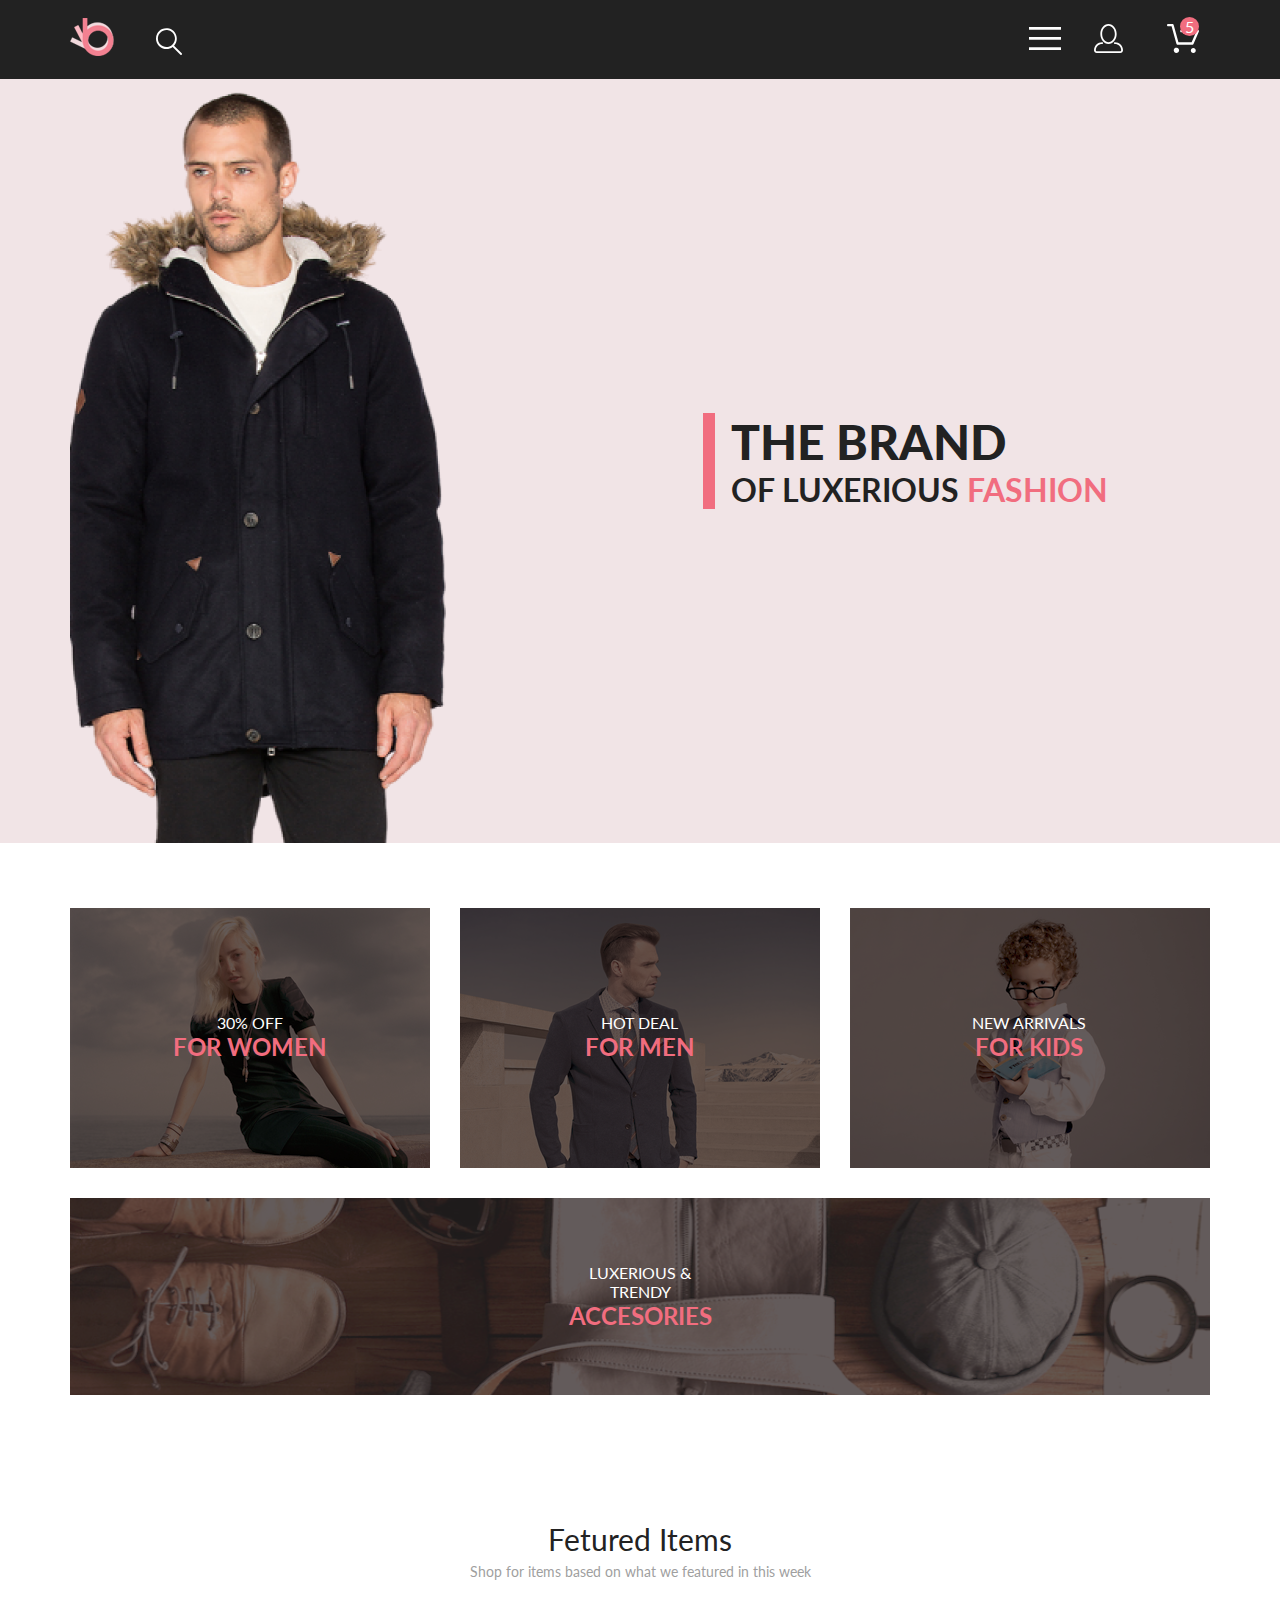
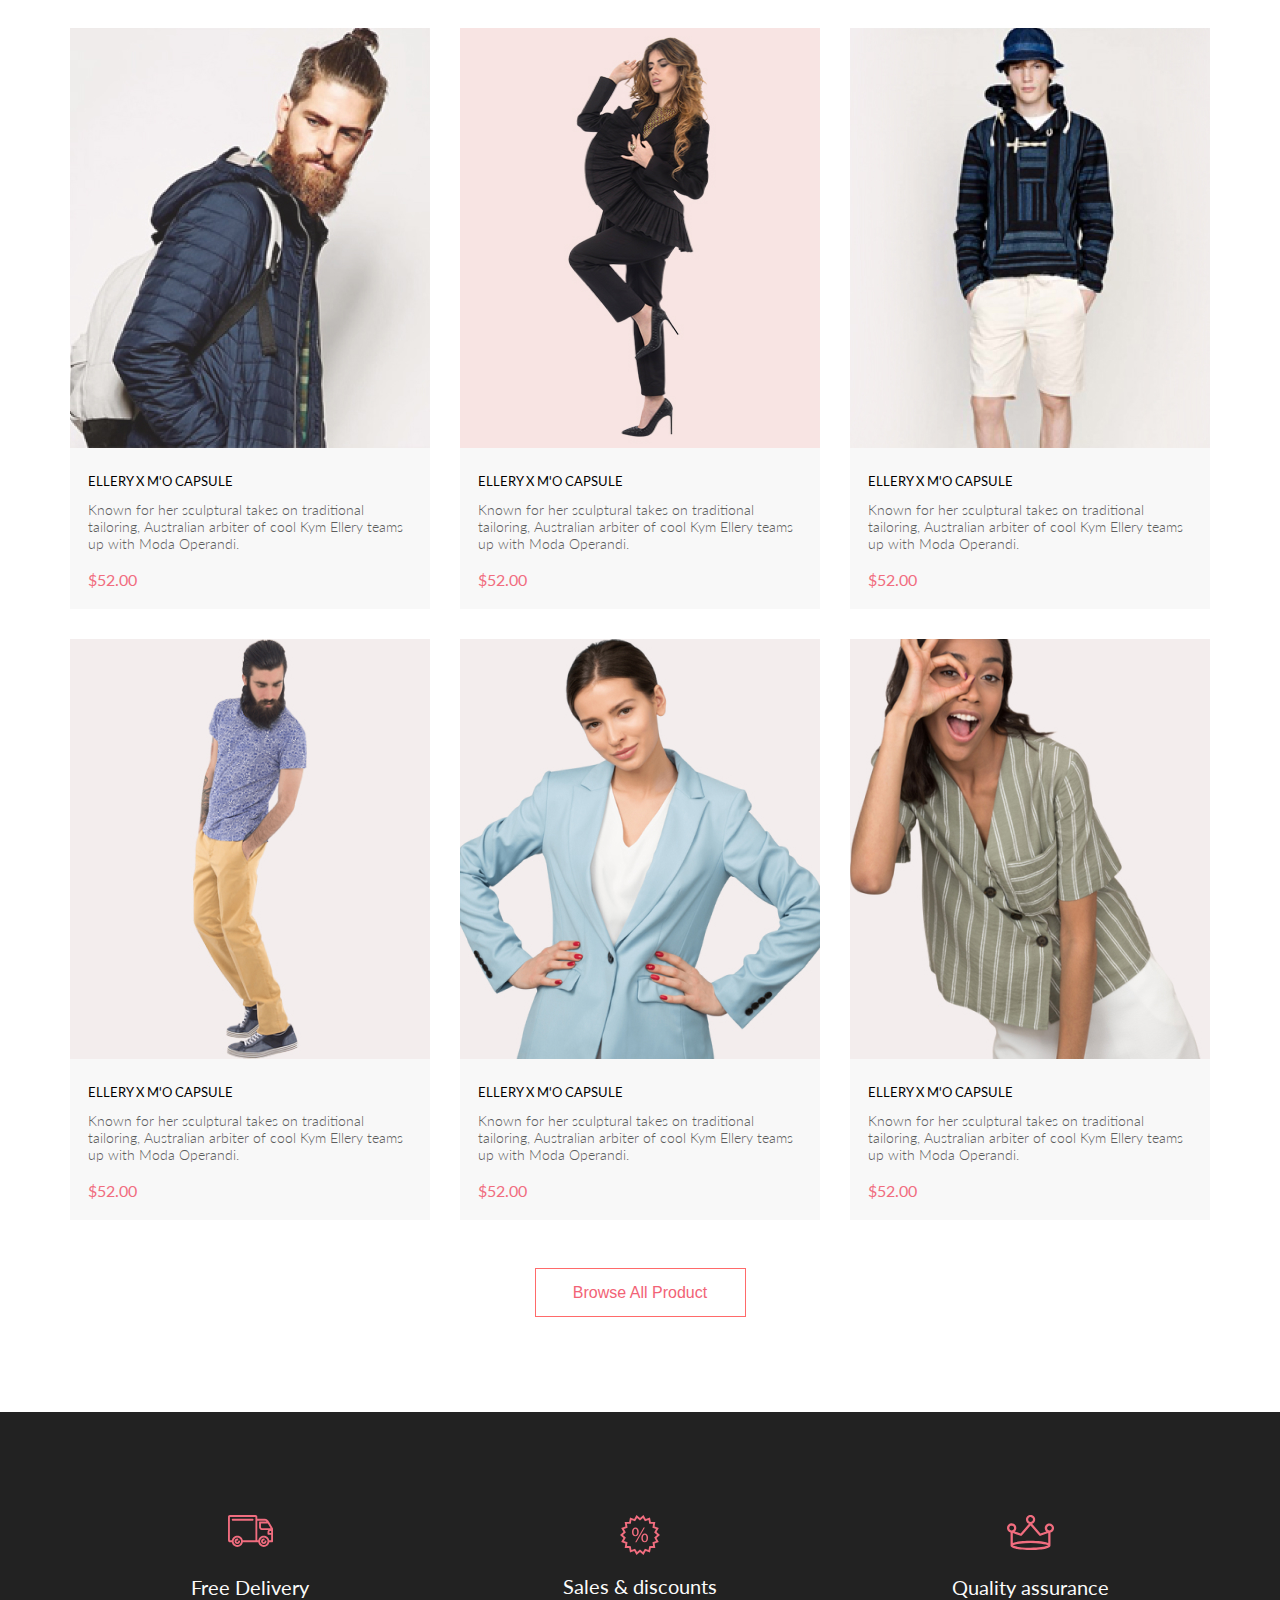
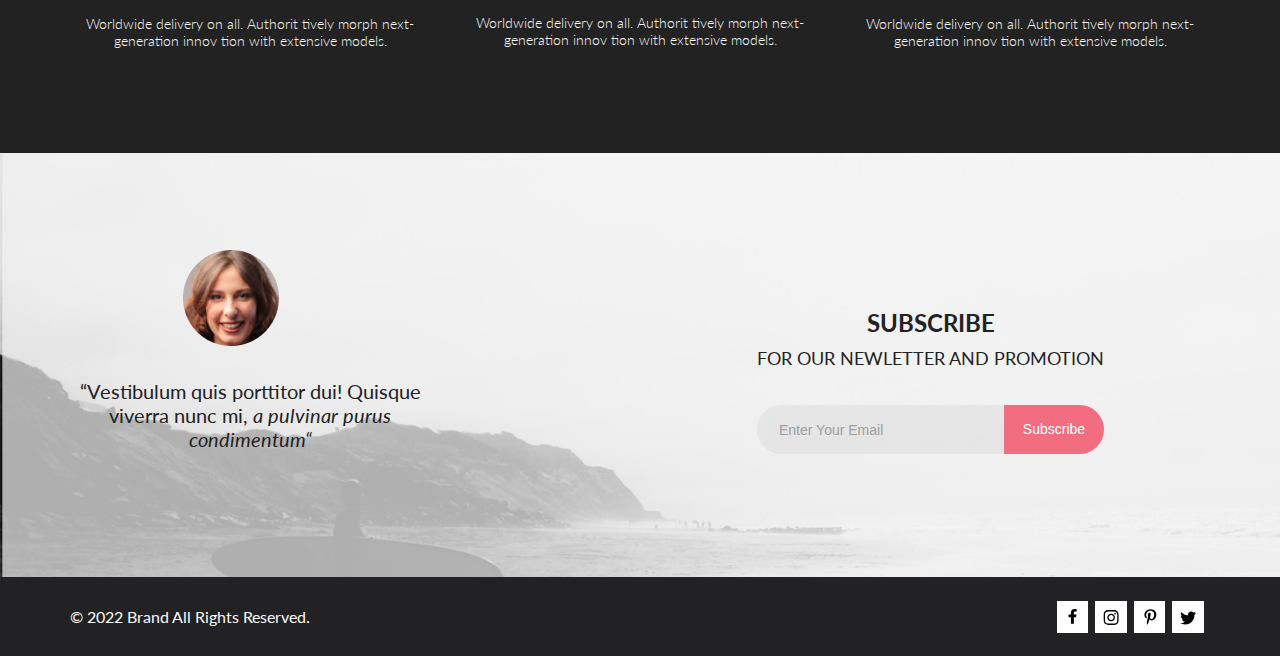
==== index.html @ cbff6684 "first commit" ====
<!DOCTYPE html>
<html lang="en">
<head>
    <meta charset="UTF-8">
    <meta http-equiv="X-UA-Compatible" content="IE=edge">
    <meta name="viewport" content="width=device-width, initial-scale=1.0">
    <title>Digital Marketing</title>
    <link rel="stylesheet" href="css/style.css">
    <link rel="preconnect" href="https://fonts.googleapis.com">
    <link rel="preconnect" href="https://fonts.gstatic.com" crossorigin>
    <link href="https://fonts.googleapis.com/css2?family=Lato:wght@300;400;900&family=Open+Sans:wght@400;600;700;800&display=swap" rel="stylesheet">

</head>
<body>
   <header>
    <div class="wrp-width">
        <div class="center">
            <div class="header-menu">
                <ul class="header-logo-list">
                    <li class="header-logo-item"><a class="header-logo-link" href="#"><img  class="header-logo-icon" src="img/logo.png" alt="logo" height="38"></a></li>
                    <li class="header-search-item"><form action="#" class="page-header-search-form"> <input class="page-header-search-btn" id="search-btn" type="search">
                      <label for="search-btn"><svg class="icon-menu" width="27" height="28" viewBox="0 0 27 28" xmlns="http://www.w3.org/2000/svg">
                        <path d="M19.0589 17.6251C20.6705 15.865 21.6275 13.6039 21.769 11.2216C21.9106 8.83932 21.2281 6.48088 19.8362 4.54232C18.4443 2.60377 16.4278 1.20318 14.1252 0.575765C11.8227 -0.0516554 9.37437 0.132305 7.19143 1.09675C5.0085 2.0612 3.22389 3.74739 2.1373 5.87217C1.05071 7.99695 0.728322 10.4309 1.22426 12.7653C1.72021 15.0997 3.00428 17.1923 4.86085 18.6919C6.71741 20.1914 9.0334 21.0064 11.4199 21.0001C13.6723 21.0031 15.8638 20.2691 17.6599 18.9101L25.4079 26.7171C25.4934 26.8061 25.5958 26.8772 25.7091 26.9261C25.8225 26.9751 25.9444 27.0009 26.0679 27.0021C26.1916 27.0024 26.314 26.9773 26.4276 26.9283C26.5411 26.8793 26.6434 26.8074 26.7279 26.7171C26.9018 26.5362 26.999 26.295 26.999 26.0441C26.999 25.7931 26.9018 25.5519 26.7279 25.371L19.0589 17.6251ZM2.88589 10.5001C2.89873 8.81477 3.41021 7.17101 4.35586 5.776C5.30151 4.38098 6.63899 3.29715 8.1997 2.66114C9.76042 2.02513 11.4745 1.86542 13.1258 2.20213C14.7772 2.53884 16.2919 3.3569 17.479 4.55319C18.6661 5.74948 19.4725 7.27044 19.7965 8.92433C20.1204 10.5782 19.9475 12.291 19.2995 13.8468C18.6515 15.4026 17.5574 16.7316 16.1551 17.6665C14.7529 18.6014 13.1052 19.1002 11.4199 19.1C9.14843 19.0892 6.97409 18.1775 5.3741 16.5652C3.77412 14.9528 2.87924 12.7715 2.88589 10.5001Z" />
                        </svg></label></form></li>
                </ul>
            <nav class="menu-nav">
                <ul class="menu-nav-list">
                    <li class="menu-nav-burger-item">
                        <input class ="menu-burger" id="menu" type="checkbox">
                        <label class="menu-btn" for="menu"><svg class="icon-menu" width="32" height="23" viewBox="0 0 32 23" xmlns="http://www.w3.org/2000/svg">
                        <path d="M0 23V20.31H32V23H0ZM0 12.76V10.07H32V12.76H0ZM0 2.69V0H32V2.69H0Z"/>
                        </svg></label>
                        <div class="box">
                            <ul class="menu-list">
                                <li class="menu-list-item">
                                  <a href="#" class="menu-list-close-btn"></a>
                                </li>
                                <li class="menu-list-item">
                                  <span class="menu-list-title">menu</span>
                                </li>
                                <li class="menu-list-item">
                                  <a href="#">man</a>
                                </li>
                                <li class="menu-list-item">
                                  <ul class="menu-sublist">
                                    <li class="menu-sublist-item">
                                      <a href="#">Accessories</a>
                                    </li>
                                    <li class="menu-sublist-item">
                                      <a href="#">Bags</a>
                                    </li>
                                    <li class="menu-sublist-item">
                                      <a href="#">Denim</a>
                                    </li>
                                    <li class="menu-sublist-item">
                                      <a href="#">T-Shirts</a>
                                    </li>
                                  </ul>
                                </li>
                                <li class="menu-list-item">
                                  <a href="#">woman</a>
                                </li>
                                <li class="menu-list-item">
                                  <ul class="menu-sublist">
                                    <li class="menu-sublist-item">
                                      <a href="#">Accessories</a>
                                    </li>
                                    <li class="menu-sublist-item">
                                      <a href="#">Jackets &amp;&nbsp;Coats</a>
                                    </li>
                                    <li class="menu-sublist-item">
                                      <a href="#">Polos</a>
                                    </li>
                                    <li class="menu-sublist-item">
                                      <a href="#">T-Shirts</a>
                                    </li>
                                    <li class="menu-sublist-item">
                                      <a href="#">Shirts</a>
                                    </li>
                                  </ul>
                                </li>
                                <li class="menu-list-item">
                                  <a href="#">kids</a>
                                </li>
                                <li class="menu-list-item">
                                  <ul class="menu-sublist">
                                    <li class="menu-sublist-item">
                                      <a href="#">Accessories</a>
                                    </li>
                                    <li class="menu-sublist-item">
                                      <a href="#">Jackets &amp;&nbsp;Coats</a>
                                    </li>
                                    <li class="menu-sublist-item">
                                      <a href="#">Polos</a>
                                    </li>
                                    <li class="menu-sublist-item">
                                      <a href="#">T-Shirts</a>
                                    </li>
                                    <li class="menu-sublist-item">
                                      <a href="#">Shirts</a>
                                    </li>
                                    <li class="menu-sublist-item">
                                      <a href="#">Bags</a>
                                    </li>
                                  </ul>
                                </li>              
                              </ul>
                        </div>
                        </li>
                    <li class="menu-nav-user-item"><a class="menu-nav-user-link" href="#"><svg class="icon-menu" width="29" height="29" viewBox="0 0 29 29"  xmlns="http://www.w3.org/2000/svg">
                        <path d="M14.5 19.937C19 19.937 22.656 15.464 22.656 9.968C22.656 4.472 19 0 14.5 0C13.3631 0.0217413 12.2463 0.303398 11.2351 0.823397C10.2239 1.34339 9.34507 2.08794 8.66602 3C7.12663 4.99573 6.30819 7.45381 6.34399 9.974C6.34399 15.465 10 19.937 14.5 19.937ZM14.5 1.813C18 1.813 20.844 5.472 20.844 9.969C20.844 14.466 17.998 18.125 14.5 18.125C11.002 18.125 8.15603 14.465 8.15503 9.969C8.15403 5.473 11 1.813 14.5 1.813ZM20.844 18.125C20.6036 18.125 20.373 18.2205 20.203 18.3905C20.033 18.5605 19.9375 18.7911 19.9375 19.0315C19.9375 19.2719 20.033 19.5025 20.203 19.6725C20.373 19.8425 20.6036 19.938 20.844 19.938C22.526 19.9399 24.1386 20.6088 25.3279 21.7982C26.5172 22.9875 27.1861 24.6 27.188 26.282C27.1875 26.5221 27.0918 26.7523 26.922 26.9221C26.7522 27.0918 26.5221 27.1875 26.282 27.188H2.71997C2.47985 27.1875 2.24975 27.0918 2.07996 26.9221C1.91016 26.7523 1.81449 26.5221 1.81396 26.282C1.81608 24.6001 2.48517 22.9877 3.67444 21.7985C4.86371 20.6092 6.47608 19.9401 8.15796 19.938C8.39824 19.938 8.62868 19.8425 8.79858 19.6726C8.96849 19.5027 9.06396 19.2723 9.06396 19.032C9.06396 18.7917 8.96849 18.5613 8.79858 18.3914C8.62868 18.2215 8.39824 18.126 8.15796 18.126C5.99541 18.1279 3.92201 18.9875 2.39258 20.5164C0.863144 22.0453 0.00264777 24.1185 0 26.281C0.000794067 27.0019 0.287502 27.693 0.797241 28.2027C1.30698 28.7125 1.99811 28.9992 2.71899 29H26.282C27.0027 28.9989 27.6936 28.7121 28.2031 28.2024C28.7126 27.6927 28.9992 27.0017 29 26.281C28.9974 24.1187 28.1372 22.0457 26.6083 20.5168C25.0793 18.9878 23.0063 18.1276 20.844 18.125Z"/>
                        </svg>
                        </a></li>
                    <li class="menu-nav-basket-item"><a class="menu-nav-basket-link" href="#"><svg class="icon-menu icon-menu__basket" width="32" height="29" viewBox="0 0 32 29"  xmlns="http://www.w3.org/2000/svg">
                        <path d="M26.2009 29C25.5532 28.9738 24.9415 28.6948 24.4972 28.2227C24.0529 27.7506 23.8114 27.1232 23.8245 26.475C23.8376 25.8269 24.1043 25.2097 24.5673 24.7559C25.0303 24.3022 25.6527 24.048 26.301 24.048C26.9493 24.048 27.5717 24.3022 28.0347 24.7559C28.4977 25.2097 28.7644 25.8269 28.7775 26.475C28.7906 27.1232 28.549 27.7506 28.1047 28.2227C27.6604 28.6948 27.0488 28.9738 26.401 29H26.2009ZM6.75293 26.32C6.75293 25.79 6.91011 25.2718 7.20459 24.8311C7.49907 24.3904 7.91764 24.0469 8.40735 23.844C8.89705 23.6412 9.43594 23.5881 9.95581 23.6915C10.4757 23.7949 10.9532 24.0502 11.328 24.425C11.7028 24.7998 11.9581 25.2773 12.0615 25.7972C12.1649 26.317 12.1118 26.8559 11.9089 27.3456C11.7061 27.8353 11.3626 28.2539 10.9219 28.5483C10.4812 28.8428 9.96304 29 9.43298 29C9.08087 29.0003 8.73212 28.9311 8.40674 28.7966C8.08136 28.662 7.78569 28.4646 7.53662 28.2158C7.28755 27.9669 7.09001 27.6713 6.9552 27.3461C6.82039 27.0208 6.75098 26.6721 6.75098 26.32H6.75293ZM10.553 20.686C10.2935 20.6868 10.0409 20.6024 9.83411 20.4457C9.62727 20.2891 9.47758 20.0689 9.40796 19.819L4.57495 2.36401H1.18201C0.868521 2.36401 0.567859 2.23947 0.346191 2.01781C0.124523 1.79614 0 1.49549 0 1.18201C0 0.868519 0.124523 0.567873 0.346191 0.346205C0.567859 0.124537 0.868521 5.81268e-06 1.18201 5.81268e-06H5.46301C5.7225 -0.00080736 5.97504 0.0837201 6.18176 0.240568C6.38848 0.397416 6.53784 0.617884 6.60693 0.868006L11.4399 18.323H24.6179L29.001 8.27501H14.401C14.2428 8.27961 14.0854 8.25242 13.9379 8.19507C13.7904 8.13771 13.6559 8.05134 13.5424 7.94108C13.4288 7.83082 13.3386 7.69891 13.277 7.55315C13.2154 7.40739 13.1836 7.25075 13.1836 7.0925C13.1836 6.93426 13.2154 6.77762 13.277 6.63186C13.3386 6.4861 13.4288 6.35419 13.5424 6.24393C13.6559 6.13367 13.7904 6.0473 13.9379 5.98994C14.0854 5.93259 14.2428 5.90541 14.401 5.91001H30.814C31.0097 5.90996 31.2022 5.95866 31.3744 6.05172C31.5465 6.14478 31.6928 6.27926 31.7999 6.44301C31.9078 6.60729 31.9734 6.79569 31.9908 6.99145C32.0083 7.18721 31.9771 7.38424 31.9 7.565L26.495 19.977C26.4026 20.1876 26.251 20.3668 26.0585 20.4927C25.866 20.6186 25.641 20.6858 25.411 20.686H10.553Z"/>
                        </svg>
                        <span class="quantity">5</span>
                        </a></li>
                </ul>
              </nav>
        </div>
        </div>
    </div>
  </header>
  <main>
    <section class="top-content-backgroung">
        <div class="top-content center">
            <div class="top-content-img">
            </div>
            <div class="top-content-logo">
                <div class="top-content-info">
                    <h2 class="top-content-title">
                        the brand
                        <span class="top-content-subtitle">
                          of luxerious <span>fashion</span>
                        </span>
                      </h2>
                </div>
            </div>
        </div>
    </section> 
<section class="advantages center">
        <div class="advantages-top">
            <ul class="advantages-top-list">
                <li>
                    <div class="advantages-top-item women">
                        <a class="advantages-top-link" href="#">30% off <br><span class="color-txt">for women</span></a> 
                    </div>
                </li>
                <li>
                    <div class="advantages-top-item men">
                        <a class="advantages-top-link"  href="#">hot deal <br><span class="color-txt">for men</span></a> 
                    </div>
                </li>
                <li>
                    <div class="advantages-top-item kids">
                        <a class="advantages-top-link" href="#">new arrivals <br><span class="color-txt">for kids</span></a> 
                    </div>
                </li>
                <li class="advantages-list-item-big">
                    <div class="advantages-top-item advantages-top-item__big">
                        <a class="advantages-top-link" href="#">luxerious & trendy <br><span class="color-txt">accesories</span></a> 
                   </div>
                </li>
            </ul>
            </div>
        </section>
        <section class="product center">
            <div class="product-info">
                <h2 class="product-title">Fetured Items</h2>
                <p class="product-info-txt">Shop for items based on what we featured in this week</p>
            </div>
            <div class="product-content">
                <ul class="product-content-list">
                    <li class="products-item">
                        <div class="product-content-item">
                            <div class="product-content-img">
                               <a class="products-item-link" href="#"><img class="products-item-photo" src="img/product-img1.jpg" alt="photo-product-1" height="420"></a> 
                            </div>
                            <div class="product-content-info"><h3 class="product-content-title">ELLERY X M'O CAPSULE</h3>
                                <p class="product-content-txt">Known for her sculptural takes on traditional tailoring, Australian arbiter of cool Kym Ellery teams up with Moda Operandi.</p>
                                <a class="product-price" href="#">$52.00</a></div>
                                <button class="products-item-btn txt" type="button">
                                    <svg width="27" height="25" viewBox="0 0 27 25" xmlns="http://www.w3.org/2000/svg">
                                      <path d="M21.876 22.2662C21.921 22.2549 21.9423 22.2339 21.96 22.2129C21.9678 22.2037 21.9756 22.1946 21.9835 22.1855C22.02 22.1438 22.0233 22.0553 22.0224 22.0105C22.0092 21.9044 21.9185 21.8315 21.8412 21.8315C21.8375 21.8315 21.8336 21.8317 21.8312 21.8318C21.7531 21.8372 21.6653 21.9409 21.6719 22.0625C21.6813 22.1793 21.7675 22.2662 21.8392 22.2662H21.876ZM8.21954 22.2599C8.31873 22.2599 8.39935 22.1655 8.39935 22.0496C8.39935 21.9341 8.31873 21.8401 8.21954 21.8401C8.12042 21.8401 8.03973 21.9341 8.03973 22.0496C8.03973 22.1655 8.12042 22.2599 8.21954 22.2599ZM21.9995 24.2662C21.9517 24.2662 21.8878 24.2662 21.8392 24.2662C20.7017 24.2662 19.7567 23.3545 19.6765 22.198C19.5964 20.9929 20.4937 19.9183 21.6953 19.8364C21.7441 19.8331 21.7928 19.8315 21.8412 19.8315C22.9799 19.8315 23.9413 20.7324 24.019 21.8884C24.0505 22.4915 23.8741 23.0612 23.4898 23.5012C23.1055 23.9575 22.5764 24.2177 21.9995 24.2662ZM8.21954 24.2599C7.01532 24.2599 6.03973 23.2709 6.03973 22.0496C6.03973 20.8291 7.01532 19.8401 8.21954 19.8401C9.42371 19.8401 10.3994 20.8291 10.3994 22.0496C10.3994 23.2709 9.42371 24.2599 8.21954 24.2599ZM21.1984 17.3938H9.13306C8.70013 17.3938 8.31586 17.1005 8.20331 16.6775L4.27753 2.24768H1.52173C0.993408 2.24768 0.560547 1.80859 0.560547 1.27039C0.560547 0.733032 0.993408 0.292969 1.52173 0.292969H4.99933C5.43134 0.292969 5.81561 0.586304 5.9281 1.01025L9.85394 15.4391H20.5576L24.1144 7.13379H12.2578C11.7286 7.13379 11.2957 6.69373 11.2957 6.15649C11.2957 5.61914 11.7286 5.17908 12.2578 5.17908H25.5886C25.9091 5.17908 26.2141 5.34192 26.3896 5.61914C26.566 5.89539 26.5984 6.23743 26.4697 6.547L22.0795 16.807C21.9193 17.1653 21.5827 17.3938 21.1984 17.3938Z"/>
                                    </svg>
                                    <span>Add to Cart</span>
                                  </button>
                        </div>
                    </li>
                    <li class="products-item">
                        <div class="product-content-item background">
                            <div class="product-content-img">
                                <a class="products-item-link" href="#"><img class="products-item-photo" src="img/product-img2.png" alt="photo-product-2" height="420"></a>
                            </div>
                            <div class="product-content-info"><h3 class="product-content-title">ELLERY X M'O CAPSULE</h3>
                                <p class="product-content-txt">Known for her sculptural takes on traditional tailoring, Australian arbiter of cool Kym Ellery teams up with Moda Operandi.</p>
                                <a class="product-price" href="#">$52.00</a></div>
                                <button class="products-item-btn txt" type="button">
                                    <svg width="27" height="25" viewBox="0 0 27 25" xmlns="http://www.w3.org/2000/svg">
                                      <path d="M21.876 22.2662C21.921 22.2549 21.9423 22.2339 21.96 22.2129C21.9678 22.2037 21.9756 22.1946 21.9835 22.1855C22.02 22.1438 22.0233 22.0553 22.0224 22.0105C22.0092 21.9044 21.9185 21.8315 21.8412 21.8315C21.8375 21.8315 21.8336 21.8317 21.8312 21.8318C21.7531 21.8372 21.6653 21.9409 21.6719 22.0625C21.6813 22.1793 21.7675 22.2662 21.8392 22.2662H21.876ZM8.21954 22.2599C8.31873 22.2599 8.39935 22.1655 8.39935 22.0496C8.39935 21.9341 8.31873 21.8401 8.21954 21.8401C8.12042 21.8401 8.03973 21.9341 8.03973 22.0496C8.03973 22.1655 8.12042 22.2599 8.21954 22.2599ZM21.9995 24.2662C21.9517 24.2662 21.8878 24.2662 21.8392 24.2662C20.7017 24.2662 19.7567 23.3545 19.6765 22.198C19.5964 20.9929 20.4937 19.9183 21.6953 19.8364C21.7441 19.8331 21.7928 19.8315 21.8412 19.8315C22.9799 19.8315 23.9413 20.7324 24.019 21.8884C24.0505 22.4915 23.8741 23.0612 23.4898 23.5012C23.1055 23.9575 22.5764 24.2177 21.9995 24.2662ZM8.21954 24.2599C7.01532 24.2599 6.03973 23.2709 6.03973 22.0496C6.03973 20.8291 7.01532 19.8401 8.21954 19.8401C9.42371 19.8401 10.3994 20.8291 10.3994 22.0496C10.3994 23.2709 9.42371 24.2599 8.21954 24.2599ZM21.1984 17.3938H9.13306C8.70013 17.3938 8.31586 17.1005 8.20331 16.6775L4.27753 2.24768H1.52173C0.993408 2.24768 0.560547 1.80859 0.560547 1.27039C0.560547 0.733032 0.993408 0.292969 1.52173 0.292969H4.99933C5.43134 0.292969 5.81561 0.586304 5.9281 1.01025L9.85394 15.4391H20.5576L24.1144 7.13379H12.2578C11.7286 7.13379 11.2957 6.69373 11.2957 6.15649C11.2957 5.61914 11.7286 5.17908 12.2578 5.17908H25.5886C25.9091 5.17908 26.2141 5.34192 26.3896 5.61914C26.566 5.89539 26.5984 6.23743 26.4697 6.547L22.0795 16.807C21.9193 17.1653 21.5827 17.3938 21.1984 17.3938Z"/>
                                    </svg>
                                    <span>Add to Cart</span>
                                  </button>
                        </div>
                    </li>
                    <li class="products-item">
                        <div class="product-content-item">
                            <div class="product-content-img">
                                <a class="products-item-link" href="#"><img class="products-item-photo" src="img/product-img3.jpg" alt="photo-product-3" height="420"></a>
                            </div>
                            <div class="product-content-info"><h3 class="product-content-title">ELLERY X M'O CAPSULE</h3>
                                <p class="product-content-txt">Known for her sculptural takes on traditional tailoring, Australian arbiter of cool Kym Ellery teams up with Moda Operandi.</p>
                                <a class="product-price" href="#">$52.00</a></div>
                                <button class="products-item-btn txt" type="button">
                                    <svg width="27" height="25" viewBox="0 0 27 25" xmlns="http://www.w3.org/2000/svg">
                                      <path d="M21.876 22.2662C21.921 22.2549 21.9423 22.2339 21.96 22.2129C21.9678 22.2037 21.9756 22.1946 21.9835 22.1855C22.02 22.1438 22.0233 22.0553 22.0224 22.0105C22.0092 21.9044 21.9185 21.8315 21.8412 21.8315C21.8375 21.8315 21.8336 21.8317 21.8312 21.8318C21.7531 21.8372 21.6653 21.9409 21.6719 22.0625C21.6813 22.1793 21.7675 22.2662 21.8392 22.2662H21.876ZM8.21954 22.2599C8.31873 22.2599 8.39935 22.1655 8.39935 22.0496C8.39935 21.9341 8.31873 21.8401 8.21954 21.8401C8.12042 21.8401 8.03973 21.9341 8.03973 22.0496C8.03973 22.1655 8.12042 22.2599 8.21954 22.2599ZM21.9995 24.2662C21.9517 24.2662 21.8878 24.2662 21.8392 24.2662C20.7017 24.2662 19.7567 23.3545 19.6765 22.198C19.5964 20.9929 20.4937 19.9183 21.6953 19.8364C21.7441 19.8331 21.7928 19.8315 21.8412 19.8315C22.9799 19.8315 23.9413 20.7324 24.019 21.8884C24.0505 22.4915 23.8741 23.0612 23.4898 23.5012C23.1055 23.9575 22.5764 24.2177 21.9995 24.2662ZM8.21954 24.2599C7.01532 24.2599 6.03973 23.2709 6.03973 22.0496C6.03973 20.8291 7.01532 19.8401 8.21954 19.8401C9.42371 19.8401 10.3994 20.8291 10.3994 22.0496C10.3994 23.2709 9.42371 24.2599 8.21954 24.2599ZM21.1984 17.3938H9.13306C8.70013 17.3938 8.31586 17.1005 8.20331 16.6775L4.27753 2.24768H1.52173C0.993408 2.24768 0.560547 1.80859 0.560547 1.27039C0.560547 0.733032 0.993408 0.292969 1.52173 0.292969H4.99933C5.43134 0.292969 5.81561 0.586304 5.9281 1.01025L9.85394 15.4391H20.5576L24.1144 7.13379H12.2578C11.7286 7.13379 11.2957 6.69373 11.2957 6.15649C11.2957 5.61914 11.7286 5.17908 12.2578 5.17908H25.5886C25.9091 5.17908 26.2141 5.34192 26.3896 5.61914C26.566 5.89539 26.5984 6.23743 26.4697 6.547L22.0795 16.807C21.9193 17.1653 21.5827 17.3938 21.1984 17.3938Z"/>
                                    </svg>
                                    <span>Add to Cart</span>
                                  </button>
                        </div>
                    </li>
                    <li class="products-item">
                        <div class="product-content-item">
                            <div class="product-content-img">
                                <a class="products-item-link" href="#"><img class="products-item-photo" src="img/product-img4.jpg" alt="photo-product-4" height="420"></a>
                            </div>
                            <div class="product-content-info"><h3 class="product-content-title">ELLERY X M'O CAPSULE</h3>
                                <p class="product-content-txt">Known for her sculptural takes on traditional tailoring, Australian arbiter of cool Kym Ellery teams up with Moda Operandi.</p>
                                <a class="product-price" href="#">$52.00</a></div>
                                <button class="products-item-btn txt" type="button">
                                    <svg width="27" height="25" viewBox="0 0 27 25" xmlns="http://www.w3.org/2000/svg">
                                      <path d="M21.876 22.2662C21.921 22.2549 21.9423 22.2339 21.96 22.2129C21.9678 22.2037 21.9756 22.1946 21.9835 22.1855C22.02 22.1438 22.0233 22.0553 22.0224 22.0105C22.0092 21.9044 21.9185 21.8315 21.8412 21.8315C21.8375 21.8315 21.8336 21.8317 21.8312 21.8318C21.7531 21.8372 21.6653 21.9409 21.6719 22.0625C21.6813 22.1793 21.7675 22.2662 21.8392 22.2662H21.876ZM8.21954 22.2599C8.31873 22.2599 8.39935 22.1655 8.39935 22.0496C8.39935 21.9341 8.31873 21.8401 8.21954 21.8401C8.12042 21.8401 8.03973 21.9341 8.03973 22.0496C8.03973 22.1655 8.12042 22.2599 8.21954 22.2599ZM21.9995 24.2662C21.9517 24.2662 21.8878 24.2662 21.8392 24.2662C20.7017 24.2662 19.7567 23.3545 19.6765 22.198C19.5964 20.9929 20.4937 19.9183 21.6953 19.8364C21.7441 19.8331 21.7928 19.8315 21.8412 19.8315C22.9799 19.8315 23.9413 20.7324 24.019 21.8884C24.0505 22.4915 23.8741 23.0612 23.4898 23.5012C23.1055 23.9575 22.5764 24.2177 21.9995 24.2662ZM8.21954 24.2599C7.01532 24.2599 6.03973 23.2709 6.03973 22.0496C6.03973 20.8291 7.01532 19.8401 8.21954 19.8401C9.42371 19.8401 10.3994 20.8291 10.3994 22.0496C10.3994 23.2709 9.42371 24.2599 8.21954 24.2599ZM21.1984 17.3938H9.13306C8.70013 17.3938 8.31586 17.1005 8.20331 16.6775L4.27753 2.24768H1.52173C0.993408 2.24768 0.560547 1.80859 0.560547 1.27039C0.560547 0.733032 0.993408 0.292969 1.52173 0.292969H4.99933C5.43134 0.292969 5.81561 0.586304 5.9281 1.01025L9.85394 15.4391H20.5576L24.1144 7.13379H12.2578C11.7286 7.13379 11.2957 6.69373 11.2957 6.15649C11.2957 5.61914 11.7286 5.17908 12.2578 5.17908H25.5886C25.9091 5.17908 26.2141 5.34192 26.3896 5.61914C26.566 5.89539 26.5984 6.23743 26.4697 6.547L22.0795 16.807C21.9193 17.1653 21.5827 17.3938 21.1984 17.3938Z"/>
                                    </svg>
                                    <span>Add to Cart</span>
                                  </button>
                        </div>
                    </li>
                    <li class="products-item">
                        <div class="product-content-item">
                            <div class="product-content-img">
                                <a class="products-item-link" href="#"><img class="products-item-photo" src="img/product-img5.jpg" alt="photo-product-5" height="420"></a>
                            </div>
                            <div class="product-content-info"><h3 class="product-content-title">ELLERY X M'O CAPSULE</h3>
                                <p class="product-content-txt">Known for her sculptural takes on traditional tailoring, Australian arbiter of cool Kym Ellery teams up with Moda Operandi.</p>
                                <a class="product-price" href="#">$52.00</a></div>
                                <button class="products-item-btn txt" type="button">
                                    <svg width="27" height="25" viewBox="0 0 27 25" xmlns="http://www.w3.org/2000/svg">
                                      <path d="M21.876 22.2662C21.921 22.2549 21.9423 22.2339 21.96 22.2129C21.9678 22.2037 21.9756 22.1946 21.9835 22.1855C22.02 22.1438 22.0233 22.0553 22.0224 22.0105C22.0092 21.9044 21.9185 21.8315 21.8412 21.8315C21.8375 21.8315 21.8336 21.8317 21.8312 21.8318C21.7531 21.8372 21.6653 21.9409 21.6719 22.0625C21.6813 22.1793 21.7675 22.2662 21.8392 22.2662H21.876ZM8.21954 22.2599C8.31873 22.2599 8.39935 22.1655 8.39935 22.0496C8.39935 21.9341 8.31873 21.8401 8.21954 21.8401C8.12042 21.8401 8.03973 21.9341 8.03973 22.0496C8.03973 22.1655 8.12042 22.2599 8.21954 22.2599ZM21.9995 24.2662C21.9517 24.2662 21.8878 24.2662 21.8392 24.2662C20.7017 24.2662 19.7567 23.3545 19.6765 22.198C19.5964 20.9929 20.4937 19.9183 21.6953 19.8364C21.7441 19.8331 21.7928 19.8315 21.8412 19.8315C22.9799 19.8315 23.9413 20.7324 24.019 21.8884C24.0505 22.4915 23.8741 23.0612 23.4898 23.5012C23.1055 23.9575 22.5764 24.2177 21.9995 24.2662ZM8.21954 24.2599C7.01532 24.2599 6.03973 23.2709 6.03973 22.0496C6.03973 20.8291 7.01532 19.8401 8.21954 19.8401C9.42371 19.8401 10.3994 20.8291 10.3994 22.0496C10.3994 23.2709 9.42371 24.2599 8.21954 24.2599ZM21.1984 17.3938H9.13306C8.70013 17.3938 8.31586 17.1005 8.20331 16.6775L4.27753 2.24768H1.52173C0.993408 2.24768 0.560547 1.80859 0.560547 1.27039C0.560547 0.733032 0.993408 0.292969 1.52173 0.292969H4.99933C5.43134 0.292969 5.81561 0.586304 5.9281 1.01025L9.85394 15.4391H20.5576L24.1144 7.13379H12.2578C11.7286 7.13379 11.2957 6.69373 11.2957 6.15649C11.2957 5.61914 11.7286 5.17908 12.2578 5.17908H25.5886C25.9091 5.17908 26.2141 5.34192 26.3896 5.61914C26.566 5.89539 26.5984 6.23743 26.4697 6.547L22.0795 16.807C21.9193 17.1653 21.5827 17.3938 21.1984 17.3938Z"/>
                                    </svg>
                                    <span>Add to Cart</span>
                                  </button>
                        </div>
                    </li>
                    <li class="products-item">
                       <div class="product-content-item">
                        <div class="product-content-img">
                            <a class="products-item-link" href="#"><img class="products-item-photo" src="img/product-img6.jpg" alt="photo-product-6" height="420"></a>
                        </div>
                        <div class="product-content-info"><h3 class="product-content-title">ELLERY X M'O CAPSULE</h3>
                            <p class="product-content-txt">Known for her sculptural takes on traditional tailoring, Australian arbiter of cool Kym Ellery teams up with Moda Operandi.</p>
                            <a class="product-price" href="#">$52.00</a></div>
                            <button class="products-item-btn txt" type="button">
                                <svg width="27" height="25" viewBox="0 0 27 25" xmlns="http://www.w3.org/2000/svg">
                                  <path d="M21.876 22.2662C21.921 22.2549 21.9423 22.2339 21.96 22.2129C21.9678 22.2037 21.9756 22.1946 21.9835 22.1855C22.02 22.1438 22.0233 22.0553 22.0224 22.0105C22.0092 21.9044 21.9185 21.8315 21.8412 21.8315C21.8375 21.8315 21.8336 21.8317 21.8312 21.8318C21.7531 21.8372 21.6653 21.9409 21.6719 22.0625C21.6813 22.1793 21.7675 22.2662 21.8392 22.2662H21.876ZM8.21954 22.2599C8.31873 22.2599 8.39935 22.1655 8.39935 22.0496C8.39935 21.9341 8.31873 21.8401 8.21954 21.8401C8.12042 21.8401 8.03973 21.9341 8.03973 22.0496C8.03973 22.1655 8.12042 22.2599 8.21954 22.2599ZM21.9995 24.2662C21.9517 24.2662 21.8878 24.2662 21.8392 24.2662C20.7017 24.2662 19.7567 23.3545 19.6765 22.198C19.5964 20.9929 20.4937 19.9183 21.6953 19.8364C21.7441 19.8331 21.7928 19.8315 21.8412 19.8315C22.9799 19.8315 23.9413 20.7324 24.019 21.8884C24.0505 22.4915 23.8741 23.0612 23.4898 23.5012C23.1055 23.9575 22.5764 24.2177 21.9995 24.2662ZM8.21954 24.2599C7.01532 24.2599 6.03973 23.2709 6.03973 22.0496C6.03973 20.8291 7.01532 19.8401 8.21954 19.8401C9.42371 19.8401 10.3994 20.8291 10.3994 22.0496C10.3994 23.2709 9.42371 24.2599 8.21954 24.2599ZM21.1984 17.3938H9.13306C8.70013 17.3938 8.31586 17.1005 8.20331 16.6775L4.27753 2.24768H1.52173C0.993408 2.24768 0.560547 1.80859 0.560547 1.27039C0.560547 0.733032 0.993408 0.292969 1.52173 0.292969H4.99933C5.43134 0.292969 5.81561 0.586304 5.9281 1.01025L9.85394 15.4391H20.5576L24.1144 7.13379H12.2578C11.7286 7.13379 11.2957 6.69373 11.2957 6.15649C11.2957 5.61914 11.7286 5.17908 12.2578 5.17908H25.5886C25.9091 5.17908 26.2141 5.34192 26.3896 5.61914C26.566 5.89539 26.5984 6.23743 26.4697 6.547L22.0795 16.807C21.9193 17.1653 21.5827 17.3938 21.1984 17.3938Z"/>
                                </svg>
                                <span>Add to Cart</span>
                              </button>
                        </div> 
                    </li>
                </ul>
            </div>
            <div class="content-btn">
                <button class="content-button">Browse All Product</button>
            </div>
        </section>
        <section class="promo">
            <div class="promo-info center">
                <ul class="promo-info-list">
                    <li class="promo-info-item">
                        <div class="promo-content">
                        <div class="promo-icon__delivery"></div>
                        <h3 class="promo-title">Free Delivery</h3>
                        <p class="promo-txt">Worldwide delivery on&nbsp;all. Authorit tively morph next-generation innov tion with extensive models.</p>
                        </div>
                    </li>
                    <li class="promo-info-item">
                        <div class="promo-content">
                        <div class="promo-icon__discount"></div>
                        <h3 class="promo-title">Sales & discounts</h3>
                        <p class="promo-txt">Worldwide delivery on&nbsp;all. Authorit tively morph next-generation innov tion with extensive models.</p>
                        </div>
                    </li>
                    <li class="promo-info-item">
                        <div class="promo-content">
                        <div class="promo-icon__assurance"></div>
                        <h3 class="promo-title">Quality assurance</h3>
                        <p class="promo-txt">Worldwide delivery on&nbsp;all. Authorit tively morph next-generation innov tion with extensive models.</p>
                         </div>
                    </li>
                </ul>
            </div>
        </section>
      </main> 
        <footer class="footer">
            <section class="feedback-info center">
                    <div class="feedback-info-content">
                    <div class="feedback-photo"><img src="img/background-feedback.png" alt="" height="96"></div>
                    <p class="feedback-txt">“Vestibulum quis porttitor dui! Quisque viverra nunc mi, <i>a pulvinar purus condimentum“</i></p>
                </div>
                <div class="feedback-form">
                    <div class="feedback-form-info"><h3 class="feedback-title">SUBSCRIBE 
                        <span class="text-decoration">FOR OUR NEWLETTER AND PROMOTION</span> </h3>
                        </div>
                    <div class="form">
                        <form action="#" class="subscription">
                        <input class="form-email" placeholder="Enter Your Email" type="email">
                        <button class="form-submit" type="submit">Subscribe</button>
                    </form>
                    </div>
                </div>
        </section>
        <section class="footer-wrp">
        <div class="copyright center ">
            <p class="copyright-txt">© 2022  Brand  All Rights Reserved.</p>
            <div class="network">
                <ul class="network-logos-list">
                    <li>
                        <div class="network-logos-item"><a class="network-logos-link" href="https://www.facebook.com/" target="_blank"><svg class="network-svg network-svg__facebook" width="9" height="15" viewBox="0 0 9 15"  xmlns="http://www.w3.org/2000/svg">
                            <path d="M8.08836 8.28L8.50686 5.61602H5.89022V3.88729C5.89022 3.15848 6.25574 2.44806 7.42765 2.44806H8.61722V0.179975C8.61722 0.179975 7.53772 0 6.50561 0C4.35073 0 2.9422 1.27593 2.9422 3.5857V5.61602H0.546875V8.28H2.9422V14.72H5.89022V8.28H8.08836Z" />
                            </svg></a> </div></li> 
                    <li>
                        <div class="network-logos-item"><a class="network-logos-link" href="https://instagram.com/" target="_blank"><svg class="network-svg network-svg__instagram"width="16" height="15" viewBox="0 0 16 15"  xmlns="http://www.w3.org/2000/svg">
                            <path d="M8.13677 3.68162C6.02163 3.68162 4.31555 5.38494 4.31555 7.49666C4.31555 9.60838 6.02163 11.3117 8.13677 11.3117C10.2519 11.3117 11.958 9.60838 11.958 7.49666C11.958 5.38494 10.2519 3.68162 8.13677 3.68162ZM8.13677 9.97693C6.76991 9.97693 5.65248 8.86463 5.65248 7.49666C5.65248 6.12869 6.76658 5.01639 8.13677 5.01639C9.50695 5.01639 10.6211 6.12869 10.6211 7.49666C10.6211 8.86463 9.50363 9.97693 8.13677 9.97693ZM13.0056 3.52557C13.0056 4.02029 12.6065 4.41541 12.1143 4.41541C11.6188 4.41541 11.223 4.01697 11.223 3.52557C11.223 3.03416 11.6221 2.63572 12.1143 2.63572C12.6065 2.63572 13.0056 3.03416 13.0056 3.52557ZM15.5364 4.42869C15.4799 3.2367 15.2072 2.18084 14.3325 1.31092C13.4612 0.440997 12.4036 0.168732 11.2097 0.108966C9.9792 0.0392395 6.29101 0.0392395 5.0605 0.108966C3.8699 0.165411 2.81233 0.437677 1.93768 1.3076C1.06302 2.17752 0.793639 3.23338 0.733776 4.42537C0.663937 5.65389 0.663937 9.33611 0.733776 10.5646C0.790313 11.7566 1.06302 12.8125 1.93768 13.6824C2.81233 14.5523 3.86658 14.8246 5.0605 14.8844C6.29101 14.9541 9.9792 14.9541 11.2097 14.8844C12.4036 14.8279 13.4612 14.5556 14.3325 13.6824C15.2039 12.8125 15.4766 11.7566 15.5364 10.5646C15.6063 9.33611 15.6063 5.65721 15.5364 4.42869ZM13.9468 11.8828C13.6874 12.5336 13.1852 13.0349 12.53 13.2972C11.5489 13.6857 9.22094 13.5961 8.13677 13.5961C7.05259 13.5961 4.72128 13.6824 3.74353 13.2972C3.09169 13.0383 2.58951 12.5369 2.32678 11.8828C1.93768 10.9033 2.02747 8.57908 2.02747 7.49666C2.02747 6.41424 1.941 4.0867 2.32678 3.11053C2.58619 2.45975 3.08837 1.95838 3.74353 1.69608C4.72461 1.3076 7.05259 1.39725 8.13677 1.39725C9.22094 1.39725 11.5523 1.31092 12.53 1.69608C13.1818 1.95506 13.684 2.45643 13.9468 3.11053C14.3359 4.09002 14.2461 6.41424 14.2461 7.49666C14.2461 8.57908 14.3359 10.9066 13.9468 11.8828Z"/>
                            </svg></a></div></li>
                    <li>
                        <div class="network-logos-item pinteres"><a class="network-logos-link" href="https://ru.pinterest.com/" target="_blank"><svg class="network-svg network-svg__pinteres" width="13" height="16" viewBox="0 0 13 16"  xmlns="http://www.w3.org/2000/svg">
                            <path d="M6.7402 0.203125C3.55552 0.203125 0.408081 2.34063 0.408081 5.8C0.408081 8 1.63726 9.25 2.38221 9.25C2.68951 9.25 2.86643 8.3875 2.86643 8.14375C2.86643 7.85313 2.13079 7.23438 2.13079 6.025C2.13079 3.5125 4.03043 1.73125 6.48878 1.73125C8.60259 1.73125 10.167 2.94062 10.167 5.1625C10.167 6.82187 9.50585 9.93437 7.3641 9.93437C6.59121 9.93437 5.93006 9.37187 5.93006 8.56563C5.93006 7.38438 6.74951 6.24062 6.74951 5.02187C6.74951 2.95312 3.83487 3.32812 3.83487 5.82812C3.83487 6.35313 3.90006 6.93437 4.13286 7.4125C3.70451 9.26875 2.82919 12.0344 2.82919 13.9469C2.82919 14.5375 2.91299 15.1188 2.96886 15.7094C3.0744 15.8281 3.02163 15.8156 3.18304 15.7563C4.74744 13.6 4.69157 13.1781 5.39928 10.3562C5.78107 11.0875 6.76814 11.4812 7.55034 11.4812C10.8468 11.4812 12.3274 8.24688 12.3274 5.33125C12.3274 2.22813 9.66415 0.203125 6.7402 0.203125Z" />
                            </svg></a></div></li>
                    <li>
                        <div class="network-logos-item twitter"><a class="network-logos-link" href="https://twitter.com/" target="_blank"><svg class="network-svg network-svg__twitter" width="17" height="14" viewBox="0 0 17 14"  xmlns="http://www.w3.org/2000/svg">
                            <path d="M14.4181 3.74107C14.4281 3.88319 14.4281 4.02535 14.4281 4.16747C14.4281 8.50247 11.1509 13.4974 5.16096 13.4974C3.31558 13.4974 1.60132 12.9593 0.159302 12.0253C0.421495 12.0558 0.673569 12.0659 0.94585 12.0659C2.46851 12.0659 3.8702 11.5482 4.98953 10.6649C3.5576 10.6345 2.3576 9.69032 1.94415 8.39081C2.14585 8.42125 2.34751 8.44156 2.5593 8.44156C2.85172 8.44156 3.14418 8.40094 3.41643 8.32991C1.92401 8.02531 0.80465 6.70553 0.80465 5.11163V5.07103C1.23825 5.31469 1.74249 5.46697 2.2769 5.48725C1.39959 4.89841 0.824826 3.89335 0.824826 2.75628C0.824826 2.14716 0.98614 1.58878 1.26851 1.10147C2.87187 3.09131 5.28195 4.39078 7.98443 4.53294C7.93403 4.28928 7.90376 4.0355 7.90376 3.78169C7.90376 1.97457 9.35586 0.502502 11.1609 0.502502C12.0987 0.502502 12.9457 0.89844 13.5407 1.53803C14.2768 1.39591 14.9827 1.12178 15.6079 0.746159C15.3659 1.5076 14.8516 2.14719 14.176 2.55325C14.8315 2.48222 15.4668 2.29944 16.0516 2.04566C15.608 2.69538 15.0533 3.27403 14.4181 3.74107Z"/>
                            </svg>
                            </a></div></li>
                </ul>
            </div>
        </div>
    </section>
        </footer>
</body>
</html>
---- css/style.css ----
* {
    margin: 0;
    padding: 0;
}
body {
    font-family: 'Lato', sans-serif;
}
.center {
    max-width: 1140px;
    width: 100%;
    margin: 0 auto;
}
.wrp-width {
    max-width: 1600px;
    width: 100%;
    margin: 0 auto;
    position: relative;
}
a {
    text-decoration: none;
}
ul {
    list-style-type: none;
}
header {
    background-color: #222222;
}
.header-menu {
    display: flex;
    justify-content: space-between;
}
.header-logo-list {
    display: flex;
    flex-direction: row;
    justify-content: flex-start;
    gap: 41px; 
}
.header-logo-item {
    margin: 18px 0 19px 0;
}
.header-logo-icon:hover {
    outline: 3px solid rgb(0, 132, 255);
}
.header-search-item {
    margin:28px 0 20px 0; 
}
.page-header-search-form {
    position: relative;
}
.page-header-search-btn {
    width: 0px;
    min-height: 20px;
    padding: 0px;
    box-sizing: border-box;
    background-color: transparent;
    border: none;
    position: absolute;
    top: -1px;
    left: 33px;
    color: #000;
    font-size: 16px;
    font-family: Arial;
    text-transform: capitalize;
  }
   .page-header-search-btn:focus {
    width: 180px;
    min-height: 20px;
    transition: width 1s ease;
    border: 2px solid #fff;
    padding: 5px;
    background-color: #FFFFFF;
  }
  .page-header-search-btn:focus ~ label > svg {
    fill: rgb(0, 132, 255);
  }
  .page-header-search-btn:active ~ label > svg {
    fill: red;
  }
  .icon-menu{
    fill: #FFFFFF;
}
.icon-menu:hover {
    fill:rgb(0, 132, 255);
    cursor: pointer;
}
.icon-menu:active {
    fill:red;
}
.menu-nav-basket-link {
    position: relative;
}
.menu-btn {
    display: block;
    box-sizing: border-box;
}
.box {
    visibility: hidden;
    width: 232px;
    height: 634px;
    background-color: #FFFFFF;
    position: absolute;
    top: 80px;
    right:0;
}
input[type="checkbox"] {
    display: none;
}
input[type="checkbox"]:checked ~ .box {
    visibility: visible;
}
.menu-list-title {
    display: block;
    margin: 32px 144px 24px 33px;
    font-weight: 700;
    color: #000000;
    text-transform: uppercase;
  }
.menu-title > a,
.menu-list-item > a,
.menu-sublist-item > a {
  font-style: normal;
  font-size: 14px;
  line-height: 17px;
  font-weight: normal;
}
.menu-list-item > a {
    display: block;
    margin: 0 0 12px 32px;
    color: #F16D7F;
    text-transform: uppercase;
    text-decoration: none;
  } 
  .menu-sublist {
    padding: 0 0 0 21.5px;
    box-sizing: border-box;
    list-style: none;
  }
    .menu-sublist-item > a {
    display: block;
    width: 100%;
    height: 100%;
    margin: 0 0 11px 0;
    padding: 0 0 0 55px;
    box-sizing: border-box;
    color: #6F6E6E;
  }
  .menu-sublist-item:hover a {
    text-decoration: underline;
  } 
  .menu-sublist-item:active a {
    text-decoration: none;
  }
.menu-nav-basket-link span {
    display: block;
    width: 19px;
    height: 19px;
    background-color: #F16D7F;
    border-radius: 50%;
    display: flex;
    justify-content: center;
    align-items: center;
    color: #fff;
    position: absolute;
    top: -20px;
    left: 24px;
}
.menu-list-close-btn {
    display: block;
    width: 12px;
    height: 12px;
    margin: 0;
    padding: 0;
    position: relative;
    top: 0;
    left: 170px;
  }
  .menu-list-close-btn::before,
  .menu-list-close-btn::after {
    content: "";
    display: block;
    width: 18px;
    height: 2px;
    background: #6F6E6E;
    border-radius: 10px;
    position: absolute;
    top: 10px;
    left: -3px;
    transform: rotate(45deg);
  }
  .menu-list-close-btn::after {
    transform: rotate(-45deg)
  }
  .menu-list-close-btn:hover::before,
  .menu-list-close-btn:hover::after {
    background: #B7B6B6;
  }
  .menu-list-close-btn:active::before,
  .menu-list-close-btn:active::after{
    background: #535353;
  }
.menu-nav {
    display: flex;
    align-content: center;
}
.icon-menu__basket {
    margin:0 11px;
    
}
.menu-nav-list {
    display: flex;
    flex-direction: row;
    align-items: center;
    justify-content: flex-end;
    gap: 33px;
}
.top-content-backgroung {
    background-color:#F1E4E6;
    margin: 0 0 65px 0;
}
.top-content {
    display: flex;
    align-items: center;
}
.top-content-img {
    max-width: 569px;
    width: 100%; 
    min-height: 764px;
    box-sizing: border-box;
    background: url(../img/top-content-img.png);
    background-repeat: no-repeat;
    background-size: cover;
    background-position: right;
}
.top-content-logo {
    padding-left: 64px;
}
.top-content-info {
    border-left: 12px solid #F16D7F;
    padding-left: 16px;
    margin-top: auto;
}
 .top-content-title {
    max-width: 377px;
    width: 100%;
    font-style: normal;
    font-weight: 900;
    font-size: 48px;
    line-height: 58px;
    color: #222222;
    text-transform: uppercase;
} 
 .top-content-subtitle {
    display: block;
    font-style: normal;
    font-weight: 700;
    font-size: 32px;
    line-height: 38px;
    color: #222222;
} 
.top-content-subtitle span {
    color: #F16D7F;
} 
.advantages-top {
    margin: 0 auto 30px auto;
}
.advantages-top-list {
    display: grid;
    grid-template-columns:  repeat(3, minmax(30%, 362px));
    gap: 30px;
}
.advantages-top-item {
    max-width: 360px;
    min-height: 260px;
    width: 100%;
    box-sizing: border-box;
    position: relative;
}
.advantages-top-item:hover {
    background-color: rgba(224, 206, 206, 0.7);
    transition: background-color 0.7s ease;
}
.advantages-list-item-big {
    grid-column: span 3;
    grid-row: span 3;
}
.advantages-top-link {
    font-style: normal;
    font-weight: 400;
    font-size: 16px;
    line-height: 19px;
    text-align: center;
    text-transform:uppercase;
    color: #FFFFFF;
}
.color-txt {
    font-style: normal;
    font-weight: 700;
    font-size: 24px;
    line-height: 29px;
    text-align: center;
    text-transform:uppercase;
    color:#F16D7F;
}
.women {
    padding: 105px 103px 105px;
    display: flex;
    background: url(../img/women-top.jpg);
    background-repeat: no-repeat;
    background-size:cover;
    position: relative;
    background-color: rgba(33, 22, 22, 0.7);
    background-blend-mode: darken;
}
.men {
    padding: 105px 125px 105px;
    display: flex;
    background: url(../img/men-top.jpg);
    background-repeat: no-repeat;
    background-size:cover;
    position: relative;
    background-color: rgba(33, 22, 22, 0.7);
    background-blend-mode: darken;
}
.kids {
    padding: 105px 122px 105px;
    display: flex;
    background: url(../img/kids\ top.jpg);
    background-repeat: no-repeat;
    background-size:cover;
    position: relative;
    background-color: rgba(33, 22, 22, 0.7);
    background-blend-mode: darken;
}
.advantages-top-item__big {
    padding: 65px 490px 65px;
    display: flex;
    max-width: 1140px;
    width: 100%;
    min-height: 180px;
    box-sizing: border-box;
    background: url(../img/accesories-top.png);
    background-repeat: no-repeat;
    background-size:cover;
    margin: 0 0 96px 0;
    position: relative;
    background-color: rgba(33, 22, 22, 0.7);
    background-blend-mode: darken;
    justify-content: center;
}
.product-title {
    font-style: normal;
    font-weight: 400;
    font-size: 30px;
    line-height: 36px;
    color: #222222;
    margin: 0 0 6px 0;
    text-align: center;
}
.product-info-txt {
    font-style: normal;
    font-weight: 400;
    font-size: 14px;
    line-height: 17px;
    color: #9F9F9F;
    margin: 0 0 48px 0;
    text-align: center;
}
.product-content {
    margin: 0 0 48px 0;
}
.product-content-img {
    position: relative;
}
.products-item {
    display: block;
    max-width: 360px;
    position: relative;
    background: #F8F8F8;
    text-decoration: none;
    box-sizing: border-box;
}
.products-item:hover .products-item-btn {
    display: flex
  }
  .products-item:hover .products-item-btn:hover {
    background-color: #ccc;
    color: #000;
    border: 1px solid #000;
  }
  .products-item:hover .products-item-btn:hover svg {
    fill: #000;
  }
  .products-item:hover .products-item-btn:active {
    background-color: transparent;
    color: #fff;
    border: 1px solid #fff;
  }
  .products-item:hover .products-item-btn:active svg {
    fill: #fff;
  }
  .products-item:hover .product-content-img::before {
    content: "";
    display: block;
    width: 100%;
    height: 100%;
    background: rgba(58, 56, 56, 0.86);
    position: absolute;
    top: 0;
    left: 0;
  }

.product-content-list {
    display: grid;
    grid-template-columns: repeat(3, minmax(30%, 360px));
    gap: 30px;
}
.product-content-item {
    display: block;
    max-width: 360px;
    background: #F8F8F8;
    text-decoration: none;
    box-sizing: border-box;
}
.background {
    background-color: #F7E4E2;
}
.products-item-photo {
    width: 100%;
    display: block;
    margin: 0 auto;
    box-sizing: border-box;
  }
.product-content-info {
    padding: 25px 18px 20px 18px;
    box-sizing: border-box;
    text-align: left;
    background-color: #F8F8F8;
}
.product-content-title {
    display: block;
    margin: 0 0 12px 0;
    text-transform: uppercase;
    font-style: normal;
    font-weight: 400;
    font-size: 13px;
    line-height: 16px;
    color: #000000;
}
.product-content-txt {
    font-style: normal;
    font-weight: 300;
    font-size: 14px;
    line-height: 17px;
    color: #5D5D5D;
    margin: 0 0 18px 0;
}
.product-price {
    font-style: normal;
    font-weight: 400;
    font-size: 16px;
    line-height: 19px;
    color: #F16D7F;
    margin: 0 0 19px 0;
}
.products-item-btn {
    display: none;
    justify-content: center;
    align-items: center;
    width: 160px;
    padding: 10px;
    box-sizing: border-box;
    border: 1px solid #FFFFFF;
    background: transparent;
    text-align: center;
    font-size: 14px;
    line-height: 17px;
    color: #FFFFFF;
    position: absolute;
    top: 30%;
    left: calc(50% - 80px);
  }
  .products-item-btn svg {
    fill: #fff;
    margin: 0 11px 0 0;
  }
  .products-btn {
    display: block;
    width: 100%;
    max-width: 211px;
    margin: 0 auto;
    padding: 14.5px;
    background-color: #fff;
    border: 2px solid #F26376;
    box-sizing: border-box;
    color: #F26376;
    font-style: normal;
    font-weight: 400;
    font-size: 16px;
    line-height: 19.2px;
    text-align: center;
    word-break: break-all;
  }
.content-btn {
    display: flex;
    justify-content: center;
    flex-wrap: wrap;
    margin: 0 0 95px 0;
}
.content-button {
    font-style: normal;
    font-weight: 400;
    font-size: 16px;
    line-height: 19px;
    color: #F26376;
    border: 1px solid #FF6A6A;
    display: block;
    max-width: 211px;
    width: 100%;
    min-height: 47px;
    text-align: center;
    padding: 14px;
    box-sizing: border-box;
    background-color: #FFFFFF;
    transition: background-color 1s ease;
}
.content-button:hover {
    color: #FFFFFF;
    background-color: #F26376;
}
.content-button:active {
    color: #F26376;
    background-color: #FFFFFF;
}
.promo {
    background-color: #222222;
}
.promo-info {
    padding: 103px 0 104px 0;
}
.promo-info-list {
    display: flex;
    flex-direction: row;
    justify-content: center;
    gap: 30px;
}
.promo-content {
    display: flex;
    flex-direction: column;
    align-items: center;
}
.promo-icon__delivery {
    max-width: 45px;
    min-height: 32px;
    width: 100%;
    box-sizing: border-box;
    background: url(/img/Forma\ 1.svg);
    background-repeat: no-repeat;
    background-size: cover;
    margin: 0 0 28px 0;
}
.promo-icon__discount {
    max-width: 40px;
    min-height: 40px;
    width: 100%;
    box-sizing: border-box;
    background: url(/img/Forma\ 2.svg);
    background-repeat: no-repeat;
    background-size: cover;
    margin: 0 0 19px 0; 
}
.promo-icon__assurance {
    max-width: 47px;
    min-height: 35px;
    width: 100%;
    box-sizing: border-box;
    background: url(/img/Forma\ 3.svg);
    background-repeat: no-repeat;
    background-size: cover;
    margin: 0 0 25px 0;
}
.promo-title {
    max-width: 360px;
    font-weight: 400;
    font-size: 19.96px;
    line-height: 24px;
    color: #FBFBFB;
    margin: 0 0 16px 0;
}
.promo-txt {
    max-width: 360px;
    width: 100%;
    font-weight: 300;
    font-size: 14px;
    line-height: 17px;
    text-align: center;
    color: #FBFBFB;
}
.footer {
    background: url(/img/footer-background.jpg);
    background-repeat: no-repeat;
    background-size: cover;
}
.feedback-info-content {
    display: flex;
    flex-direction: column;
    align-items: center;
}
.feedback-photo {
    max-width: 96px;
    width: 100%;
    min-height: 98px;
    margin: 97px 365px 30px 0;
}
.feedback-txt {
    max-width: 360px;
    width: 100%;
    font-style: normal;
    font-weight: 400;
    font-size: 20px;
    line-height: 24px;
    text-align: center;
    color: #222224;
    margin: 0 327px 126px 0;
}
.feedback-info {
    display: flex;
}
.feedback-title {
    font-weight: 700;
    font-size: 24px;
    line-height: 40px;
    text-align: center;
    color: #222224;
    margin: 150px 0 32px 0;
}
.text-decoration {
    font-weight: 400;
    font-size: 18px;
    line-height: 30px;
    text-align: center;
    color: #222224;
    display: block;
}
.subscription {
    display: flex;
}
.form-email {
    max-width: 256px;
    width: 100%;
    min-height: 49px;
    display: block;
    box-sizing: border-box;
    border: none;
    border-bottom-left-radius: 28px;
    border-top-left-radius: 28px;
    background: #E1E1E1;
    padding: 7px 64px 6px 22px;
    font-weight: 400;
    font-size: 14px;
    line-height: 17px;
    display: flex;
    align-items: center;
    color: #222224;
    opacity: 0.67; 
}
.form-submit {
    max-width: 100px;
    width: 100%;
    min-height: 49px;
    box-sizing: border-box;
    border: none;
    border-bottom-right-radius: 28px;
    border-top-right-radius: 28px;
    background: #F16D7F;
    justify-content: center;
    font-weight: 400;
    font-size: 14px;
    line-height: 17px;
    display: flex;
    align-items: center;
    text-align: center;
    color: #FFFFFF;
    transition: background-color 1s ease;
}
input[type="email"]:hover {
    cursor: pointer;
}
.form-submit:hover {
    color:#F16D7F;
    background-color: #FFFFFF;
}
.form-submit:active {
    color:#FFFFFF;
    background-color: #F16D7F;
}
.footer-wrp {
    background-color:#222224;
}
.copyright {
    display: flex;
    gap: 655px;
    flex-direction: row;
}
.copyright-txt {
    font-weight: 400;
    font-size: 16px;
    line-height: 19px;
    color: #FBFBFB;
    margin: 30px 0 30px 0;
    max-width: 332px;
    width: 100%;
}
.network-logos-list {
    display: flex;
    align-items: center;
    flex-direction: row;
    gap:7px; 
    margin: 24px 0 23px 0;
}
.network-logos-item {
    width: 31.45px;
    height: 32px;
    background-color: #FFFFFF;
    transition: background-color 1s ease;

}
.network-logos-item:hover {
    background-color: #F16D7F;
}
.network-logos-item:active {
    background-color: #FFFFFF;
}
.network-svg__facebook {
    fill: #000000;
    margin: 8px 10.59px 8px 11px;
}
.network-svg__instagram {
    fill: #000000;
    margin: 9px 8.6px 8px 8px;
}
.network-svg__pinteres {
    fill: #000000;
    margin: 8px 9.6px 8px 9.93px; 
}
.network-svg__twitter {
    fill: #000000;
    margin: 9.5px 7.61px 9.5px 7.95px; 
}
.network-svg:hover {
    fill: #FFFFFF;
}
.network-svg:active {
    fill:#F16D7F;
}
  @media (max-width:1155px) {
    .center {
        max-width: 980px;
    }  
    .advantages-list-item-big {
        grid-column: span 3;
        grid-row: span 3;
    }
    .product-content-list {
        grid-template-columns: repeat(2, minmax(30%, 360px));
        justify-content: center;
        align-items: center;
    }
    .copyright {
        justify-content: space-between;
    }

}  
@media (max-width:1024px) {
    .center {
        max-width: 768px;
    }
    .header-menu {
        gap: 424px;
    }
    .menu-nav-list {
        gap: 0;
    }
   .menu-nav-burger-link {
    margin-right: 25px;
   }
   .menu-nav-user-link {
    margin-right: 42px;
    margin-left: 25px;
   }
   .top-content-img {
    max-width: 386px;
    min-height: 368px;
    background-position: center;
   }
   .top-content-logo {
    padding-left: 39px;
   }
   .top-content-title {
    font-size: 44px;
    line-height: 53px;
   } 
    .top-content-subtitle {
    font-size: 24px;
    line-height: 29px;
   } 
   .advantages-top-item {
    max-width: 232px;
    min-height: 168px;
   }
   .women {
    padding: 59px 39px;
   }
   .men {
    padding: 57px 61px 61px 61px;
   }
   .kids {
    padding: 58px 58px 59px 58px;
   }
   .advantages-top-item__big {
    max-width: 734px;
    min-height: 116px;
    padding: 33px 287px;
    margin: 0 0 109px 0;
   }
   .advantages-top-list {
    grid-template-columns: repeat(3, minmax(30%, 232px));
    gap: 19px;
    justify-content: center;
   }
   .product-content-list {
    grid-template-columns: repeat(2, minmax(30%, 360px));
    gap: 16px;
   }
   .promo-info-list {
    flex-direction: column;
    gap:48px;
}
.feedback-info {
    justify-content: center;
    flex-direction: column;
}
.feedback-photo {
    margin: 53px;
}
.feedback-txt {
    margin: 0 0 48px 0;
}
.feedback-title {
    margin: 0;
}
.text-decoration {
    margin-bottom: 27px;
}
.subscription {
    justify-content: center;
    margin: 0 0 140px 0;
}
.copyright {
    gap: 305px;
}
.copyright-txt {
    max-width: 251px;
}
.network-logos-list {
    justify-content: flex-end;
    margin: 24px;
}
}
@media (max-width:767px) {
    .center {
        max-width: 343px;
    }
    .header-menu {
        gap:0; 
    }
    .menu-nav-user-item {
        display: none;
    }
    .menu-nav-basket-item {
        display: none;
    }
    .top-content {
        min-height: 363px;
    }
    .top-content-img {
        display: none;
    }
    .top-content-title {
        font-weight: 900;
        font-size: 38px;
        line-height: 45.6px;
    }
    .top-content-subtitle {
        font-weight: 700;
        font-size: 20px;
        line-height: 24px;
    }
    .advantages-top-list {
        grid-template-columns: repeat(1, minmax(232px, 343px));
        gap: 32px;
        justify-content: center;
    }
    .advantages-top-item {
        max-width: 343px;
        min-height: 247px;
        width: 100%;
    }
    .women {
    justify-content: center;
    align-items: center;
    }
    .men {
    justify-content: center;
    align-items: center;
    }
    .kids {
    justify-content: center;
    align-items: center;
    }
    .advantages-list-item-big {
        grid-column: span 1;
        grid-row: span 1;
    }
    .advantages-top-item__big {
        max-width: 343px;
        min-height: 111px;
        width: 100%;
        padding: 30px 91px 31px 92px;
        margin: 0 auto 64px 0;
    }
    .product-info-txt {
        margin: 0 auto 64px 0;
    }
    .product-content {
        margin: 0 auto 41px 0;
    }
    .product-content-list {
        grid-template-columns: repeat(1, minmax(30%, 359px));
    }
    .product-content-img {
        min-height: 418px;
    }
    .content-btn {
        margin: 0 0 85px 0;
    }
    .promo-info-list {
        gap: 46px;
    }
    .feedback-photo {
        margin: 29px;
        max-width: 92px;
        width: 100%;
        min-height: 92px;
    }
    .feedback-txt {
        font-size: 18px;
        line-height: 22px;
        margin: 0 0 59px 0;
    }
    .feedback-title {
        font-size: 24px;
        line-height: 36.77px;
    }
    .text-decoration {
        font-size: 14px;
        line-height: 21.45px;
        margin-bottom: 22px;
    }
    .subscription {
        margin-bottom: 109px;
    }
    .network-logos-list {
        justify-content: center;
        margin: 43px 0 0 0;
    }
    .copyright {
        flex-direction: column-reverse;
        gap: 40px;
    }
    .copyright-txt {
        margin: 0 auto 9px auto;
    }
}
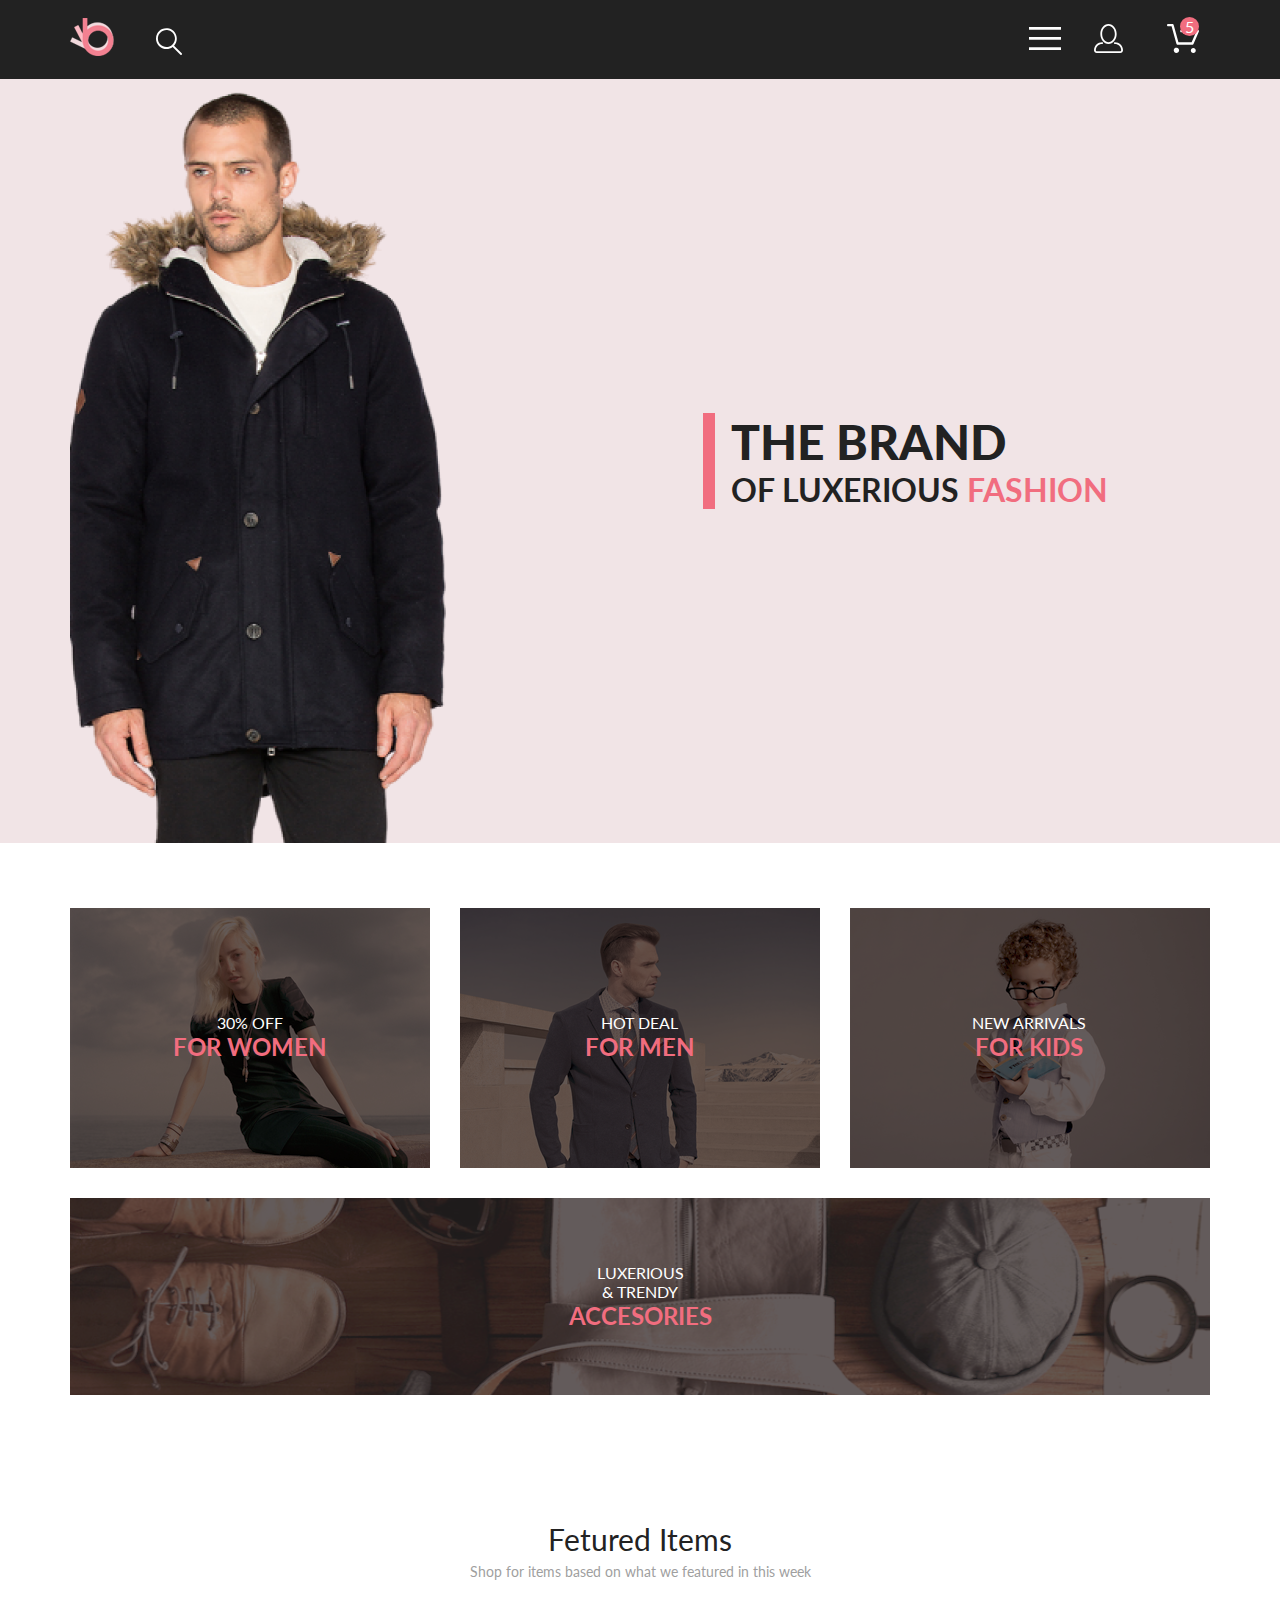
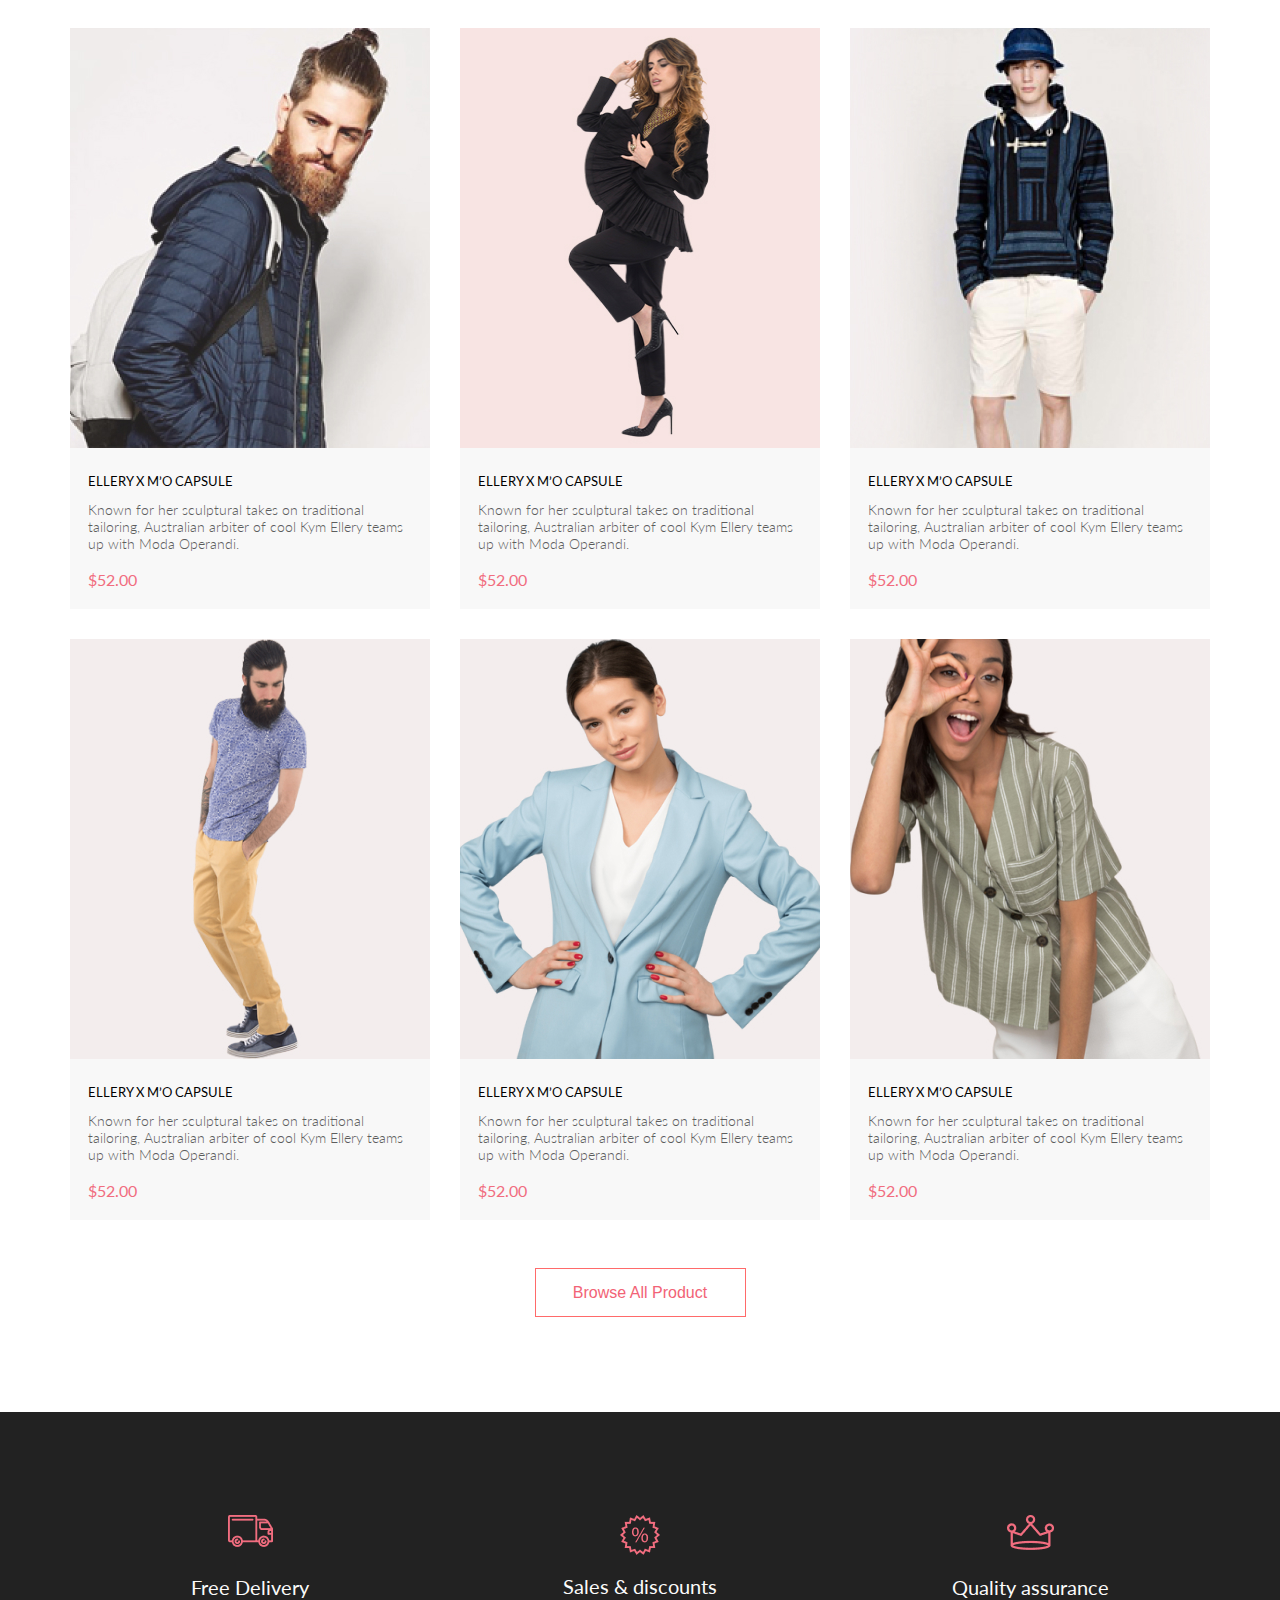
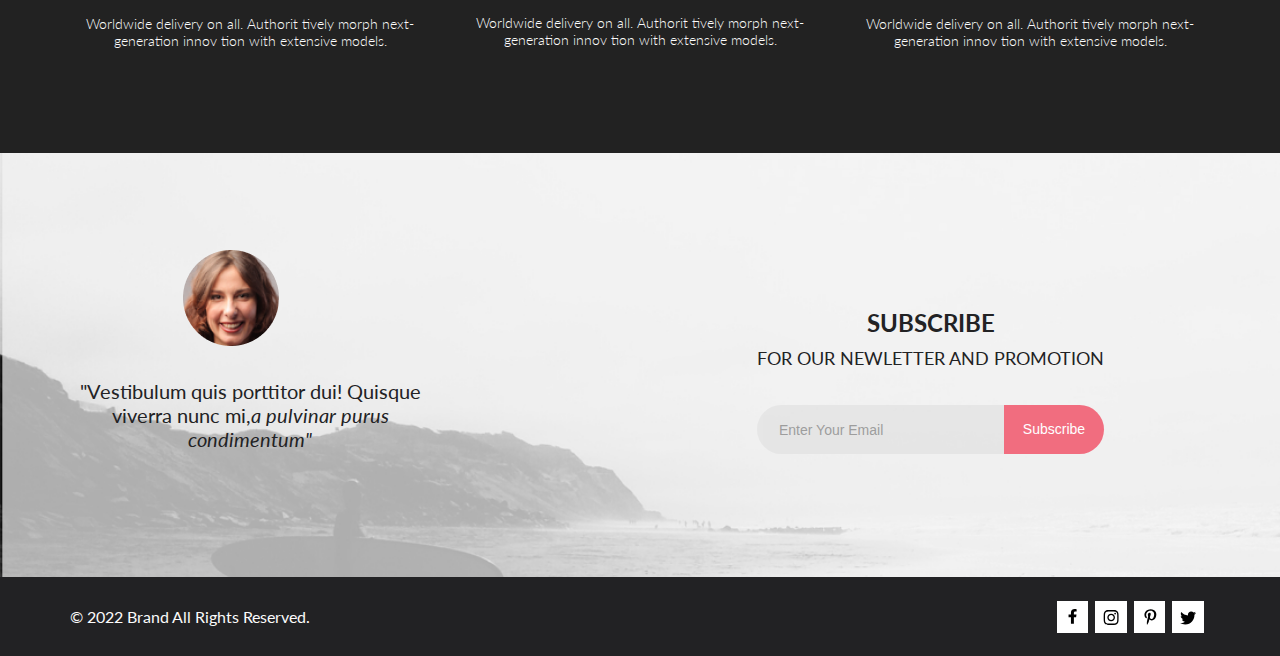
==== commit 5dbeb2f3: "added text" ====
--- a/index.html
+++ b/index.html
@@ -159,7 +159,7 @@
                 </li>
                 <li class="advantages-list-item-big">
                     <div class="advantages-top-item advantages-top-item__big">
-                        <a class="advantages-top-link" href="#">luxerious & trendy <br><span class="color-txt">accesories</span></a> 
+                        <a class="advantages-top-link" href="#">luxerious &amp;&nbsp;trendy<br><span class="color-txt">accesories</span></a> 
                    </div>
                 </li>
             </ul>
@@ -168,7 +168,7 @@
         <section class="product center">
             <div class="product-info">
                 <h2 class="product-title">Fetured Items</h2>
-                <p class="product-info-txt">Shop for items based on what we featured in this week</p>
+                <p class="product-info-txt">Shop for items based on&nbsp;what we&nbsp;featured in&nbsp;this week</p>
             </div>
             <div class="product-content">
                 <ul class="product-content-list">
@@ -177,14 +177,14 @@
                             <div class="product-content-img">
                                <a class="products-item-link" href="#"><img class="products-item-photo" src="img/product-img1.jpg" alt="photo-product-1" height="420"></a> 
                             </div>
-                            <div class="product-content-info"><h3 class="product-content-title">ELLERY X M'O CAPSULE</h3>
-                                <p class="product-content-txt">Known for her sculptural takes on traditional tailoring, Australian arbiter of cool Kym Ellery teams up with Moda Operandi.</p>
-                                <a class="product-price" href="#">$52.00</a></div>
-                                <button class="products-item-btn txt" type="button">
-                                    <svg width="27" height="25" viewBox="0 0 27 25" xmlns="http://www.w3.org/2000/svg">
-                                      <path d="M21.876 22.2662C21.921 22.2549 21.9423 22.2339 21.96 22.2129C21.9678 22.2037 21.9756 22.1946 21.9835 22.1855C22.02 22.1438 22.0233 22.0553 22.0224 22.0105C22.0092 21.9044 21.9185 21.8315 21.8412 21.8315C21.8375 21.8315 21.8336 21.8317 21.8312 21.8318C21.7531 21.8372 21.6653 21.9409 21.6719 22.0625C21.6813 22.1793 21.7675 22.2662 21.8392 22.2662H21.876ZM8.21954 22.2599C8.31873 22.2599 8.39935 22.1655 8.39935 22.0496C8.39935 21.9341 8.31873 21.8401 8.21954 21.8401C8.12042 21.8401 8.03973 21.9341 8.03973 22.0496C8.03973 22.1655 8.12042 22.2599 8.21954 22.2599ZM21.9995 24.2662C21.9517 24.2662 21.8878 24.2662 21.8392 24.2662C20.7017 24.2662 19.7567 23.3545 19.6765 22.198C19.5964 20.9929 20.4937 19.9183 21.6953 19.8364C21.7441 19.8331 21.7928 19.8315 21.8412 19.8315C22.9799 19.8315 23.9413 20.7324 24.019 21.8884C24.0505 22.4915 23.8741 23.0612 23.4898 23.5012C23.1055 23.9575 22.5764 24.2177 21.9995 24.2662ZM8.21954 24.2599C7.01532 24.2599 6.03973 23.2709 6.03973 22.0496C6.03973 20.8291 7.01532 19.8401 8.21954 19.8401C9.42371 19.8401 10.3994 20.8291 10.3994 22.0496C10.3994 23.2709 9.42371 24.2599 8.21954 24.2599ZM21.1984 17.3938H9.13306C8.70013 17.3938 8.31586 17.1005 8.20331 16.6775L4.27753 2.24768H1.52173C0.993408 2.24768 0.560547 1.80859 0.560547 1.27039C0.560547 0.733032 0.993408 0.292969 1.52173 0.292969H4.99933C5.43134 0.292969 5.81561 0.586304 5.9281 1.01025L9.85394 15.4391H20.5576L24.1144 7.13379H12.2578C11.7286 7.13379 11.2957 6.69373 11.2957 6.15649C11.2957 5.61914 11.7286 5.17908 12.2578 5.17908H25.5886C25.9091 5.17908 26.2141 5.34192 26.3896 5.61914C26.566 5.89539 26.5984 6.23743 26.4697 6.547L22.0795 16.807C21.9193 17.1653 21.5827 17.3938 21.1984 17.3938Z"/>
-                                    </svg>
-                                    <span>Add to Cart</span>
+                            <div class="product-content-info"><h3 class="product-content-title">ELLERY X&nbsp;M&rsquo;O CAPSULE</h3>
+                                <p class="product-content-txt">Known for her sculptural takes on&nbsp;traditional tailoring, Australian arbiter of&nbsp;cool Kym Ellery teams up&nbsp;with Moda Operandi.</p>
+                                <a class="product-price" href="#">$52.00</a></div>
+                                <button class="products-item-btn txt" type="button">
+                                    <svg width="27" height="25" viewBox="0 0 27 25" xmlns="http://www.w3.org/2000/svg">
+                                      <path d="M21.876 22.2662C21.921 22.2549 21.9423 22.2339 21.96 22.2129C21.9678 22.2037 21.9756 22.1946 21.9835 22.1855C22.02 22.1438 22.0233 22.0553 22.0224 22.0105C22.0092 21.9044 21.9185 21.8315 21.8412 21.8315C21.8375 21.8315 21.8336 21.8317 21.8312 21.8318C21.7531 21.8372 21.6653 21.9409 21.6719 22.0625C21.6813 22.1793 21.7675 22.2662 21.8392 22.2662H21.876ZM8.21954 22.2599C8.31873 22.2599 8.39935 22.1655 8.39935 22.0496C8.39935 21.9341 8.31873 21.8401 8.21954 21.8401C8.12042 21.8401 8.03973 21.9341 8.03973 22.0496C8.03973 22.1655 8.12042 22.2599 8.21954 22.2599ZM21.9995 24.2662C21.9517 24.2662 21.8878 24.2662 21.8392 24.2662C20.7017 24.2662 19.7567 23.3545 19.6765 22.198C19.5964 20.9929 20.4937 19.9183 21.6953 19.8364C21.7441 19.8331 21.7928 19.8315 21.8412 19.8315C22.9799 19.8315 23.9413 20.7324 24.019 21.8884C24.0505 22.4915 23.8741 23.0612 23.4898 23.5012C23.1055 23.9575 22.5764 24.2177 21.9995 24.2662ZM8.21954 24.2599C7.01532 24.2599 6.03973 23.2709 6.03973 22.0496C6.03973 20.8291 7.01532 19.8401 8.21954 19.8401C9.42371 19.8401 10.3994 20.8291 10.3994 22.0496C10.3994 23.2709 9.42371 24.2599 8.21954 24.2599ZM21.1984 17.3938H9.13306C8.70013 17.3938 8.31586 17.1005 8.20331 16.6775L4.27753 2.24768H1.52173C0.993408 2.24768 0.560547 1.80859 0.560547 1.27039C0.560547 0.733032 0.993408 0.292969 1.52173 0.292969H4.99933C5.43134 0.292969 5.81561 0.586304 5.9281 1.01025L9.85394 15.4391H20.5576L24.1144 7.13379H12.2578C11.7286 7.13379 11.2957 6.69373 11.2957 6.15649C11.2957 5.61914 11.7286 5.17908 12.2578 5.17908H25.5886C25.9091 5.17908 26.2141 5.34192 26.3896 5.61914C26.566 5.89539 26.5984 6.23743 26.4697 6.547L22.0795 16.807C21.9193 17.1653 21.5827 17.3938 21.1984 17.3938Z"/>
+                                    </svg>
+                                    <span>Add to&nbsp;Cart</span>
                                   </button>
                         </div>
                     </li>
@@ -193,14 +193,14 @@
                             <div class="product-content-img">
                                 <a class="products-item-link" href="#"><img class="products-item-photo" src="img/product-img2.png" alt="photo-product-2" height="420"></a>
                             </div>
-                            <div class="product-content-info"><h3 class="product-content-title">ELLERY X M'O CAPSULE</h3>
-                                <p class="product-content-txt">Known for her sculptural takes on traditional tailoring, Australian arbiter of cool Kym Ellery teams up with Moda Operandi.</p>
-                                <a class="product-price" href="#">$52.00</a></div>
-                                <button class="products-item-btn txt" type="button">
-                                    <svg width="27" height="25" viewBox="0 0 27 25" xmlns="http://www.w3.org/2000/svg">
-                                      <path d="M21.876 22.2662C21.921 22.2549 21.9423 22.2339 21.96 22.2129C21.9678 22.2037 21.9756 22.1946 21.9835 22.1855C22.02 22.1438 22.0233 22.0553 22.0224 22.0105C22.0092 21.9044 21.9185 21.8315 21.8412 21.8315C21.8375 21.8315 21.8336 21.8317 21.8312 21.8318C21.7531 21.8372 21.6653 21.9409 21.6719 22.0625C21.6813 22.1793 21.7675 22.2662 21.8392 22.2662H21.876ZM8.21954 22.2599C8.31873 22.2599 8.39935 22.1655 8.39935 22.0496C8.39935 21.9341 8.31873 21.8401 8.21954 21.8401C8.12042 21.8401 8.03973 21.9341 8.03973 22.0496C8.03973 22.1655 8.12042 22.2599 8.21954 22.2599ZM21.9995 24.2662C21.9517 24.2662 21.8878 24.2662 21.8392 24.2662C20.7017 24.2662 19.7567 23.3545 19.6765 22.198C19.5964 20.9929 20.4937 19.9183 21.6953 19.8364C21.7441 19.8331 21.7928 19.8315 21.8412 19.8315C22.9799 19.8315 23.9413 20.7324 24.019 21.8884C24.0505 22.4915 23.8741 23.0612 23.4898 23.5012C23.1055 23.9575 22.5764 24.2177 21.9995 24.2662ZM8.21954 24.2599C7.01532 24.2599 6.03973 23.2709 6.03973 22.0496C6.03973 20.8291 7.01532 19.8401 8.21954 19.8401C9.42371 19.8401 10.3994 20.8291 10.3994 22.0496C10.3994 23.2709 9.42371 24.2599 8.21954 24.2599ZM21.1984 17.3938H9.13306C8.70013 17.3938 8.31586 17.1005 8.20331 16.6775L4.27753 2.24768H1.52173C0.993408 2.24768 0.560547 1.80859 0.560547 1.27039C0.560547 0.733032 0.993408 0.292969 1.52173 0.292969H4.99933C5.43134 0.292969 5.81561 0.586304 5.9281 1.01025L9.85394 15.4391H20.5576L24.1144 7.13379H12.2578C11.7286 7.13379 11.2957 6.69373 11.2957 6.15649C11.2957 5.61914 11.7286 5.17908 12.2578 5.17908H25.5886C25.9091 5.17908 26.2141 5.34192 26.3896 5.61914C26.566 5.89539 26.5984 6.23743 26.4697 6.547L22.0795 16.807C21.9193 17.1653 21.5827 17.3938 21.1984 17.3938Z"/>
-                                    </svg>
-                                    <span>Add to Cart</span>
+                            <div class="product-content-info"><h3 class="product-content-title">ELLERY X&nbsp;M&rsquo;O CAPSULE</h3>
+                                <p class="product-content-txt">Known for her sculptural takes on&nbsp;traditional tailoring, Australian arbiter of&nbsp;cool Kym Ellery teams up&nbsp;with Moda Operandi.</p>
+                                <a class="product-price" href="#">$52.00</a></div>
+                                <button class="products-item-btn txt" type="button">
+                                    <svg width="27" height="25" viewBox="0 0 27 25" xmlns="http://www.w3.org/2000/svg">
+                                      <path d="M21.876 22.2662C21.921 22.2549 21.9423 22.2339 21.96 22.2129C21.9678 22.2037 21.9756 22.1946 21.9835 22.1855C22.02 22.1438 22.0233 22.0553 22.0224 22.0105C22.0092 21.9044 21.9185 21.8315 21.8412 21.8315C21.8375 21.8315 21.8336 21.8317 21.8312 21.8318C21.7531 21.8372 21.6653 21.9409 21.6719 22.0625C21.6813 22.1793 21.7675 22.2662 21.8392 22.2662H21.876ZM8.21954 22.2599C8.31873 22.2599 8.39935 22.1655 8.39935 22.0496C8.39935 21.9341 8.31873 21.8401 8.21954 21.8401C8.12042 21.8401 8.03973 21.9341 8.03973 22.0496C8.03973 22.1655 8.12042 22.2599 8.21954 22.2599ZM21.9995 24.2662C21.9517 24.2662 21.8878 24.2662 21.8392 24.2662C20.7017 24.2662 19.7567 23.3545 19.6765 22.198C19.5964 20.9929 20.4937 19.9183 21.6953 19.8364C21.7441 19.8331 21.7928 19.8315 21.8412 19.8315C22.9799 19.8315 23.9413 20.7324 24.019 21.8884C24.0505 22.4915 23.8741 23.0612 23.4898 23.5012C23.1055 23.9575 22.5764 24.2177 21.9995 24.2662ZM8.21954 24.2599C7.01532 24.2599 6.03973 23.2709 6.03973 22.0496C6.03973 20.8291 7.01532 19.8401 8.21954 19.8401C9.42371 19.8401 10.3994 20.8291 10.3994 22.0496C10.3994 23.2709 9.42371 24.2599 8.21954 24.2599ZM21.1984 17.3938H9.13306C8.70013 17.3938 8.31586 17.1005 8.20331 16.6775L4.27753 2.24768H1.52173C0.993408 2.24768 0.560547 1.80859 0.560547 1.27039C0.560547 0.733032 0.993408 0.292969 1.52173 0.292969H4.99933C5.43134 0.292969 5.81561 0.586304 5.9281 1.01025L9.85394 15.4391H20.5576L24.1144 7.13379H12.2578C11.7286 7.13379 11.2957 6.69373 11.2957 6.15649C11.2957 5.61914 11.7286 5.17908 12.2578 5.17908H25.5886C25.9091 5.17908 26.2141 5.34192 26.3896 5.61914C26.566 5.89539 26.5984 6.23743 26.4697 6.547L22.0795 16.807C21.9193 17.1653 21.5827 17.3938 21.1984 17.3938Z"/>
+                                    </svg>
+                                    <span>Add to&nbsp;Cart</span>
                                   </button>
                         </div>
                     </li>
@@ -209,14 +209,14 @@
                             <div class="product-content-img">
                                 <a class="products-item-link" href="#"><img class="products-item-photo" src="img/product-img3.jpg" alt="photo-product-3" height="420"></a>
                             </div>
-                            <div class="product-content-info"><h3 class="product-content-title">ELLERY X M'O CAPSULE</h3>
-                                <p class="product-content-txt">Known for her sculptural takes on traditional tailoring, Australian arbiter of cool Kym Ellery teams up with Moda Operandi.</p>
-                                <a class="product-price" href="#">$52.00</a></div>
-                                <button class="products-item-btn txt" type="button">
-                                    <svg width="27" height="25" viewBox="0 0 27 25" xmlns="http://www.w3.org/2000/svg">
-                                      <path d="M21.876 22.2662C21.921 22.2549 21.9423 22.2339 21.96 22.2129C21.9678 22.2037 21.9756 22.1946 21.9835 22.1855C22.02 22.1438 22.0233 22.0553 22.0224 22.0105C22.0092 21.9044 21.9185 21.8315 21.8412 21.8315C21.8375 21.8315 21.8336 21.8317 21.8312 21.8318C21.7531 21.8372 21.6653 21.9409 21.6719 22.0625C21.6813 22.1793 21.7675 22.2662 21.8392 22.2662H21.876ZM8.21954 22.2599C8.31873 22.2599 8.39935 22.1655 8.39935 22.0496C8.39935 21.9341 8.31873 21.8401 8.21954 21.8401C8.12042 21.8401 8.03973 21.9341 8.03973 22.0496C8.03973 22.1655 8.12042 22.2599 8.21954 22.2599ZM21.9995 24.2662C21.9517 24.2662 21.8878 24.2662 21.8392 24.2662C20.7017 24.2662 19.7567 23.3545 19.6765 22.198C19.5964 20.9929 20.4937 19.9183 21.6953 19.8364C21.7441 19.8331 21.7928 19.8315 21.8412 19.8315C22.9799 19.8315 23.9413 20.7324 24.019 21.8884C24.0505 22.4915 23.8741 23.0612 23.4898 23.5012C23.1055 23.9575 22.5764 24.2177 21.9995 24.2662ZM8.21954 24.2599C7.01532 24.2599 6.03973 23.2709 6.03973 22.0496C6.03973 20.8291 7.01532 19.8401 8.21954 19.8401C9.42371 19.8401 10.3994 20.8291 10.3994 22.0496C10.3994 23.2709 9.42371 24.2599 8.21954 24.2599ZM21.1984 17.3938H9.13306C8.70013 17.3938 8.31586 17.1005 8.20331 16.6775L4.27753 2.24768H1.52173C0.993408 2.24768 0.560547 1.80859 0.560547 1.27039C0.560547 0.733032 0.993408 0.292969 1.52173 0.292969H4.99933C5.43134 0.292969 5.81561 0.586304 5.9281 1.01025L9.85394 15.4391H20.5576L24.1144 7.13379H12.2578C11.7286 7.13379 11.2957 6.69373 11.2957 6.15649C11.2957 5.61914 11.7286 5.17908 12.2578 5.17908H25.5886C25.9091 5.17908 26.2141 5.34192 26.3896 5.61914C26.566 5.89539 26.5984 6.23743 26.4697 6.547L22.0795 16.807C21.9193 17.1653 21.5827 17.3938 21.1984 17.3938Z"/>
-                                    </svg>
-                                    <span>Add to Cart</span>
+                            <div class="product-content-info"><h3 class="product-content-title">ELLERY X&nbsp;M&rsquo;O CAPSULE</h3>
+                                <p class="product-content-txt">Known for her sculptural takes on&nbsp;traditional tailoring, Australian arbiter of&nbsp;cool Kym Ellery teams up&nbsp;with Moda Operandi.</p>
+                                <a class="product-price" href="#">$52.00</a></div>
+                                <button class="products-item-btn txt" type="button">
+                                    <svg width="27" height="25" viewBox="0 0 27 25" xmlns="http://www.w3.org/2000/svg">
+                                      <path d="M21.876 22.2662C21.921 22.2549 21.9423 22.2339 21.96 22.2129C21.9678 22.2037 21.9756 22.1946 21.9835 22.1855C22.02 22.1438 22.0233 22.0553 22.0224 22.0105C22.0092 21.9044 21.9185 21.8315 21.8412 21.8315C21.8375 21.8315 21.8336 21.8317 21.8312 21.8318C21.7531 21.8372 21.6653 21.9409 21.6719 22.0625C21.6813 22.1793 21.7675 22.2662 21.8392 22.2662H21.876ZM8.21954 22.2599C8.31873 22.2599 8.39935 22.1655 8.39935 22.0496C8.39935 21.9341 8.31873 21.8401 8.21954 21.8401C8.12042 21.8401 8.03973 21.9341 8.03973 22.0496C8.03973 22.1655 8.12042 22.2599 8.21954 22.2599ZM21.9995 24.2662C21.9517 24.2662 21.8878 24.2662 21.8392 24.2662C20.7017 24.2662 19.7567 23.3545 19.6765 22.198C19.5964 20.9929 20.4937 19.9183 21.6953 19.8364C21.7441 19.8331 21.7928 19.8315 21.8412 19.8315C22.9799 19.8315 23.9413 20.7324 24.019 21.8884C24.0505 22.4915 23.8741 23.0612 23.4898 23.5012C23.1055 23.9575 22.5764 24.2177 21.9995 24.2662ZM8.21954 24.2599C7.01532 24.2599 6.03973 23.2709 6.03973 22.0496C6.03973 20.8291 7.01532 19.8401 8.21954 19.8401C9.42371 19.8401 10.3994 20.8291 10.3994 22.0496C10.3994 23.2709 9.42371 24.2599 8.21954 24.2599ZM21.1984 17.3938H9.13306C8.70013 17.3938 8.31586 17.1005 8.20331 16.6775L4.27753 2.24768H1.52173C0.993408 2.24768 0.560547 1.80859 0.560547 1.27039C0.560547 0.733032 0.993408 0.292969 1.52173 0.292969H4.99933C5.43134 0.292969 5.81561 0.586304 5.9281 1.01025L9.85394 15.4391H20.5576L24.1144 7.13379H12.2578C11.7286 7.13379 11.2957 6.69373 11.2957 6.15649C11.2957 5.61914 11.7286 5.17908 12.2578 5.17908H25.5886C25.9091 5.17908 26.2141 5.34192 26.3896 5.61914C26.566 5.89539 26.5984 6.23743 26.4697 6.547L22.0795 16.807C21.9193 17.1653 21.5827 17.3938 21.1984 17.3938Z"/>
+                                    </svg>
+                                    <span>Add to&nbsp;Cart</span>
                                   </button>
                         </div>
                     </li>
@@ -225,14 +225,14 @@
                             <div class="product-content-img">
                                 <a class="products-item-link" href="#"><img class="products-item-photo" src="img/product-img4.jpg" alt="photo-product-4" height="420"></a>
                             </div>
-                            <div class="product-content-info"><h3 class="product-content-title">ELLERY X M'O CAPSULE</h3>
-                                <p class="product-content-txt">Known for her sculptural takes on traditional tailoring, Australian arbiter of cool Kym Ellery teams up with Moda Operandi.</p>
-                                <a class="product-price" href="#">$52.00</a></div>
-                                <button class="products-item-btn txt" type="button">
-                                    <svg width="27" height="25" viewBox="0 0 27 25" xmlns="http://www.w3.org/2000/svg">
-                                      <path d="M21.876 22.2662C21.921 22.2549 21.9423 22.2339 21.96 22.2129C21.9678 22.2037 21.9756 22.1946 21.9835 22.1855C22.02 22.1438 22.0233 22.0553 22.0224 22.0105C22.0092 21.9044 21.9185 21.8315 21.8412 21.8315C21.8375 21.8315 21.8336 21.8317 21.8312 21.8318C21.7531 21.8372 21.6653 21.9409 21.6719 22.0625C21.6813 22.1793 21.7675 22.2662 21.8392 22.2662H21.876ZM8.21954 22.2599C8.31873 22.2599 8.39935 22.1655 8.39935 22.0496C8.39935 21.9341 8.31873 21.8401 8.21954 21.8401C8.12042 21.8401 8.03973 21.9341 8.03973 22.0496C8.03973 22.1655 8.12042 22.2599 8.21954 22.2599ZM21.9995 24.2662C21.9517 24.2662 21.8878 24.2662 21.8392 24.2662C20.7017 24.2662 19.7567 23.3545 19.6765 22.198C19.5964 20.9929 20.4937 19.9183 21.6953 19.8364C21.7441 19.8331 21.7928 19.8315 21.8412 19.8315C22.9799 19.8315 23.9413 20.7324 24.019 21.8884C24.0505 22.4915 23.8741 23.0612 23.4898 23.5012C23.1055 23.9575 22.5764 24.2177 21.9995 24.2662ZM8.21954 24.2599C7.01532 24.2599 6.03973 23.2709 6.03973 22.0496C6.03973 20.8291 7.01532 19.8401 8.21954 19.8401C9.42371 19.8401 10.3994 20.8291 10.3994 22.0496C10.3994 23.2709 9.42371 24.2599 8.21954 24.2599ZM21.1984 17.3938H9.13306C8.70013 17.3938 8.31586 17.1005 8.20331 16.6775L4.27753 2.24768H1.52173C0.993408 2.24768 0.560547 1.80859 0.560547 1.27039C0.560547 0.733032 0.993408 0.292969 1.52173 0.292969H4.99933C5.43134 0.292969 5.81561 0.586304 5.9281 1.01025L9.85394 15.4391H20.5576L24.1144 7.13379H12.2578C11.7286 7.13379 11.2957 6.69373 11.2957 6.15649C11.2957 5.61914 11.7286 5.17908 12.2578 5.17908H25.5886C25.9091 5.17908 26.2141 5.34192 26.3896 5.61914C26.566 5.89539 26.5984 6.23743 26.4697 6.547L22.0795 16.807C21.9193 17.1653 21.5827 17.3938 21.1984 17.3938Z"/>
-                                    </svg>
-                                    <span>Add to Cart</span>
+                            <div class="product-content-info"><h3 class="product-content-title">ELLERY X&nbsp;M&rsquo;O CAPSULE</h3>
+                                <p class="product-content-txt">Known for her sculptural takes on&nbsp;traditional tailoring, Australian arbiter of&nbsp;cool Kym Ellery teams up&nbsp;with Moda Operandi.</p>
+                                <a class="product-price" href="#">$52.00</a></div>
+                                <button class="products-item-btn txt" type="button">
+                                    <svg width="27" height="25" viewBox="0 0 27 25" xmlns="http://www.w3.org/2000/svg">
+                                      <path d="M21.876 22.2662C21.921 22.2549 21.9423 22.2339 21.96 22.2129C21.9678 22.2037 21.9756 22.1946 21.9835 22.1855C22.02 22.1438 22.0233 22.0553 22.0224 22.0105C22.0092 21.9044 21.9185 21.8315 21.8412 21.8315C21.8375 21.8315 21.8336 21.8317 21.8312 21.8318C21.7531 21.8372 21.6653 21.9409 21.6719 22.0625C21.6813 22.1793 21.7675 22.2662 21.8392 22.2662H21.876ZM8.21954 22.2599C8.31873 22.2599 8.39935 22.1655 8.39935 22.0496C8.39935 21.9341 8.31873 21.8401 8.21954 21.8401C8.12042 21.8401 8.03973 21.9341 8.03973 22.0496C8.03973 22.1655 8.12042 22.2599 8.21954 22.2599ZM21.9995 24.2662C21.9517 24.2662 21.8878 24.2662 21.8392 24.2662C20.7017 24.2662 19.7567 23.3545 19.6765 22.198C19.5964 20.9929 20.4937 19.9183 21.6953 19.8364C21.7441 19.8331 21.7928 19.8315 21.8412 19.8315C22.9799 19.8315 23.9413 20.7324 24.019 21.8884C24.0505 22.4915 23.8741 23.0612 23.4898 23.5012C23.1055 23.9575 22.5764 24.2177 21.9995 24.2662ZM8.21954 24.2599C7.01532 24.2599 6.03973 23.2709 6.03973 22.0496C6.03973 20.8291 7.01532 19.8401 8.21954 19.8401C9.42371 19.8401 10.3994 20.8291 10.3994 22.0496C10.3994 23.2709 9.42371 24.2599 8.21954 24.2599ZM21.1984 17.3938H9.13306C8.70013 17.3938 8.31586 17.1005 8.20331 16.6775L4.27753 2.24768H1.52173C0.993408 2.24768 0.560547 1.80859 0.560547 1.27039C0.560547 0.733032 0.993408 0.292969 1.52173 0.292969H4.99933C5.43134 0.292969 5.81561 0.586304 5.9281 1.01025L9.85394 15.4391H20.5576L24.1144 7.13379H12.2578C11.7286 7.13379 11.2957 6.69373 11.2957 6.15649C11.2957 5.61914 11.7286 5.17908 12.2578 5.17908H25.5886C25.9091 5.17908 26.2141 5.34192 26.3896 5.61914C26.566 5.89539 26.5984 6.23743 26.4697 6.547L22.0795 16.807C21.9193 17.1653 21.5827 17.3938 21.1984 17.3938Z"/>
+                                    </svg>
+                                    <span>Add to&nbsp;Cart</span>
                                   </button>
                         </div>
                     </li>
@@ -241,14 +241,14 @@
                             <div class="product-content-img">
                                 <a class="products-item-link" href="#"><img class="products-item-photo" src="img/product-img5.jpg" alt="photo-product-5" height="420"></a>
                             </div>
-                            <div class="product-content-info"><h3 class="product-content-title">ELLERY X M'O CAPSULE</h3>
-                                <p class="product-content-txt">Known for her sculptural takes on traditional tailoring, Australian arbiter of cool Kym Ellery teams up with Moda Operandi.</p>
-                                <a class="product-price" href="#">$52.00</a></div>
-                                <button class="products-item-btn txt" type="button">
-                                    <svg width="27" height="25" viewBox="0 0 27 25" xmlns="http://www.w3.org/2000/svg">
-                                      <path d="M21.876 22.2662C21.921 22.2549 21.9423 22.2339 21.96 22.2129C21.9678 22.2037 21.9756 22.1946 21.9835 22.1855C22.02 22.1438 22.0233 22.0553 22.0224 22.0105C22.0092 21.9044 21.9185 21.8315 21.8412 21.8315C21.8375 21.8315 21.8336 21.8317 21.8312 21.8318C21.7531 21.8372 21.6653 21.9409 21.6719 22.0625C21.6813 22.1793 21.7675 22.2662 21.8392 22.2662H21.876ZM8.21954 22.2599C8.31873 22.2599 8.39935 22.1655 8.39935 22.0496C8.39935 21.9341 8.31873 21.8401 8.21954 21.8401C8.12042 21.8401 8.03973 21.9341 8.03973 22.0496C8.03973 22.1655 8.12042 22.2599 8.21954 22.2599ZM21.9995 24.2662C21.9517 24.2662 21.8878 24.2662 21.8392 24.2662C20.7017 24.2662 19.7567 23.3545 19.6765 22.198C19.5964 20.9929 20.4937 19.9183 21.6953 19.8364C21.7441 19.8331 21.7928 19.8315 21.8412 19.8315C22.9799 19.8315 23.9413 20.7324 24.019 21.8884C24.0505 22.4915 23.8741 23.0612 23.4898 23.5012C23.1055 23.9575 22.5764 24.2177 21.9995 24.2662ZM8.21954 24.2599C7.01532 24.2599 6.03973 23.2709 6.03973 22.0496C6.03973 20.8291 7.01532 19.8401 8.21954 19.8401C9.42371 19.8401 10.3994 20.8291 10.3994 22.0496C10.3994 23.2709 9.42371 24.2599 8.21954 24.2599ZM21.1984 17.3938H9.13306C8.70013 17.3938 8.31586 17.1005 8.20331 16.6775L4.27753 2.24768H1.52173C0.993408 2.24768 0.560547 1.80859 0.560547 1.27039C0.560547 0.733032 0.993408 0.292969 1.52173 0.292969H4.99933C5.43134 0.292969 5.81561 0.586304 5.9281 1.01025L9.85394 15.4391H20.5576L24.1144 7.13379H12.2578C11.7286 7.13379 11.2957 6.69373 11.2957 6.15649C11.2957 5.61914 11.7286 5.17908 12.2578 5.17908H25.5886C25.9091 5.17908 26.2141 5.34192 26.3896 5.61914C26.566 5.89539 26.5984 6.23743 26.4697 6.547L22.0795 16.807C21.9193 17.1653 21.5827 17.3938 21.1984 17.3938Z"/>
-                                    </svg>
-                                    <span>Add to Cart</span>
+                            <div class="product-content-info"><h3 class="product-content-title">ELLERY X&nbsp;M&rsquo;O CAPSULE</h3>
+                                <p class="product-content-txt">Known for her sculptural takes on&nbsp;traditional tailoring, Australian arbiter of&nbsp;cool Kym Ellery teams up&nbsp;with Moda Operandi.</p>
+                                <a class="product-price" href="#">$52.00</a></div>
+                                <button class="products-item-btn txt" type="button">
+                                    <svg width="27" height="25" viewBox="0 0 27 25" xmlns="http://www.w3.org/2000/svg">
+                                      <path d="M21.876 22.2662C21.921 22.2549 21.9423 22.2339 21.96 22.2129C21.9678 22.2037 21.9756 22.1946 21.9835 22.1855C22.02 22.1438 22.0233 22.0553 22.0224 22.0105C22.0092 21.9044 21.9185 21.8315 21.8412 21.8315C21.8375 21.8315 21.8336 21.8317 21.8312 21.8318C21.7531 21.8372 21.6653 21.9409 21.6719 22.0625C21.6813 22.1793 21.7675 22.2662 21.8392 22.2662H21.876ZM8.21954 22.2599C8.31873 22.2599 8.39935 22.1655 8.39935 22.0496C8.39935 21.9341 8.31873 21.8401 8.21954 21.8401C8.12042 21.8401 8.03973 21.9341 8.03973 22.0496C8.03973 22.1655 8.12042 22.2599 8.21954 22.2599ZM21.9995 24.2662C21.9517 24.2662 21.8878 24.2662 21.8392 24.2662C20.7017 24.2662 19.7567 23.3545 19.6765 22.198C19.5964 20.9929 20.4937 19.9183 21.6953 19.8364C21.7441 19.8331 21.7928 19.8315 21.8412 19.8315C22.9799 19.8315 23.9413 20.7324 24.019 21.8884C24.0505 22.4915 23.8741 23.0612 23.4898 23.5012C23.1055 23.9575 22.5764 24.2177 21.9995 24.2662ZM8.21954 24.2599C7.01532 24.2599 6.03973 23.2709 6.03973 22.0496C6.03973 20.8291 7.01532 19.8401 8.21954 19.8401C9.42371 19.8401 10.3994 20.8291 10.3994 22.0496C10.3994 23.2709 9.42371 24.2599 8.21954 24.2599ZM21.1984 17.3938H9.13306C8.70013 17.3938 8.31586 17.1005 8.20331 16.6775L4.27753 2.24768H1.52173C0.993408 2.24768 0.560547 1.80859 0.560547 1.27039C0.560547 0.733032 0.993408 0.292969 1.52173 0.292969H4.99933C5.43134 0.292969 5.81561 0.586304 5.9281 1.01025L9.85394 15.4391H20.5576L24.1144 7.13379H12.2578C11.7286 7.13379 11.2957 6.69373 11.2957 6.15649C11.2957 5.61914 11.7286 5.17908 12.2578 5.17908H25.5886C25.9091 5.17908 26.2141 5.34192 26.3896 5.61914C26.566 5.89539 26.5984 6.23743 26.4697 6.547L22.0795 16.807C21.9193 17.1653 21.5827 17.3938 21.1984 17.3938Z"/>
+                                    </svg>
+                                    <span>Add to&nbsp;Cart</span>
                                   </button>
                         </div>
                     </li>
@@ -257,14 +257,14 @@
                         <div class="product-content-img">
                             <a class="products-item-link" href="#"><img class="products-item-photo" src="img/product-img6.jpg" alt="photo-product-6" height="420"></a>
                         </div>
-                        <div class="product-content-info"><h3 class="product-content-title">ELLERY X M'O CAPSULE</h3>
-                            <p class="product-content-txt">Known for her sculptural takes on traditional tailoring, Australian arbiter of cool Kym Ellery teams up with Moda Operandi.</p>
+                        <div class="product-content-info"><h3 class="product-content-title">ELLERY X&nbsp;M&rsquo;O CAPSULE</h3>
+                            <p class="product-content-txt">Known for her sculptural takes on&nbsp;traditional tailoring, Australian arbiter of&nbsp;cool Kym Ellery teams up&nbsp;with Moda Operandi.</p>
                             <a class="product-price" href="#">$52.00</a></div>
                             <button class="products-item-btn txt" type="button">
                                 <svg width="27" height="25" viewBox="0 0 27 25" xmlns="http://www.w3.org/2000/svg">
                                   <path d="M21.876 22.2662C21.921 22.2549 21.9423 22.2339 21.96 22.2129C21.9678 22.2037 21.9756 22.1946 21.9835 22.1855C22.02 22.1438 22.0233 22.0553 22.0224 22.0105C22.0092 21.9044 21.9185 21.8315 21.8412 21.8315C21.8375 21.8315 21.8336 21.8317 21.8312 21.8318C21.7531 21.8372 21.6653 21.9409 21.6719 22.0625C21.6813 22.1793 21.7675 22.2662 21.8392 22.2662H21.876ZM8.21954 22.2599C8.31873 22.2599 8.39935 22.1655 8.39935 22.0496C8.39935 21.9341 8.31873 21.8401 8.21954 21.8401C8.12042 21.8401 8.03973 21.9341 8.03973 22.0496C8.03973 22.1655 8.12042 22.2599 8.21954 22.2599ZM21.9995 24.2662C21.9517 24.2662 21.8878 24.2662 21.8392 24.2662C20.7017 24.2662 19.7567 23.3545 19.6765 22.198C19.5964 20.9929 20.4937 19.9183 21.6953 19.8364C21.7441 19.8331 21.7928 19.8315 21.8412 19.8315C22.9799 19.8315 23.9413 20.7324 24.019 21.8884C24.0505 22.4915 23.8741 23.0612 23.4898 23.5012C23.1055 23.9575 22.5764 24.2177 21.9995 24.2662ZM8.21954 24.2599C7.01532 24.2599 6.03973 23.2709 6.03973 22.0496C6.03973 20.8291 7.01532 19.8401 8.21954 19.8401C9.42371 19.8401 10.3994 20.8291 10.3994 22.0496C10.3994 23.2709 9.42371 24.2599 8.21954 24.2599ZM21.1984 17.3938H9.13306C8.70013 17.3938 8.31586 17.1005 8.20331 16.6775L4.27753 2.24768H1.52173C0.993408 2.24768 0.560547 1.80859 0.560547 1.27039C0.560547 0.733032 0.993408 0.292969 1.52173 0.292969H4.99933C5.43134 0.292969 5.81561 0.586304 5.9281 1.01025L9.85394 15.4391H20.5576L24.1144 7.13379H12.2578C11.7286 7.13379 11.2957 6.69373 11.2957 6.15649C11.2957 5.61914 11.7286 5.17908 12.2578 5.17908H25.5886C25.9091 5.17908 26.2141 5.34192 26.3896 5.61914C26.566 5.89539 26.5984 6.23743 26.4697 6.547L22.0795 16.807C21.9193 17.1653 21.5827 17.3938 21.1984 17.3938Z"/>
                                 </svg>
-                                <span>Add to Cart</span>
+                                <span>Add to&nbsp;Cart</span>
                               </button>
                         </div> 
                     </li>
@@ -287,7 +287,7 @@
                     <li class="promo-info-item">
                         <div class="promo-content">
                         <div class="promo-icon__discount"></div>
-                        <h3 class="promo-title">Sales & discounts</h3>
+                        <h3 class="promo-title">Sales &amp;&nbsp;discounts</h3>
                         <p class="promo-txt">Worldwide delivery on&nbsp;all. Authorit tively morph next-generation innov tion with extensive models.</p>
                         </div>
                     </li>
@@ -306,7 +306,7 @@
             <section class="feedback-info center">
                     <div class="feedback-info-content">
                     <div class="feedback-photo"><img src="img/background-feedback.png" alt="" height="96"></div>
-                    <p class="feedback-txt">“Vestibulum quis porttitor dui! Quisque viverra nunc mi, <i>a pulvinar purus condimentum“</i></p>
+                    <p class="feedback-txt">&quot;Vestibulum quis porttitor dui! Quisque viverra nunc&nbsp;mi,<i>a&nbsp;pulvinar purus condimentum&quot;</i></p>
                 </div>
                 <div class="feedback-form">
                     <div class="feedback-form-info"><h3 class="feedback-title">SUBSCRIBE 
@@ -314,7 +314,7 @@
                         </div>
                     <div class="form">
                         <form action="#" class="subscription">
-                        <input class="form-email" placeholder="Enter Your Email" type="email">
+                        <input class="form-email" required  placeholder="Enter Your Email" type="email">
                         <button class="form-submit" type="submit">Subscribe</button>
                     </form>
                     </div>
@@ -322,7 +322,7 @@
         </section>
         <section class="footer-wrp">
         <div class="copyright center ">
-            <p class="copyright-txt">© 2022  Brand  All Rights Reserved.</p>
+            <p class="copyright-txt">&copy;&nbsp;2022 Brand All Rights Reserved.</p>
             <div class="network">
                 <ul class="network-logos-list">
                     <li>
--- a/css/style.css
+++ b/css/style.css
@@ -553,7 +553,7 @@
     min-height: 32px;
     width: 100%;
     box-sizing: border-box;
-    background: url(/img/Forma\ 1.svg);
+    background: url(../img/Forma\ 1.png);
     background-repeat: no-repeat;
     background-size: cover;
     margin: 0 0 28px 0;
@@ -563,7 +563,7 @@
     min-height: 40px;
     width: 100%;
     box-sizing: border-box;
-    background: url(/img/Forma\ 2.svg);
+    background: url(../img/Forma\ 2.png);
     background-repeat: no-repeat;
     background-size: cover;
     margin: 0 0 19px 0; 
@@ -573,7 +573,7 @@
     min-height: 35px;
     width: 100%;
     box-sizing: border-box;
-    background: url(/img/Forma\ 3.svg);
+    background: url(../img/Forma\ 3.png);
     background-repeat: no-repeat;
     background-size: cover;
     margin: 0 0 25px 0;
@@ -596,7 +596,7 @@
     color: #FBFBFB;
 }
 .footer {
-    background: url(/img/footer-background.jpg);
+    background: url(../img/footer-background.jpg);
     background-repeat: no-repeat;
     background-size: cover;
 }
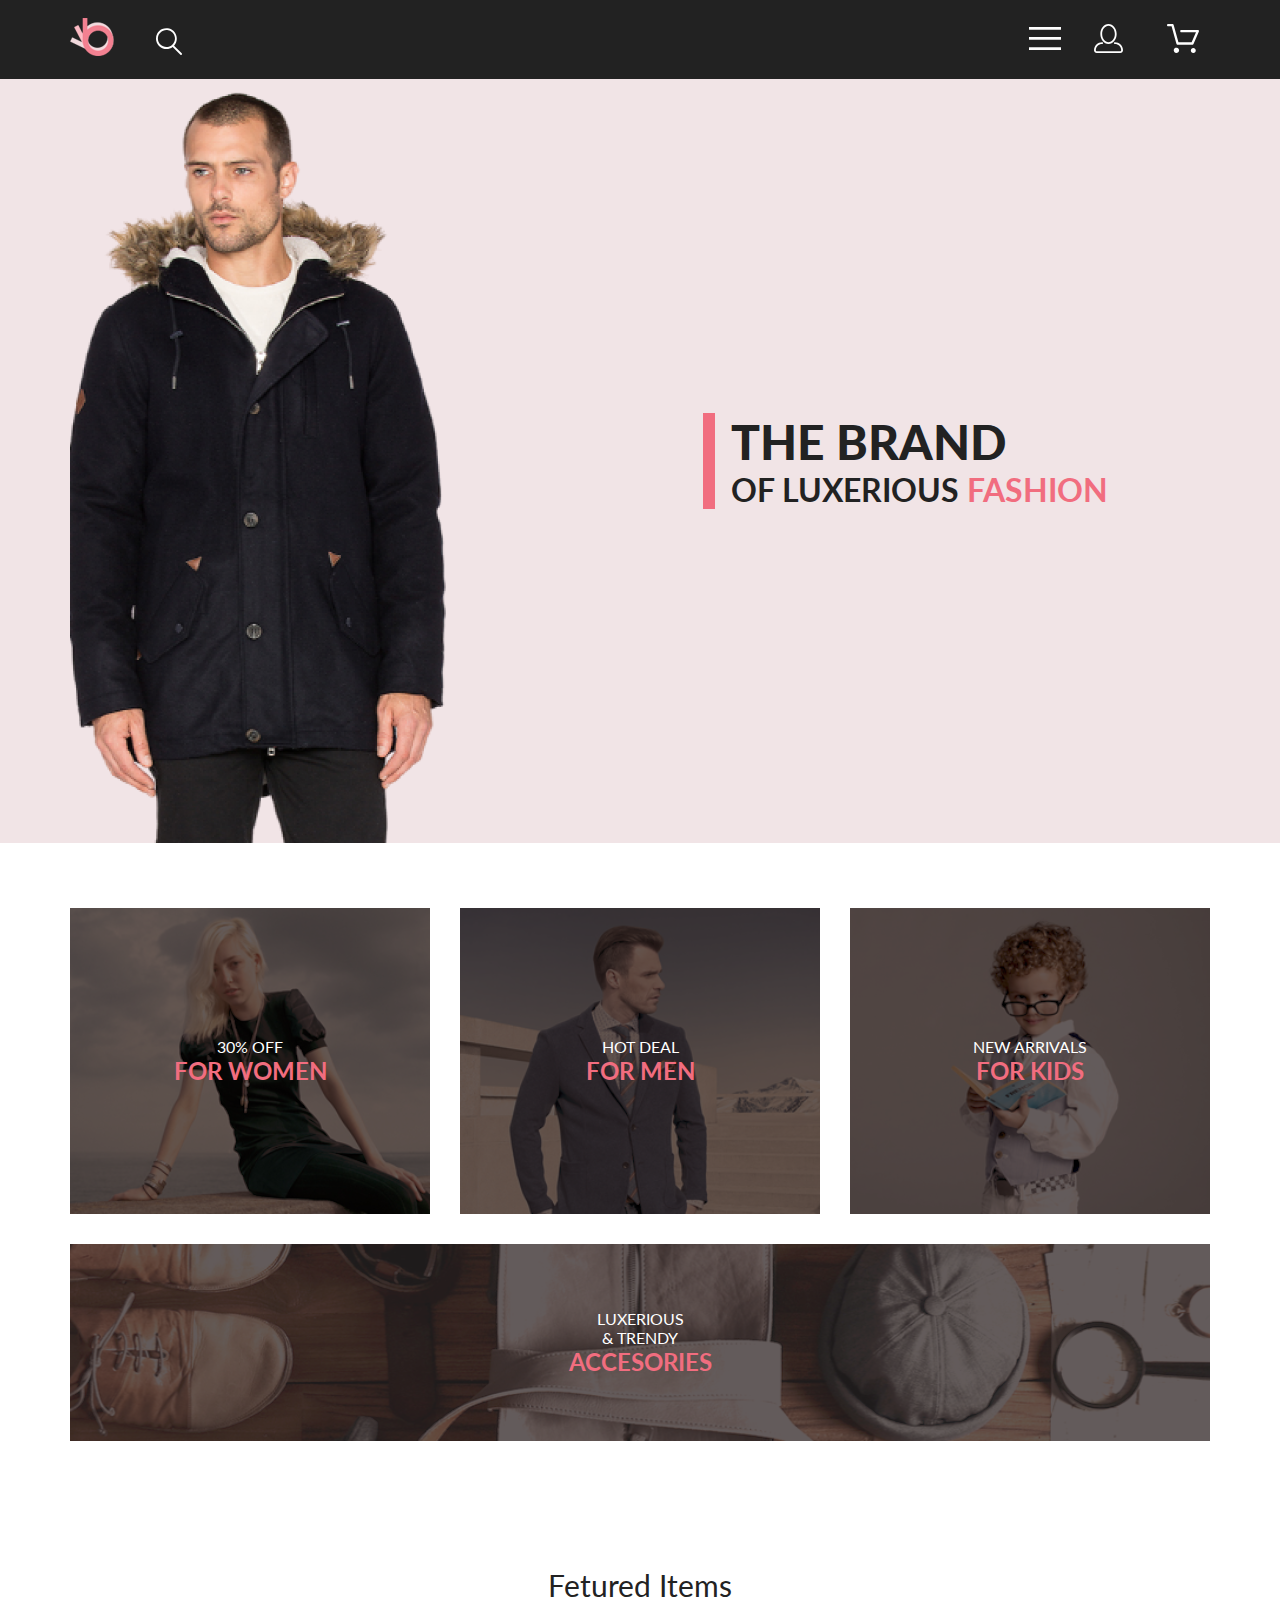
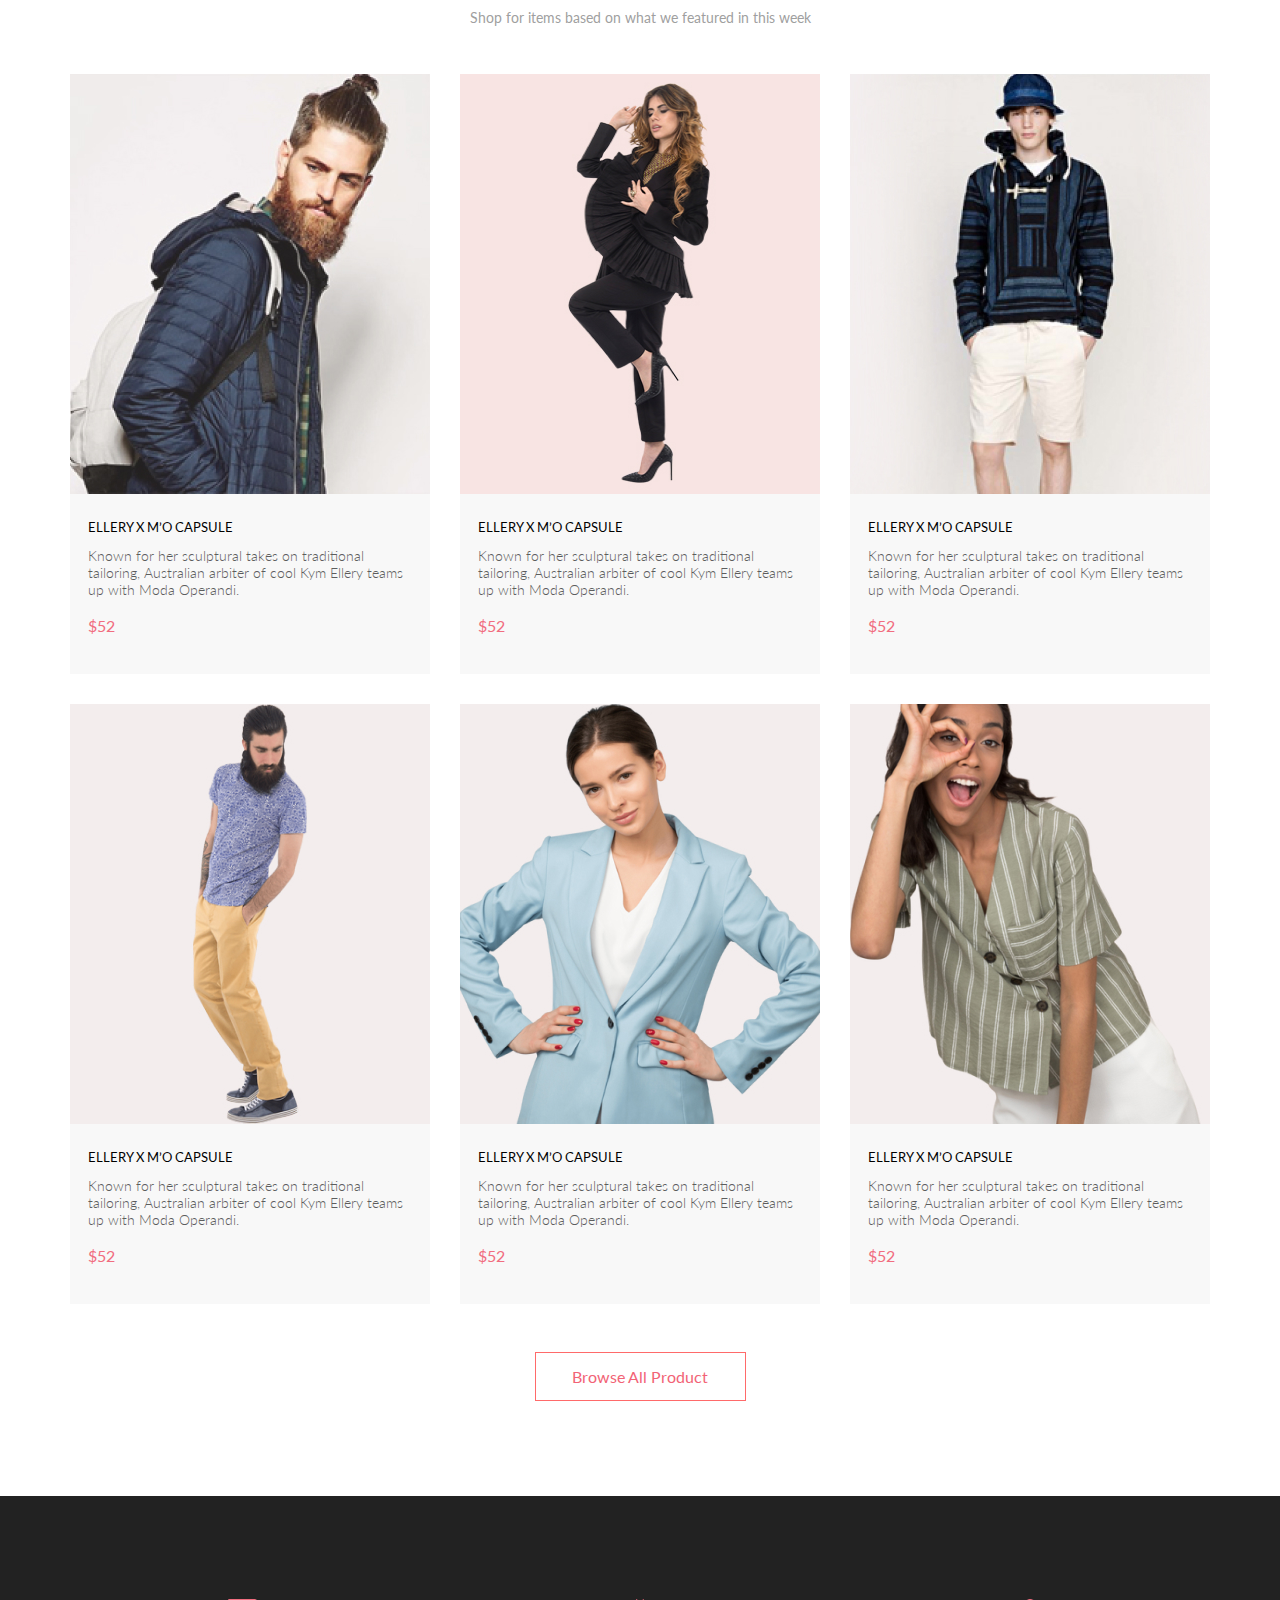
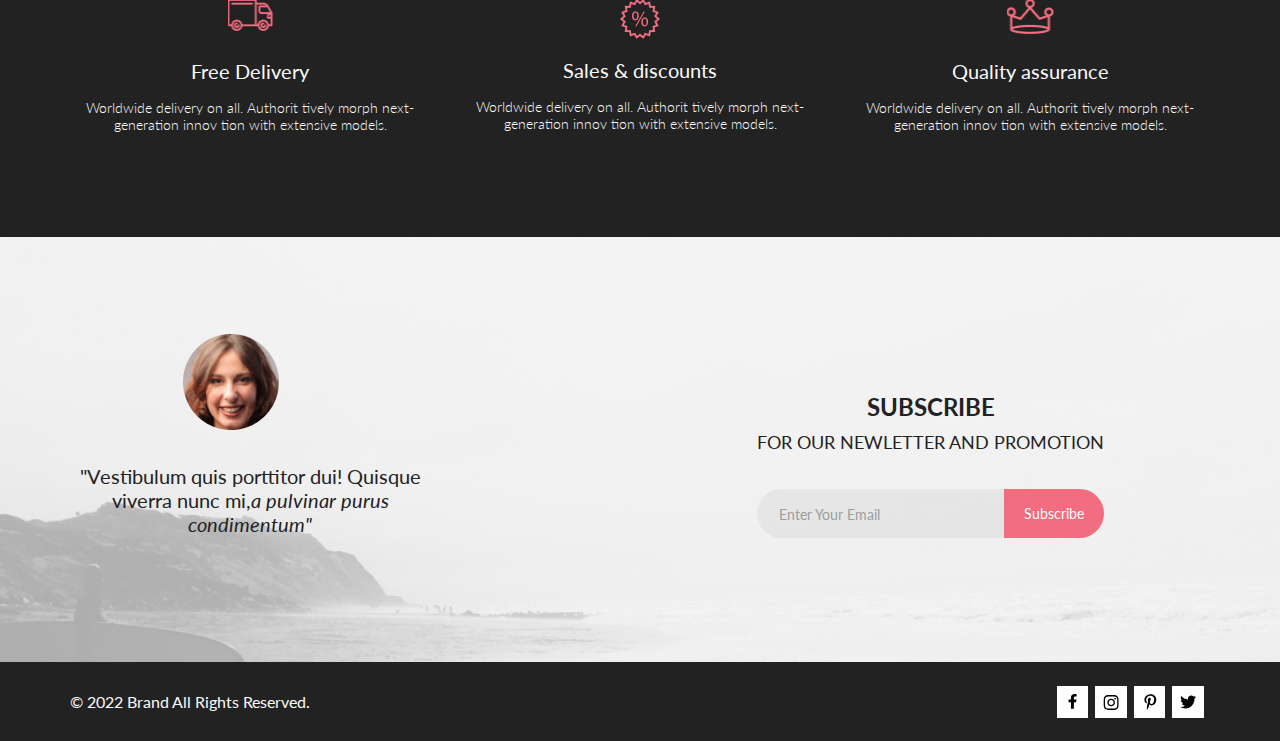
==== commit c321812d: "added homework1" ====
--- a/index.html
+++ b/index.html
@@ -5,101 +5,110 @@
     <meta http-equiv="X-UA-Compatible" content="IE=edge">
     <meta name="viewport" content="width=device-width, initial-scale=1.0">
     <title>Digital Marketing</title>
-    <link rel="stylesheet" href="css/style.css">
+    <link rel="stylesheet" href="style/css/style.css">
     <link rel="preconnect" href="https://fonts.googleapis.com">
     <link rel="preconnect" href="https://fonts.gstatic.com" crossorigin>
     <link href="https://fonts.googleapis.com/css2?family=Lato:wght@300;400;900&family=Open+Sans:wght@400;600;700;800&display=swap" rel="stylesheet">
 
 </head>
 <body>
-   <header>
+   <header class="header">
     <div class="wrp-width">
         <div class="center">
-            <div class="header-menu">
-                <ul class="header-logo-list">
-                    <li class="header-logo-item"><a class="header-logo-link" href="#"><img  class="header-logo-icon" src="img/logo.png" alt="logo" height="38"></a></li>
-                    <li class="header-search-item"><form action="#" class="page-header-search-form"> <input class="page-header-search-btn" id="search-btn" type="search">
-                      <label for="search-btn"><svg class="icon-menu" width="27" height="28" viewBox="0 0 27 28" xmlns="http://www.w3.org/2000/svg">
+            <div class="header__menu">
+                <ul class="header__logo-list">
+                    <li class="header__logo-item">
+                      <a class="header__logo-link" href="#"><img  class="header__logo-icon" src="img/logo.png" alt="logo" height="38">
+                      </a></li>
+                    <li class="header__search-item">
+                      <form action="#" class="header__search-form">
+                        <input class="header__search-btn" id="search-btn" type="search">
+                      <label for="search-btn">
+                        <svg class="icon-menu" width="27" height="28" viewBox="0 0 27 28" xmlns="http://www.w3.org/2000/svg">
                         <path d="M19.0589 17.6251C20.6705 15.865 21.6275 13.6039 21.769 11.2216C21.9106 8.83932 21.2281 6.48088 19.8362 4.54232C18.4443 2.60377 16.4278 1.20318 14.1252 0.575765C11.8227 -0.0516554 9.37437 0.132305 7.19143 1.09675C5.0085 2.0612 3.22389 3.74739 2.1373 5.87217C1.05071 7.99695 0.728322 10.4309 1.22426 12.7653C1.72021 15.0997 3.00428 17.1923 4.86085 18.6919C6.71741 20.1914 9.0334 21.0064 11.4199 21.0001C13.6723 21.0031 15.8638 20.2691 17.6599 18.9101L25.4079 26.7171C25.4934 26.8061 25.5958 26.8772 25.7091 26.9261C25.8225 26.9751 25.9444 27.0009 26.0679 27.0021C26.1916 27.0024 26.314 26.9773 26.4276 26.9283C26.5411 26.8793 26.6434 26.8074 26.7279 26.7171C26.9018 26.5362 26.999 26.295 26.999 26.0441C26.999 25.7931 26.9018 25.5519 26.7279 25.371L19.0589 17.6251ZM2.88589 10.5001C2.89873 8.81477 3.41021 7.17101 4.35586 5.776C5.30151 4.38098 6.63899 3.29715 8.1997 2.66114C9.76042 2.02513 11.4745 1.86542 13.1258 2.20213C14.7772 2.53884 16.2919 3.3569 17.479 4.55319C18.6661 5.74948 19.4725 7.27044 19.7965 8.92433C20.1204 10.5782 19.9475 12.291 19.2995 13.8468C18.6515 15.4026 17.5574 16.7316 16.1551 17.6665C14.7529 18.6014 13.1052 19.1002 11.4199 19.1C9.14843 19.0892 6.97409 18.1775 5.3741 16.5652C3.77412 14.9528 2.87924 12.7715 2.88589 10.5001Z" />
-                        </svg></label></form></li>
-                </ul>
-            <nav class="menu-nav">
-                <ul class="menu-nav-list">
-                    <li class="menu-nav-burger-item">
+                        </svg>
+                      </label>
+                    </form>
+                  </li>
+                </ul>
+            <nav class="nav">
+                <ul class="nav__list">
+                    <li class="nav__burger-item">
                         <input class ="menu-burger" id="menu" type="checkbox">
-                        <label class="menu-btn" for="menu"><svg class="icon-menu" width="32" height="23" viewBox="0 0 32 23" xmlns="http://www.w3.org/2000/svg">
+                        <label class="menu-btn" for="menu">
+                          <svg class="icon-menu" width="32" height="23" viewBox="0 0 32 23" xmlns="http://www.w3.org/2000/svg">
                         <path d="M0 23V20.31H32V23H0ZM0 12.76V10.07H32V12.76H0ZM0 2.69V0H32V2.69H0Z"/>
                         </svg></label>
                         <div class="box">
                             <ul class="menu-list">
-                                <li class="menu-list-item">
-                                  <a href="#" class="menu-list-close-btn"></a>
-                                </li>
-                                <li class="menu-list-item">
-                                  <span class="menu-list-title">menu</span>
-                                </li>
-                                <li class="menu-list-item">
+                                <li class="menu-list__item">
+                                  <a href="#" class="menu-list__close-btn"></a>
+                                </li>
+                                <li class="menu-list__item">
+                                  <span class="menu-list__title">menu</span>
+                                </li>
+                                <li class="menu-list__item">
                                   <a href="#">man</a>
                                 </li>
-                                <li class="menu-list-item">
+                                <li class="menu-list__item">
                                   <ul class="menu-sublist">
-                                    <li class="menu-sublist-item">
+                                    <li class="menu-sublist__item">
                                       <a href="#">Accessories</a>
                                     </li>
-                                    <li class="menu-sublist-item">
+                                    <li class="menu-sublist__item">
                                       <a href="#">Bags</a>
                                     </li>
-                                    <li class="menu-sublist-item">
+                                    <li class="menu-sublist__item">
                                       <a href="#">Denim</a>
                                     </li>
-                                    <li class="menu-sublist-item">
+                                    <li class="menu-sublist__item">
                                       <a href="#">T-Shirts</a>
                                     </li>
                                   </ul>
                                 </li>
-                                <li class="menu-list-item">
+                                <li class="menu-list__item">
                                   <a href="#">woman</a>
                                 </li>
-                                <li class="menu-list-item">
+                                <li class="menu-list__item">
                                   <ul class="menu-sublist">
-                                    <li class="menu-sublist-item">
+                                    <li class="menu-sublist__item">
                                       <a href="#">Accessories</a>
                                     </li>
-                                    <li class="menu-sublist-item">
+                                    <li class="menu-sublist__item">
                                       <a href="#">Jackets &amp;&nbsp;Coats</a>
                                     </li>
-                                    <li class="menu-sublist-item">
+                                    <li class="menu-sublist__item">
                                       <a href="#">Polos</a>
                                     </li>
-                                    <li class="menu-sublist-item">
+                                    <li class="menu-sublist__item">
                                       <a href="#">T-Shirts</a>
                                     </li>
-                                    <li class="menu-sublist-item">
+                                    <li class="menu-sublist__item">
                                       <a href="#">Shirts</a>
                                     </li>
                                   </ul>
                                 </li>
-                                <li class="menu-list-item">
+                                <li class="menu-list__item">
                                   <a href="#">kids</a>
                                 </li>
-                                <li class="menu-list-item">
+                                <li class="menu-list__item">
                                   <ul class="menu-sublist">
-                                    <li class="menu-sublist-item">
+                                    <li class="menu-sublist__item">
                                       <a href="#">Accessories</a>
                                     </li>
-                                    <li class="menu-sublist-item">
+                                    <li class="menu-sublist__item">
                                       <a href="#">Jackets &amp;&nbsp;Coats</a>
                                     </li>
-                                    <li class="menu-sublist-item">
+                                    <li class="menu-sublist__item">
                                       <a href="#">Polos</a>
                                     </li>
-                                    <li class="menu-sublist-item">
+                                    <li class="menu-sublist__item">
                                       <a href="#">T-Shirts</a>
                                     </li>
-                                    <li class="menu-sublist-item">
+                                    <li class="menu-sublist__item">
                                       <a href="#">Shirts</a>
                                     </li>
-                                    <li class="menu-sublist-item">
+                                    <li class="menu-sublist__item">
                                       <a href="#">Bags</a>
                                     </li>
                                   </ul>
@@ -107,14 +116,15 @@
                               </ul>
                         </div>
                         </li>
-                    <li class="menu-nav-user-item"><a class="menu-nav-user-link" href="#"><svg class="icon-menu" width="29" height="29" viewBox="0 0 29 29"  xmlns="http://www.w3.org/2000/svg">
+                    <li class="menu-nav-user-item">
+                      <a class="menu-nav-user-link" href="#"><svg class="icon-menu" width="29" height="29" viewBox="0 0 29 29"  xmlns="http://www.w3.org/2000/svg">
                         <path d="M14.5 19.937C19 19.937 22.656 15.464 22.656 9.968C22.656 4.472 19 0 14.5 0C13.3631 0.0217413 12.2463 0.303398 11.2351 0.823397C10.2239 1.34339 9.34507 2.08794 8.66602 3C7.12663 4.99573 6.30819 7.45381 6.34399 9.974C6.34399 15.465 10 19.937 14.5 19.937ZM14.5 1.813C18 1.813 20.844 5.472 20.844 9.969C20.844 14.466 17.998 18.125 14.5 18.125C11.002 18.125 8.15603 14.465 8.15503 9.969C8.15403 5.473 11 1.813 14.5 1.813ZM20.844 18.125C20.6036 18.125 20.373 18.2205 20.203 18.3905C20.033 18.5605 19.9375 18.7911 19.9375 19.0315C19.9375 19.2719 20.033 19.5025 20.203 19.6725C20.373 19.8425 20.6036 19.938 20.844 19.938C22.526 19.9399 24.1386 20.6088 25.3279 21.7982C26.5172 22.9875 27.1861 24.6 27.188 26.282C27.1875 26.5221 27.0918 26.7523 26.922 26.9221C26.7522 27.0918 26.5221 27.1875 26.282 27.188H2.71997C2.47985 27.1875 2.24975 27.0918 2.07996 26.9221C1.91016 26.7523 1.81449 26.5221 1.81396 26.282C1.81608 24.6001 2.48517 22.9877 3.67444 21.7985C4.86371 20.6092 6.47608 19.9401 8.15796 19.938C8.39824 19.938 8.62868 19.8425 8.79858 19.6726C8.96849 19.5027 9.06396 19.2723 9.06396 19.032C9.06396 18.7917 8.96849 18.5613 8.79858 18.3914C8.62868 18.2215 8.39824 18.126 8.15796 18.126C5.99541 18.1279 3.92201 18.9875 2.39258 20.5164C0.863144 22.0453 0.00264777 24.1185 0 26.281C0.000794067 27.0019 0.287502 27.693 0.797241 28.2027C1.30698 28.7125 1.99811 28.9992 2.71899 29H26.282C27.0027 28.9989 27.6936 28.7121 28.2031 28.2024C28.7126 27.6927 28.9992 27.0017 29 26.281C28.9974 24.1187 28.1372 22.0457 26.6083 20.5168C25.0793 18.9878 23.0063 18.1276 20.844 18.125Z"/>
                         </svg>
                         </a></li>
-                    <li class="menu-nav-basket-item"><a class="menu-nav-basket-link" href="#"><svg class="icon-menu icon-menu__basket" width="32" height="29" viewBox="0 0 32 29"  xmlns="http://www.w3.org/2000/svg">
+                    <li class="menu-nav-basket-item"><a class="menu-nav-basket-link" href="#001"><svg class="icon-menu icon-menu__basket" width="32" height="29" viewBox="0 0 32 29"  xmlns="http://www.w3.org/2000/svg">
                         <path d="M26.2009 29C25.5532 28.9738 24.9415 28.6948 24.4972 28.2227C24.0529 27.7506 23.8114 27.1232 23.8245 26.475C23.8376 25.8269 24.1043 25.2097 24.5673 24.7559C25.0303 24.3022 25.6527 24.048 26.301 24.048C26.9493 24.048 27.5717 24.3022 28.0347 24.7559C28.4977 25.2097 28.7644 25.8269 28.7775 26.475C28.7906 27.1232 28.549 27.7506 28.1047 28.2227C27.6604 28.6948 27.0488 28.9738 26.401 29H26.2009ZM6.75293 26.32C6.75293 25.79 6.91011 25.2718 7.20459 24.8311C7.49907 24.3904 7.91764 24.0469 8.40735 23.844C8.89705 23.6412 9.43594 23.5881 9.95581 23.6915C10.4757 23.7949 10.9532 24.0502 11.328 24.425C11.7028 24.7998 11.9581 25.2773 12.0615 25.7972C12.1649 26.317 12.1118 26.8559 11.9089 27.3456C11.7061 27.8353 11.3626 28.2539 10.9219 28.5483C10.4812 28.8428 9.96304 29 9.43298 29C9.08087 29.0003 8.73212 28.9311 8.40674 28.7966C8.08136 28.662 7.78569 28.4646 7.53662 28.2158C7.28755 27.9669 7.09001 27.6713 6.9552 27.3461C6.82039 27.0208 6.75098 26.6721 6.75098 26.32H6.75293ZM10.553 20.686C10.2935 20.6868 10.0409 20.6024 9.83411 20.4457C9.62727 20.2891 9.47758 20.0689 9.40796 19.819L4.57495 2.36401H1.18201C0.868521 2.36401 0.567859 2.23947 0.346191 2.01781C0.124523 1.79614 0 1.49549 0 1.18201C0 0.868519 0.124523 0.567873 0.346191 0.346205C0.567859 0.124537 0.868521 5.81268e-06 1.18201 5.81268e-06H5.46301C5.7225 -0.00080736 5.97504 0.0837201 6.18176 0.240568C6.38848 0.397416 6.53784 0.617884 6.60693 0.868006L11.4399 18.323H24.6179L29.001 8.27501H14.401C14.2428 8.27961 14.0854 8.25242 13.9379 8.19507C13.7904 8.13771 13.6559 8.05134 13.5424 7.94108C13.4288 7.83082 13.3386 7.69891 13.277 7.55315C13.2154 7.40739 13.1836 7.25075 13.1836 7.0925C13.1836 6.93426 13.2154 6.77762 13.277 6.63186C13.3386 6.4861 13.4288 6.35419 13.5424 6.24393C13.6559 6.13367 13.7904 6.0473 13.9379 5.98994C14.0854 5.93259 14.2428 5.90541 14.401 5.91001H30.814C31.0097 5.90996 31.2022 5.95866 31.3744 6.05172C31.5465 6.14478 31.6928 6.27926 31.7999 6.44301C31.9078 6.60729 31.9734 6.79569 31.9908 6.99145C32.0083 7.18721 31.9771 7.38424 31.9 7.565L26.495 19.977C26.4026 20.1876 26.251 20.3668 26.0585 20.4927C25.866 20.6186 25.641 20.6858 25.411 20.686H10.553Z"/>
                         </svg>
-                        <span class="quantity">5</span>
+                        <span class="quantity"></span>
                         </a></li>
                 </ul>
               </nav>
@@ -122,16 +132,16 @@
         </div>
     </div>
   </header>
-  <main>
-    <section class="top-content-backgroung">
-        <div class="top-content center">
-            <div class="top-content-img">
-            </div>
-            <div class="top-content-logo">
-                <div class="top-content-info">
-                    <h2 class="top-content-title">
+  <main class="main">
+    <section class="main__content-backgroung">
+        <div class="main__content center">
+            <div class="main__content-img">
+            </div>
+            <div class="main__content-logo">
+                <div class="main__content-info">
+                    <h2 class="main__content-title">
                         the brand
-                        <span class="top-content-subtitle">
+                        <span class="main__content-subtitle">
                           of luxerious <span>fashion</span>
                         </span>
                       </h2>
@@ -140,212 +150,137 @@
         </div>
     </section> 
 <section class="advantages center">
-        <div class="advantages-top">
-            <ul class="advantages-top-list">
+        <div class="advantages__top">
+            <ul class="advantages__top-list">
                 <li>
-                    <div class="advantages-top-item women">
-                        <a class="advantages-top-link" href="#">30% off <br><span class="color-txt">for women</span></a> 
+                    <div class="advantages__top-item women">
+                        <a class="advantages__top-link" href="#">30% off <br><span class="color-txt">for women</span></a> 
                     </div>
                 </li>
                 <li>
-                    <div class="advantages-top-item men">
-                        <a class="advantages-top-link"  href="#">hot deal <br><span class="color-txt">for men</span></a> 
+                    <div class="advantages__top-item men">
+                        <a class="advantages__top-link"  href="#">hot deal <br><span class="color-txt">for men</span></a> 
                     </div>
                 </li>
                 <li>
-                    <div class="advantages-top-item kids">
-                        <a class="advantages-top-link" href="#">new arrivals <br><span class="color-txt">for kids</span></a> 
-                    </div>
-                </li>
-                <li class="advantages-list-item-big">
-                    <div class="advantages-top-item advantages-top-item__big">
-                        <a class="advantages-top-link" href="#">luxerious &amp;&nbsp;trendy<br><span class="color-txt">accesories</span></a> 
+                    <div class="advantages__top-item kids">
+                        <a class="advantages__top-link" href="#">new arrivals <br><span class="color-txt">for kids</span></a> 
+                    </div>
+                </li>
+                <li class="advantages__list-item-big">
+                    <div class="advantages__top-item advantages-top-item__big">
+                        <a class="advantages__top-link" href="#">luxerious &amp;&nbsp;trendy<br><span class="color-txt">accesories</span></a> 
                    </div>
                 </li>
             </ul>
             </div>
         </section>
         <section class="product center">
-            <div class="product-info">
-                <h2 class="product-title">Fetured Items</h2>
-                <p class="product-info-txt">Shop for items based on&nbsp;what we&nbsp;featured in&nbsp;this week</p>
-            </div>
-            <div class="product-content">
-                <ul class="product-content-list">
-                    <li class="products-item">
-                        <div class="product-content-item">
-                            <div class="product-content-img">
-                               <a class="products-item-link" href="#"><img class="products-item-photo" src="img/product-img1.jpg" alt="photo-product-1" height="420"></a> 
-                            </div>
-                            <div class="product-content-info"><h3 class="product-content-title">ELLERY X&nbsp;M&rsquo;O CAPSULE</h3>
-                                <p class="product-content-txt">Known for her sculptural takes on&nbsp;traditional tailoring, Australian arbiter of&nbsp;cool Kym Ellery teams up&nbsp;with Moda Operandi.</p>
-                                <a class="product-price" href="#">$52.00</a></div>
-                                <button class="products-item-btn txt" type="button">
-                                    <svg width="27" height="25" viewBox="0 0 27 25" xmlns="http://www.w3.org/2000/svg">
-                                      <path d="M21.876 22.2662C21.921 22.2549 21.9423 22.2339 21.96 22.2129C21.9678 22.2037 21.9756 22.1946 21.9835 22.1855C22.02 22.1438 22.0233 22.0553 22.0224 22.0105C22.0092 21.9044 21.9185 21.8315 21.8412 21.8315C21.8375 21.8315 21.8336 21.8317 21.8312 21.8318C21.7531 21.8372 21.6653 21.9409 21.6719 22.0625C21.6813 22.1793 21.7675 22.2662 21.8392 22.2662H21.876ZM8.21954 22.2599C8.31873 22.2599 8.39935 22.1655 8.39935 22.0496C8.39935 21.9341 8.31873 21.8401 8.21954 21.8401C8.12042 21.8401 8.03973 21.9341 8.03973 22.0496C8.03973 22.1655 8.12042 22.2599 8.21954 22.2599ZM21.9995 24.2662C21.9517 24.2662 21.8878 24.2662 21.8392 24.2662C20.7017 24.2662 19.7567 23.3545 19.6765 22.198C19.5964 20.9929 20.4937 19.9183 21.6953 19.8364C21.7441 19.8331 21.7928 19.8315 21.8412 19.8315C22.9799 19.8315 23.9413 20.7324 24.019 21.8884C24.0505 22.4915 23.8741 23.0612 23.4898 23.5012C23.1055 23.9575 22.5764 24.2177 21.9995 24.2662ZM8.21954 24.2599C7.01532 24.2599 6.03973 23.2709 6.03973 22.0496C6.03973 20.8291 7.01532 19.8401 8.21954 19.8401C9.42371 19.8401 10.3994 20.8291 10.3994 22.0496C10.3994 23.2709 9.42371 24.2599 8.21954 24.2599ZM21.1984 17.3938H9.13306C8.70013 17.3938 8.31586 17.1005 8.20331 16.6775L4.27753 2.24768H1.52173C0.993408 2.24768 0.560547 1.80859 0.560547 1.27039C0.560547 0.733032 0.993408 0.292969 1.52173 0.292969H4.99933C5.43134 0.292969 5.81561 0.586304 5.9281 1.01025L9.85394 15.4391H20.5576L24.1144 7.13379H12.2578C11.7286 7.13379 11.2957 6.69373 11.2957 6.15649C11.2957 5.61914 11.7286 5.17908 12.2578 5.17908H25.5886C25.9091 5.17908 26.2141 5.34192 26.3896 5.61914C26.566 5.89539 26.5984 6.23743 26.4697 6.547L22.0795 16.807C21.9193 17.1653 21.5827 17.3938 21.1984 17.3938Z"/>
-                                    </svg>
-                                    <span>Add to&nbsp;Cart</span>
-                                  </button>
+            <div class="product__info">
+                <h2 class="product__title">Fetured Items</h2>
+                <p class="product__info-txt">Shop for items based on&nbsp;what we&nbsp;featured in&nbsp;this week</p>
+            </div>
+            <div class="product__content">
+              <ul class="product__content-list">
+              </ul>
+            </div>
+            <div class="product__content-btn">
+                <a href="product.html" class="product__content-button">Browse All Product</a>
+            </div>
+        </section>
+        <section class="promo">
+            <div class="promo__info center">
+                <ul class="promo__info-list">
+                    <li class="promo__info-item">
+                        <div class="promo__content">
+                        <div class="promo__icon-delivery"></div>
+                        <h3 class="promo__title">Free Delivery</h3>
+                        <p class="promo__txt">Worldwide delivery on&nbsp;all. Authorit tively morph next-generation innov tion with extensive models.</p>
                         </div>
                     </li>
-                    <li class="products-item">
-                        <div class="product-content-item background">
-                            <div class="product-content-img">
-                                <a class="products-item-link" href="#"><img class="products-item-photo" src="img/product-img2.png" alt="photo-product-2" height="420"></a>
-                            </div>
-                            <div class="product-content-info"><h3 class="product-content-title">ELLERY X&nbsp;M&rsquo;O CAPSULE</h3>
-                                <p class="product-content-txt">Known for her sculptural takes on&nbsp;traditional tailoring, Australian arbiter of&nbsp;cool Kym Ellery teams up&nbsp;with Moda Operandi.</p>
-                                <a class="product-price" href="#">$52.00</a></div>
-                                <button class="products-item-btn txt" type="button">
-                                    <svg width="27" height="25" viewBox="0 0 27 25" xmlns="http://www.w3.org/2000/svg">
-                                      <path d="M21.876 22.2662C21.921 22.2549 21.9423 22.2339 21.96 22.2129C21.9678 22.2037 21.9756 22.1946 21.9835 22.1855C22.02 22.1438 22.0233 22.0553 22.0224 22.0105C22.0092 21.9044 21.9185 21.8315 21.8412 21.8315C21.8375 21.8315 21.8336 21.8317 21.8312 21.8318C21.7531 21.8372 21.6653 21.9409 21.6719 22.0625C21.6813 22.1793 21.7675 22.2662 21.8392 22.2662H21.876ZM8.21954 22.2599C8.31873 22.2599 8.39935 22.1655 8.39935 22.0496C8.39935 21.9341 8.31873 21.8401 8.21954 21.8401C8.12042 21.8401 8.03973 21.9341 8.03973 22.0496C8.03973 22.1655 8.12042 22.2599 8.21954 22.2599ZM21.9995 24.2662C21.9517 24.2662 21.8878 24.2662 21.8392 24.2662C20.7017 24.2662 19.7567 23.3545 19.6765 22.198C19.5964 20.9929 20.4937 19.9183 21.6953 19.8364C21.7441 19.8331 21.7928 19.8315 21.8412 19.8315C22.9799 19.8315 23.9413 20.7324 24.019 21.8884C24.0505 22.4915 23.8741 23.0612 23.4898 23.5012C23.1055 23.9575 22.5764 24.2177 21.9995 24.2662ZM8.21954 24.2599C7.01532 24.2599 6.03973 23.2709 6.03973 22.0496C6.03973 20.8291 7.01532 19.8401 8.21954 19.8401C9.42371 19.8401 10.3994 20.8291 10.3994 22.0496C10.3994 23.2709 9.42371 24.2599 8.21954 24.2599ZM21.1984 17.3938H9.13306C8.70013 17.3938 8.31586 17.1005 8.20331 16.6775L4.27753 2.24768H1.52173C0.993408 2.24768 0.560547 1.80859 0.560547 1.27039C0.560547 0.733032 0.993408 0.292969 1.52173 0.292969H4.99933C5.43134 0.292969 5.81561 0.586304 5.9281 1.01025L9.85394 15.4391H20.5576L24.1144 7.13379H12.2578C11.7286 7.13379 11.2957 6.69373 11.2957 6.15649C11.2957 5.61914 11.7286 5.17908 12.2578 5.17908H25.5886C25.9091 5.17908 26.2141 5.34192 26.3896 5.61914C26.566 5.89539 26.5984 6.23743 26.4697 6.547L22.0795 16.807C21.9193 17.1653 21.5827 17.3938 21.1984 17.3938Z"/>
-                                    </svg>
-                                    <span>Add to&nbsp;Cart</span>
-                                  </button>
+                    <li class="promo__info-item">
+                        <div class="promo__content">
+                        <div class="promo__icon-discount"></div>
+                        <h3 class="promo__title">Sales &amp;&nbsp;discounts</h3>
+                        <p class="promo__txt">Worldwide delivery on&nbsp;all. Authorit tively morph next-generation innov tion with extensive models.</p>
                         </div>
                     </li>
-                    <li class="products-item">
-                        <div class="product-content-item">
-                            <div class="product-content-img">
-                                <a class="products-item-link" href="#"><img class="products-item-photo" src="img/product-img3.jpg" alt="photo-product-3" height="420"></a>
-                            </div>
-                            <div class="product-content-info"><h3 class="product-content-title">ELLERY X&nbsp;M&rsquo;O CAPSULE</h3>
-                                <p class="product-content-txt">Known for her sculptural takes on&nbsp;traditional tailoring, Australian arbiter of&nbsp;cool Kym Ellery teams up&nbsp;with Moda Operandi.</p>
-                                <a class="product-price" href="#">$52.00</a></div>
-                                <button class="products-item-btn txt" type="button">
-                                    <svg width="27" height="25" viewBox="0 0 27 25" xmlns="http://www.w3.org/2000/svg">
-                                      <path d="M21.876 22.2662C21.921 22.2549 21.9423 22.2339 21.96 22.2129C21.9678 22.2037 21.9756 22.1946 21.9835 22.1855C22.02 22.1438 22.0233 22.0553 22.0224 22.0105C22.0092 21.9044 21.9185 21.8315 21.8412 21.8315C21.8375 21.8315 21.8336 21.8317 21.8312 21.8318C21.7531 21.8372 21.6653 21.9409 21.6719 22.0625C21.6813 22.1793 21.7675 22.2662 21.8392 22.2662H21.876ZM8.21954 22.2599C8.31873 22.2599 8.39935 22.1655 8.39935 22.0496C8.39935 21.9341 8.31873 21.8401 8.21954 21.8401C8.12042 21.8401 8.03973 21.9341 8.03973 22.0496C8.03973 22.1655 8.12042 22.2599 8.21954 22.2599ZM21.9995 24.2662C21.9517 24.2662 21.8878 24.2662 21.8392 24.2662C20.7017 24.2662 19.7567 23.3545 19.6765 22.198C19.5964 20.9929 20.4937 19.9183 21.6953 19.8364C21.7441 19.8331 21.7928 19.8315 21.8412 19.8315C22.9799 19.8315 23.9413 20.7324 24.019 21.8884C24.0505 22.4915 23.8741 23.0612 23.4898 23.5012C23.1055 23.9575 22.5764 24.2177 21.9995 24.2662ZM8.21954 24.2599C7.01532 24.2599 6.03973 23.2709 6.03973 22.0496C6.03973 20.8291 7.01532 19.8401 8.21954 19.8401C9.42371 19.8401 10.3994 20.8291 10.3994 22.0496C10.3994 23.2709 9.42371 24.2599 8.21954 24.2599ZM21.1984 17.3938H9.13306C8.70013 17.3938 8.31586 17.1005 8.20331 16.6775L4.27753 2.24768H1.52173C0.993408 2.24768 0.560547 1.80859 0.560547 1.27039C0.560547 0.733032 0.993408 0.292969 1.52173 0.292969H4.99933C5.43134 0.292969 5.81561 0.586304 5.9281 1.01025L9.85394 15.4391H20.5576L24.1144 7.13379H12.2578C11.7286 7.13379 11.2957 6.69373 11.2957 6.15649C11.2957 5.61914 11.7286 5.17908 12.2578 5.17908H25.5886C25.9091 5.17908 26.2141 5.34192 26.3896 5.61914C26.566 5.89539 26.5984 6.23743 26.4697 6.547L22.0795 16.807C21.9193 17.1653 21.5827 17.3938 21.1984 17.3938Z"/>
-                                    </svg>
-                                    <span>Add to&nbsp;Cart</span>
-                                  </button>
-                        </div>
-                    </li>
-                    <li class="products-item">
-                        <div class="product-content-item">
-                            <div class="product-content-img">
-                                <a class="products-item-link" href="#"><img class="products-item-photo" src="img/product-img4.jpg" alt="photo-product-4" height="420"></a>
-                            </div>
-                            <div class="product-content-info"><h3 class="product-content-title">ELLERY X&nbsp;M&rsquo;O CAPSULE</h3>
-                                <p class="product-content-txt">Known for her sculptural takes on&nbsp;traditional tailoring, Australian arbiter of&nbsp;cool Kym Ellery teams up&nbsp;with Moda Operandi.</p>
-                                <a class="product-price" href="#">$52.00</a></div>
-                                <button class="products-item-btn txt" type="button">
-                                    <svg width="27" height="25" viewBox="0 0 27 25" xmlns="http://www.w3.org/2000/svg">
-                                      <path d="M21.876 22.2662C21.921 22.2549 21.9423 22.2339 21.96 22.2129C21.9678 22.2037 21.9756 22.1946 21.9835 22.1855C22.02 22.1438 22.0233 22.0553 22.0224 22.0105C22.0092 21.9044 21.9185 21.8315 21.8412 21.8315C21.8375 21.8315 21.8336 21.8317 21.8312 21.8318C21.7531 21.8372 21.6653 21.9409 21.6719 22.0625C21.6813 22.1793 21.7675 22.2662 21.8392 22.2662H21.876ZM8.21954 22.2599C8.31873 22.2599 8.39935 22.1655 8.39935 22.0496C8.39935 21.9341 8.31873 21.8401 8.21954 21.8401C8.12042 21.8401 8.03973 21.9341 8.03973 22.0496C8.03973 22.1655 8.12042 22.2599 8.21954 22.2599ZM21.9995 24.2662C21.9517 24.2662 21.8878 24.2662 21.8392 24.2662C20.7017 24.2662 19.7567 23.3545 19.6765 22.198C19.5964 20.9929 20.4937 19.9183 21.6953 19.8364C21.7441 19.8331 21.7928 19.8315 21.8412 19.8315C22.9799 19.8315 23.9413 20.7324 24.019 21.8884C24.0505 22.4915 23.8741 23.0612 23.4898 23.5012C23.1055 23.9575 22.5764 24.2177 21.9995 24.2662ZM8.21954 24.2599C7.01532 24.2599 6.03973 23.2709 6.03973 22.0496C6.03973 20.8291 7.01532 19.8401 8.21954 19.8401C9.42371 19.8401 10.3994 20.8291 10.3994 22.0496C10.3994 23.2709 9.42371 24.2599 8.21954 24.2599ZM21.1984 17.3938H9.13306C8.70013 17.3938 8.31586 17.1005 8.20331 16.6775L4.27753 2.24768H1.52173C0.993408 2.24768 0.560547 1.80859 0.560547 1.27039C0.560547 0.733032 0.993408 0.292969 1.52173 0.292969H4.99933C5.43134 0.292969 5.81561 0.586304 5.9281 1.01025L9.85394 15.4391H20.5576L24.1144 7.13379H12.2578C11.7286 7.13379 11.2957 6.69373 11.2957 6.15649C11.2957 5.61914 11.7286 5.17908 12.2578 5.17908H25.5886C25.9091 5.17908 26.2141 5.34192 26.3896 5.61914C26.566 5.89539 26.5984 6.23743 26.4697 6.547L22.0795 16.807C21.9193 17.1653 21.5827 17.3938 21.1984 17.3938Z"/>
-                                    </svg>
-                                    <span>Add to&nbsp;Cart</span>
-                                  </button>
-                        </div>
-                    </li>
-                    <li class="products-item">
-                        <div class="product-content-item">
-                            <div class="product-content-img">
-                                <a class="products-item-link" href="#"><img class="products-item-photo" src="img/product-img5.jpg" alt="photo-product-5" height="420"></a>
-                            </div>
-                            <div class="product-content-info"><h3 class="product-content-title">ELLERY X&nbsp;M&rsquo;O CAPSULE</h3>
-                                <p class="product-content-txt">Known for her sculptural takes on&nbsp;traditional tailoring, Australian arbiter of&nbsp;cool Kym Ellery teams up&nbsp;with Moda Operandi.</p>
-                                <a class="product-price" href="#">$52.00</a></div>
-                                <button class="products-item-btn txt" type="button">
-                                    <svg width="27" height="25" viewBox="0 0 27 25" xmlns="http://www.w3.org/2000/svg">
-                                      <path d="M21.876 22.2662C21.921 22.2549 21.9423 22.2339 21.96 22.2129C21.9678 22.2037 21.9756 22.1946 21.9835 22.1855C22.02 22.1438 22.0233 22.0553 22.0224 22.0105C22.0092 21.9044 21.9185 21.8315 21.8412 21.8315C21.8375 21.8315 21.8336 21.8317 21.8312 21.8318C21.7531 21.8372 21.6653 21.9409 21.6719 22.0625C21.6813 22.1793 21.7675 22.2662 21.8392 22.2662H21.876ZM8.21954 22.2599C8.31873 22.2599 8.39935 22.1655 8.39935 22.0496C8.39935 21.9341 8.31873 21.8401 8.21954 21.8401C8.12042 21.8401 8.03973 21.9341 8.03973 22.0496C8.03973 22.1655 8.12042 22.2599 8.21954 22.2599ZM21.9995 24.2662C21.9517 24.2662 21.8878 24.2662 21.8392 24.2662C20.7017 24.2662 19.7567 23.3545 19.6765 22.198C19.5964 20.9929 20.4937 19.9183 21.6953 19.8364C21.7441 19.8331 21.7928 19.8315 21.8412 19.8315C22.9799 19.8315 23.9413 20.7324 24.019 21.8884C24.0505 22.4915 23.8741 23.0612 23.4898 23.5012C23.1055 23.9575 22.5764 24.2177 21.9995 24.2662ZM8.21954 24.2599C7.01532 24.2599 6.03973 23.2709 6.03973 22.0496C6.03973 20.8291 7.01532 19.8401 8.21954 19.8401C9.42371 19.8401 10.3994 20.8291 10.3994 22.0496C10.3994 23.2709 9.42371 24.2599 8.21954 24.2599ZM21.1984 17.3938H9.13306C8.70013 17.3938 8.31586 17.1005 8.20331 16.6775L4.27753 2.24768H1.52173C0.993408 2.24768 0.560547 1.80859 0.560547 1.27039C0.560547 0.733032 0.993408 0.292969 1.52173 0.292969H4.99933C5.43134 0.292969 5.81561 0.586304 5.9281 1.01025L9.85394 15.4391H20.5576L24.1144 7.13379H12.2578C11.7286 7.13379 11.2957 6.69373 11.2957 6.15649C11.2957 5.61914 11.7286 5.17908 12.2578 5.17908H25.5886C25.9091 5.17908 26.2141 5.34192 26.3896 5.61914C26.566 5.89539 26.5984 6.23743 26.4697 6.547L22.0795 16.807C21.9193 17.1653 21.5827 17.3938 21.1984 17.3938Z"/>
-                                    </svg>
-                                    <span>Add to&nbsp;Cart</span>
-                                  </button>
-                        </div>
-                    </li>
-                    <li class="products-item">
-                       <div class="product-content-item">
-                        <div class="product-content-img">
-                            <a class="products-item-link" href="#"><img class="products-item-photo" src="img/product-img6.jpg" alt="photo-product-6" height="420"></a>
-                        </div>
-                        <div class="product-content-info"><h3 class="product-content-title">ELLERY X&nbsp;M&rsquo;O CAPSULE</h3>
-                            <p class="product-content-txt">Known for her sculptural takes on&nbsp;traditional tailoring, Australian arbiter of&nbsp;cool Kym Ellery teams up&nbsp;with Moda Operandi.</p>
-                            <a class="product-price" href="#">$52.00</a></div>
-                            <button class="products-item-btn txt" type="button">
-                                <svg width="27" height="25" viewBox="0 0 27 25" xmlns="http://www.w3.org/2000/svg">
-                                  <path d="M21.876 22.2662C21.921 22.2549 21.9423 22.2339 21.96 22.2129C21.9678 22.2037 21.9756 22.1946 21.9835 22.1855C22.02 22.1438 22.0233 22.0553 22.0224 22.0105C22.0092 21.9044 21.9185 21.8315 21.8412 21.8315C21.8375 21.8315 21.8336 21.8317 21.8312 21.8318C21.7531 21.8372 21.6653 21.9409 21.6719 22.0625C21.6813 22.1793 21.7675 22.2662 21.8392 22.2662H21.876ZM8.21954 22.2599C8.31873 22.2599 8.39935 22.1655 8.39935 22.0496C8.39935 21.9341 8.31873 21.8401 8.21954 21.8401C8.12042 21.8401 8.03973 21.9341 8.03973 22.0496C8.03973 22.1655 8.12042 22.2599 8.21954 22.2599ZM21.9995 24.2662C21.9517 24.2662 21.8878 24.2662 21.8392 24.2662C20.7017 24.2662 19.7567 23.3545 19.6765 22.198C19.5964 20.9929 20.4937 19.9183 21.6953 19.8364C21.7441 19.8331 21.7928 19.8315 21.8412 19.8315C22.9799 19.8315 23.9413 20.7324 24.019 21.8884C24.0505 22.4915 23.8741 23.0612 23.4898 23.5012C23.1055 23.9575 22.5764 24.2177 21.9995 24.2662ZM8.21954 24.2599C7.01532 24.2599 6.03973 23.2709 6.03973 22.0496C6.03973 20.8291 7.01532 19.8401 8.21954 19.8401C9.42371 19.8401 10.3994 20.8291 10.3994 22.0496C10.3994 23.2709 9.42371 24.2599 8.21954 24.2599ZM21.1984 17.3938H9.13306C8.70013 17.3938 8.31586 17.1005 8.20331 16.6775L4.27753 2.24768H1.52173C0.993408 2.24768 0.560547 1.80859 0.560547 1.27039C0.560547 0.733032 0.993408 0.292969 1.52173 0.292969H4.99933C5.43134 0.292969 5.81561 0.586304 5.9281 1.01025L9.85394 15.4391H20.5576L24.1144 7.13379H12.2578C11.7286 7.13379 11.2957 6.69373 11.2957 6.15649C11.2957 5.61914 11.7286 5.17908 12.2578 5.17908H25.5886C25.9091 5.17908 26.2141 5.34192 26.3896 5.61914C26.566 5.89539 26.5984 6.23743 26.4697 6.547L22.0795 16.807C21.9193 17.1653 21.5827 17.3938 21.1984 17.3938Z"/>
-                                </svg>
-                                <span>Add to&nbsp;Cart</span>
-                              </button>
-                        </div> 
-                    </li>
-                </ul>
-            </div>
-            <div class="content-btn">
-                <button class="content-button">Browse All Product</button>
-            </div>
-        </section>
-        <section class="promo">
-            <div class="promo-info center">
-                <ul class="promo-info-list">
-                    <li class="promo-info-item">
-                        <div class="promo-content">
-                        <div class="promo-icon__delivery"></div>
-                        <h3 class="promo-title">Free Delivery</h3>
-                        <p class="promo-txt">Worldwide delivery on&nbsp;all. Authorit tively morph next-generation innov tion with extensive models.</p>
-                        </div>
-                    </li>
-                    <li class="promo-info-item">
-                        <div class="promo-content">
-                        <div class="promo-icon__discount"></div>
-                        <h3 class="promo-title">Sales &amp;&nbsp;discounts</h3>
-                        <p class="promo-txt">Worldwide delivery on&nbsp;all. Authorit tively morph next-generation innov tion with extensive models.</p>
-                        </div>
-                    </li>
-                    <li class="promo-info-item">
-                        <div class="promo-content">
-                        <div class="promo-icon__assurance"></div>
-                        <h3 class="promo-title">Quality assurance</h3>
-                        <p class="promo-txt">Worldwide delivery on&nbsp;all. Authorit tively morph next-generation innov tion with extensive models.</p>
+                    <li class="promo__info-item">
+                        <div class="promo__content">
+                        <div class="promo__icon-assurance"></div>
+                        <h3 class="promo__title">Quality assurance</h3>
+                        <p class="promo__txt">Worldwide delivery on&nbsp;all. Authorit tively morph next-generation innov tion with extensive models.</p>
                          </div>
                     </li>
                 </ul>
             </div>
         </section>
-      </main> 
+      <div class="product__box-wrp center">
+        <ul class="product__box"></ul>
+      </div>
+    </main>
         <footer class="footer">
-            <section class="feedback-info center">
-                    <div class="feedback-info-content">
-                    <div class="feedback-photo"><img src="img/background-feedback.png" alt="" height="96"></div>
-                    <p class="feedback-txt">&quot;Vestibulum quis porttitor dui! Quisque viverra nunc&nbsp;mi,<i>a&nbsp;pulvinar purus condimentum&quot;</i></p>
+            <section class="footer__feedback-info center">
+                    <div class="footer__feedback-info-content">
+                    <div class="footer__feedback-photo">
+                      <img src="img/background-feedback.png" alt="" height="96"></div>
+                    <p class="footer__feedback-txt">&quot;Vestibulum quis porttitor dui! Quisque viverra nunc&nbsp;mi,<i>a&nbsp;pulvinar purus condimentum&quot;</i></p>
                 </div>
-                <div class="feedback-form">
-                    <div class="feedback-form-info"><h3 class="feedback-title">SUBSCRIBE 
+                <div class="footer__feedback-form">
+                    <div class="footer__feedback-form-info">
+                      <h3 class="footer__feedback-title">SUBSCRIBE 
                         <span class="text-decoration">FOR OUR NEWLETTER AND PROMOTION</span> </h3>
                         </div>
-                    <div class="form">
+                    <div class="footer__form">
                         <form action="#" class="subscription">
-                        <input class="form-email" required  placeholder="Enter Your Email" type="email">
-                        <button class="form-submit" type="submit">Subscribe</button>
+                        <input class="footer__form-email" required  placeholder="Enter Your Email" type="email">
+                        <button class="footer__form-submit" type="submit">Subscribe</button>
                     </form>
                     </div>
                 </div>
         </section>
-        <section class="footer-wrp">
+        <section class="footer__wrp">
         <div class="copyright center ">
-            <p class="copyright-txt">&copy;&nbsp;2022 Brand All Rights Reserved.</p>
+            <p class="copyright__txt">&copy;&nbsp;2022 Brand All Rights Reserved.</p>
             <div class="network">
-                <ul class="network-logos-list">
-                    <li>
-                        <div class="network-logos-item"><a class="network-logos-link" href="https://www.facebook.com/" target="_blank"><svg class="network-svg network-svg__facebook" width="9" height="15" viewBox="0 0 9 15"  xmlns="http://www.w3.org/2000/svg">
+                <ul class="network__logos-list">
+                    <li>
+                        <div class="network__logos-item">
+                          <a class="network__logos-link" href="https://www.facebook.com/" target="_blank"><svg class="network__svg network__svg-facebook" width="9" height="15" viewBox="0 0 9 15"  xmlns="http://www.w3.org/2000/svg">
                             <path d="M8.08836 8.28L8.50686 5.61602H5.89022V3.88729C5.89022 3.15848 6.25574 2.44806 7.42765 2.44806H8.61722V0.179975C8.61722 0.179975 7.53772 0 6.50561 0C4.35073 0 2.9422 1.27593 2.9422 3.5857V5.61602H0.546875V8.28H2.9422V14.72H5.89022V8.28H8.08836Z" />
-                            </svg></a> </div></li> 
-                    <li>
-                        <div class="network-logos-item"><a class="network-logos-link" href="https://instagram.com/" target="_blank"><svg class="network-svg network-svg__instagram"width="16" height="15" viewBox="0 0 16 15"  xmlns="http://www.w3.org/2000/svg">
+                            </svg>
+                          </a></div>
+                        </li> 
+                    <li>
+                        <div class="network__logos-item">
+                          <a class="network__logos-link" href="https://instagram.com/" target="_blank">
+                            <svg class="network__svg network__svg-instagram"width="16" height="15" viewBox="0 0 16 15"  xmlns="http://www.w3.org/2000/svg">
                             <path d="M8.13677 3.68162C6.02163 3.68162 4.31555 5.38494 4.31555 7.49666C4.31555 9.60838 6.02163 11.3117 8.13677 11.3117C10.2519 11.3117 11.958 9.60838 11.958 7.49666C11.958 5.38494 10.2519 3.68162 8.13677 3.68162ZM8.13677 9.97693C6.76991 9.97693 5.65248 8.86463 5.65248 7.49666C5.65248 6.12869 6.76658 5.01639 8.13677 5.01639C9.50695 5.01639 10.6211 6.12869 10.6211 7.49666C10.6211 8.86463 9.50363 9.97693 8.13677 9.97693ZM13.0056 3.52557C13.0056 4.02029 12.6065 4.41541 12.1143 4.41541C11.6188 4.41541 11.223 4.01697 11.223 3.52557C11.223 3.03416 11.6221 2.63572 12.1143 2.63572C12.6065 2.63572 13.0056 3.03416 13.0056 3.52557ZM15.5364 4.42869C15.4799 3.2367 15.2072 2.18084 14.3325 1.31092C13.4612 0.440997 12.4036 0.168732 11.2097 0.108966C9.9792 0.0392395 6.29101 0.0392395 5.0605 0.108966C3.8699 0.165411 2.81233 0.437677 1.93768 1.3076C1.06302 2.17752 0.793639 3.23338 0.733776 4.42537C0.663937 5.65389 0.663937 9.33611 0.733776 10.5646C0.790313 11.7566 1.06302 12.8125 1.93768 13.6824C2.81233 14.5523 3.86658 14.8246 5.0605 14.8844C6.29101 14.9541 9.9792 14.9541 11.2097 14.8844C12.4036 14.8279 13.4612 14.5556 14.3325 13.6824C15.2039 12.8125 15.4766 11.7566 15.5364 10.5646C15.6063 9.33611 15.6063 5.65721 15.5364 4.42869ZM13.9468 11.8828C13.6874 12.5336 13.1852 13.0349 12.53 13.2972C11.5489 13.6857 9.22094 13.5961 8.13677 13.5961C7.05259 13.5961 4.72128 13.6824 3.74353 13.2972C3.09169 13.0383 2.58951 12.5369 2.32678 11.8828C1.93768 10.9033 2.02747 8.57908 2.02747 7.49666C2.02747 6.41424 1.941 4.0867 2.32678 3.11053C2.58619 2.45975 3.08837 1.95838 3.74353 1.69608C4.72461 1.3076 7.05259 1.39725 8.13677 1.39725C9.22094 1.39725 11.5523 1.31092 12.53 1.69608C13.1818 1.95506 13.684 2.45643 13.9468 3.11053C14.3359 4.09002 14.2461 6.41424 14.2461 7.49666C14.2461 8.57908 14.3359 10.9066 13.9468 11.8828Z"/>
-                            </svg></a></div></li>
-                    <li>
-                        <div class="network-logos-item pinteres"><a class="network-logos-link" href="https://ru.pinterest.com/" target="_blank"><svg class="network-svg network-svg__pinteres" width="13" height="16" viewBox="0 0 13 16"  xmlns="http://www.w3.org/2000/svg">
+                            </svg></a>
+                          </div>
+                        </li>
+                    <li>
+                        <div class="network__logos-item pinteres">
+                          <a class="network__logos-link" href="https://ru.pinterest.com/" target="_blank">
+                            <svg class="network__svg network__svg-pinteres" width="13" height="16" viewBox="0 0 13 16"  xmlns="http://www.w3.org/2000/svg">
                             <path d="M6.7402 0.203125C3.55552 0.203125 0.408081 2.34063 0.408081 5.8C0.408081 8 1.63726 9.25 2.38221 9.25C2.68951 9.25 2.86643 8.3875 2.86643 8.14375C2.86643 7.85313 2.13079 7.23438 2.13079 6.025C2.13079 3.5125 4.03043 1.73125 6.48878 1.73125C8.60259 1.73125 10.167 2.94062 10.167 5.1625C10.167 6.82187 9.50585 9.93437 7.3641 9.93437C6.59121 9.93437 5.93006 9.37187 5.93006 8.56563C5.93006 7.38438 6.74951 6.24062 6.74951 5.02187C6.74951 2.95312 3.83487 3.32812 3.83487 5.82812C3.83487 6.35313 3.90006 6.93437 4.13286 7.4125C3.70451 9.26875 2.82919 12.0344 2.82919 13.9469C2.82919 14.5375 2.91299 15.1188 2.96886 15.7094C3.0744 15.8281 3.02163 15.8156 3.18304 15.7563C4.74744 13.6 4.69157 13.1781 5.39928 10.3562C5.78107 11.0875 6.76814 11.4812 7.55034 11.4812C10.8468 11.4812 12.3274 8.24688 12.3274 5.33125C12.3274 2.22813 9.66415 0.203125 6.7402 0.203125Z" />
-                            </svg></a></div></li>
-                    <li>
-                        <div class="network-logos-item twitter"><a class="network-logos-link" href="https://twitter.com/" target="_blank"><svg class="network-svg network-svg__twitter" width="17" height="14" viewBox="0 0 17 14"  xmlns="http://www.w3.org/2000/svg">
+                            </svg>
+                          </a></div>
+                        </li>
+                    <li>
+                        <div class="network__logos-item twitter">
+                          <a class="network__logos-link" href="https://twitter.com/" target="_blank">
+                            <svg class="network__svg network__svg-twitter" width="17" height="14" viewBox="0 0 17 14"  xmlns="http://www.w3.org/2000/svg">
                             <path d="M14.4181 3.74107C14.4281 3.88319 14.4281 4.02535 14.4281 4.16747C14.4281 8.50247 11.1509 13.4974 5.16096 13.4974C3.31558 13.4974 1.60132 12.9593 0.159302 12.0253C0.421495 12.0558 0.673569 12.0659 0.94585 12.0659C2.46851 12.0659 3.8702 11.5482 4.98953 10.6649C3.5576 10.6345 2.3576 9.69032 1.94415 8.39081C2.14585 8.42125 2.34751 8.44156 2.5593 8.44156C2.85172 8.44156 3.14418 8.40094 3.41643 8.32991C1.92401 8.02531 0.80465 6.70553 0.80465 5.11163V5.07103C1.23825 5.31469 1.74249 5.46697 2.2769 5.48725C1.39959 4.89841 0.824826 3.89335 0.824826 2.75628C0.824826 2.14716 0.98614 1.58878 1.26851 1.10147C2.87187 3.09131 5.28195 4.39078 7.98443 4.53294C7.93403 4.28928 7.90376 4.0355 7.90376 3.78169C7.90376 1.97457 9.35586 0.502502 11.1609 0.502502C12.0987 0.502502 12.9457 0.89844 13.5407 1.53803C14.2768 1.39591 14.9827 1.12178 15.6079 0.746159C15.3659 1.5076 14.8516 2.14719 14.176 2.55325C14.8315 2.48222 15.4668 2.29944 16.0516 2.04566C15.608 2.69538 15.0533 3.27403 14.4181 3.74107Z"/>
                             </svg>
-                            </a></div></li>
+                            </a>
+                          </div>
+                        </li>
                 </ul>
             </div>
         </div>
     </section>
         </footer>
+        <script type="module" src="js/index.js"></script>
 </body>
 </html>--- a/style/css/style.css
+++ b/style/css/style.css
@@ -0,0 +1,1198 @@
+@import "../css/hover.css";
+@import "../css/normalize.css";
+@import "../css/nulling-styles.css";
+.main__content-backgroung {
+  background-color: #F1E4E6;
+  margin: 0 0 65px 0;
+}
+.main__content {
+  display: flex;
+  align-items: center;
+}
+.main__content-img {
+  max-width: 569px;
+  width: 100%;
+  min-height: 764px;
+  box-sizing: border-box;
+  background: url(../../img/top-content-img.png);
+  background-repeat: no-repeat;
+  background-size: cover;
+  background-position: right;
+}
+.main__content-logo {
+  padding-left: 64px;
+}
+.main__content-info {
+  border-left: 12px solid #F16D7F;
+  padding-left: 16px;
+  margin-top: auto;
+}
+.main__content-title {
+  max-width: 377px;
+  width: 100%;
+  font-style: normal;
+  font-weight: 900;
+  font-size: 48px;
+  line-height: 58px;
+  color: #222222;
+  text-transform: uppercase;
+}
+.main__content-subtitle {
+  display: block;
+  font-style: normal;
+  font-weight: 700;
+  font-size: 32px;
+  line-height: 38px;
+  color: #222222;
+}
+.main__content-subtitle span {
+  color: #F16D7F;
+}
+
+.advantages__top {
+  margin: 0 auto 30px auto;
+}
+.advantages__top-list {
+  display: grid;
+  grid-template-columns: repeat(3, 1fr);
+  gap: 30px;
+}
+.advantages__top-item {
+  max-width: 360px;
+  min-height: 306px;
+  width: 100%;
+  box-sizing: border-box;
+  position: relative;
+}
+.advantages__list-item-big {
+  grid-column: span 3;
+  grid-row: span 3;
+}
+.advantages__top-link {
+  font-style: normal;
+  font-weight: 400;
+  font-size: 16px;
+  line-height: 19px;
+  text-align: center;
+  text-transform: uppercase;
+  color: #FFFFFF;
+}
+
+.color-txt {
+  font-style: normal;
+  font-weight: 700;
+  font-size: 24px;
+  line-height: 29px;
+  text-align: center;
+  text-transform: uppercase;
+  color: #F16D7F;
+}
+
+.women {
+  padding: 105px 103px 105px;
+  display: flex;
+  justify-content: center;
+  align-items: center;
+  background: url(../../img/women-top.jpg);
+  background-repeat: no-repeat;
+  background-position: center;
+  background-size: cover;
+  position: relative;
+  background-color: rgba(33, 22, 22, 0.7);
+  background-blend-mode: darken;
+}
+
+.men {
+  padding: 105px 125px 105px;
+  display: flex;
+  justify-content: center;
+  align-items: center;
+  background: url(../../img/men-top.jpg);
+  background-repeat: no-repeat;
+  background-position: center;
+  background-size: cover;
+  position: relative;
+  background-color: rgba(33, 22, 22, 0.7);
+  background-blend-mode: darken;
+}
+
+.kids {
+  padding: 105px 122px 105px;
+  display: flex;
+  justify-content: center;
+  align-items: center;
+  background: url(../../img/kids\ top.jpg);
+  background-repeat: no-repeat;
+  background-position: center;
+  background-size: cover;
+  position: relative;
+  background-color: rgba(33, 22, 22, 0.7);
+  background-blend-mode: darken;
+}
+
+.advantages-top-item__big {
+  padding: 65px 490px 65px;
+  display: flex;
+  justify-content: center;
+  align-items: center;
+  max-width: 1140px;
+  width: 100%;
+  min-height: 180px;
+  background: url(../../img/accesories-top.png);
+  background-repeat: no-repeat;
+  background-position: center;
+  background-size: cover;
+  margin: 0 0 96px 0;
+  position: relative;
+  background-color: rgba(33, 22, 22, 0.7);
+  background-blend-mode: darken;
+  justify-content: center;
+}
+
+.product {
+  position: relative;
+}
+.product__title {
+  font-style: normal;
+  font-weight: 400;
+  font-size: 30px;
+  line-height: 36px;
+  color: #222222;
+  margin: 0 0 6px 0;
+  text-align: center;
+}
+.product__info-txt {
+  font-style: normal;
+  font-weight: 400;
+  font-size: 14px;
+  line-height: 17px;
+  color: #9F9F9F;
+  margin: 0 0 48px 0;
+  text-align: center;
+}
+.product__content {
+  margin: 0 0 48px 0;
+}
+.product__content-img {
+  position: relative;
+}
+.product__item {
+  display: block;
+  max-width: 360px;
+  position: relative;
+  background: #F8F8F8;
+  text-decoration: none;
+  box-sizing: border-box;
+}
+.product__content-list {
+  display: grid;
+  grid-template-columns: repeat(3, 1fr);
+  gap: 30px;
+}
+.product__content-item {
+  display: block;
+  max-width: 360px;
+  background: #F8F8F8;
+  text-decoration: none;
+  box-sizing: border-box;
+}
+.product__item-photo {
+  width: 100%;
+  display: block;
+  margin: 0 auto;
+  box-sizing: border-box;
+}
+.product__content-info {
+  padding: 25px 18px 20px 18px;
+  box-sizing: border-box;
+  text-align: left;
+  background-color: #F8F8F8;
+}
+.product__content-title {
+  display: block;
+  margin: 0 0 12px 0;
+  text-transform: uppercase;
+  font-style: normal;
+  font-weight: 400;
+  font-size: 13px;
+  line-height: 16px;
+  color: #000000;
+}
+.product__content-txt {
+  font-style: normal;
+  font-weight: 300;
+  font-size: 14px;
+  line-height: 17px;
+  color: #5D5D5D;
+  margin: 0 0 18px 0;
+}
+.product__price {
+  font-style: normal;
+  font-weight: 400;
+  font-size: 16px;
+  line-height: 19px;
+  color: #F16D7F;
+  margin: 0 0 19px 0;
+}
+.product__item-btn {
+  display: none;
+  justify-content: center;
+  align-items: center;
+  width: 160px;
+  padding: 10px;
+  box-sizing: border-box;
+  border: 1px solid #FFFFFF;
+  background: transparent;
+  text-align: center;
+  font-size: 14px;
+  line-height: 17px;
+  color: #FFFFFF;
+  position: absolute;
+  top: 30%;
+  left: calc(50% - 80px);
+}
+.product__item-btn svg {
+  fill: #fff;
+  margin: 0 11px 0 0;
+}
+.product__btn {
+  display: block;
+  width: 100%;
+  max-width: 211px;
+  margin: 0 auto;
+  padding: 14.5px;
+  background-color: #fff;
+  border: 2px solid #F26376;
+  box-sizing: border-box;
+  color: #F26376;
+  font-style: normal;
+  font-weight: 400;
+  font-size: 16px;
+  line-height: 19.2px;
+  text-align: center;
+  word-break: break-all;
+}
+.product__content-btn {
+  display: flex;
+  justify-content: center;
+  flex-wrap: wrap;
+  margin: 0 0 95px 0;
+}
+.product__content-button {
+  font-style: normal;
+  font-weight: 400;
+  font-size: 16px;
+  line-height: 19px;
+  color: #F26376;
+  border: 1px solid #FF6A6A;
+  display: block;
+  max-width: 211px;
+  width: 100%;
+  min-height: 47px;
+  text-align: center;
+  padding: 14px;
+  box-sizing: border-box;
+  background-color: #FFFFFF;
+  transition: background-color 1s ease;
+}
+.product__width {
+  width: 652px;
+  display: flex;
+  flex-direction: column;
+  flex-wrap: nowrap;
+  align-items: center;
+  gap: 40px;
+}
+
+.products__content {
+  display: flex;
+  width: 652px;
+  box-shadow: 17px 19px 24px rgba(0, 0, 0, 0.13);
+  margin-bottom: 40px;
+}
+.products__img {
+  width: 262px;
+}
+.products__desc {
+  font-weight: 400;
+  font-size: 24px;
+  line-height: 29px;
+  color: #575757;
+}
+.products__name {
+  width: 262px;
+  margin-bottom: 42px;
+  font-weight: 400;
+  font-size: 24px;
+  line-height: 29px;
+  color: #222222;
+  margin-left: 31px;
+  margin-top: 22px;
+}
+.products__discription {
+  margin-left: 31px;
+  margin-bottom: 10px;
+  font-weight: 400;
+  font-size: 22px;
+  line-height: 26px;
+  color: #575757;
+}
+.products__price {
+  font-weight: 400;
+  font-size: 22px;
+  line-height: 26px;
+  color: #ef5b70;
+}
+.products__price_label {
+  margin-left: 31px;
+}
+.products__quantity {
+  display: flex;
+  flex-direction: row;
+  flex-wrap: nowrap;
+  gap: 24px;
+}
+
+.background {
+  background-color: #F7E4E2;
+}
+
+.btn__del {
+  position: absolute;
+  top: 28px;
+  right: 22px;
+  width: 18px;
+  height: 18px;
+  font-size: 0;
+  border: none;
+  background: none;
+  background-position: center;
+  background-repeat: no-repeat;
+  background-image: url(../../img/Vector.svg);
+  cursor: pointer;
+}
+
+.input__quantity {
+  width: 44px;
+  font-weight: 400;
+  font-size: 18px;
+  line-height: 22px;
+  color: #656565;
+  text-align: center;
+  border: 1px solid #eaeaea;
+}
+
+.promo {
+  background-color: #222222;
+}
+.promo__info {
+  padding: 103px 0 104px 0;
+}
+.promo__info-list {
+  display: flex;
+  flex-direction: row;
+  justify-content: center;
+  gap: 30px;
+}
+.promo__content {
+  display: flex;
+  flex-direction: column;
+  align-items: center;
+}
+.promo__icon-delivery {
+  max-width: 45px;
+  min-height: 32px;
+  width: 100%;
+  box-sizing: border-box;
+  background: url(../../img/Forma\ 1.png);
+  background-repeat: no-repeat;
+  background-position: center;
+  background-size: cover;
+  margin: 0 0 28px 0;
+}
+.promo__icon-discount {
+  max-width: 40px;
+  min-height: 40px;
+  width: 100%;
+  box-sizing: border-box;
+  background: url(../../img/Forma\ 2.png);
+  background-repeat: no-repeat;
+  background-position: center;
+  background-size: cover;
+  margin: 0 0 19px 0;
+}
+.promo__icon-assurance {
+  max-width: 47px;
+  min-height: 35px;
+  width: 100%;
+  box-sizing: border-box;
+  background: url(../../img/Forma\ 3.png);
+  background-repeat: no-repeat;
+  background-position: center;
+  background-size: cover;
+  margin: 0 0 25px 0;
+}
+.promo__title {
+  max-width: 360px;
+  font-weight: 400;
+  font-size: 19.96px;
+  line-height: 24px;
+  color: #FBFBFB;
+  margin: 0 0 16px 0;
+}
+.promo__txt {
+  max-width: 360px;
+  width: 100%;
+  font-weight: 300;
+  font-size: 14px;
+  line-height: 17px;
+  text-align: center;
+  color: #FBFBFB;
+}
+
+.text__title {
+  font-style: normal;
+  font-weight: 400;
+  font-size: 30px;
+  line-height: 36px;
+  color: #222222;
+  margin-bottom: 64px;
+  text-align: center;
+  margin-top: 96px;
+}
+
+.footer {
+  background: url(../../img/footer-background.jpg);
+  background-repeat: no-repeat;
+  background-position: center;
+  background-size: cover;
+}
+.footer__feedback-info-content {
+  display: flex;
+  flex-direction: column;
+  align-items: center;
+}
+.footer__feedback-photo {
+  max-width: 96px;
+  width: 100%;
+  min-height: 98px;
+  margin: 97px 365px 30px 0;
+}
+.footer__feedback-txt {
+  max-width: 360px;
+  width: 100%;
+  font-style: normal;
+  font-weight: 400;
+  font-size: 20px;
+  line-height: 24px;
+  text-align: center;
+  color: #222224;
+  margin: 0 327px 126px 0;
+}
+.footer__feedback-info {
+  display: flex;
+}
+.footer__feedback-title {
+  font-weight: 700;
+  font-size: 24px;
+  line-height: 40px;
+  text-align: center;
+  color: #222224;
+  margin: 150px 0 32px 0;
+}
+.footer__form-email {
+  max-width: 256px;
+  width: 100%;
+  min-height: 49px;
+  display: block;
+  box-sizing: border-box;
+  border: none;
+  border-bottom-left-radius: 28px;
+  border-top-left-radius: 28px;
+  background: #E1E1E1;
+  padding: 7px 64px 6px 22px;
+  font-weight: 400;
+  font-size: 14px;
+  line-height: 17px;
+  display: flex;
+  align-items: center;
+  color: #222224;
+  opacity: 0.67;
+}
+.footer__form-submit {
+  max-width: 100px;
+  width: 100%;
+  min-height: 49px;
+  box-sizing: border-box;
+  border: none;
+  border-bottom-right-radius: 28px;
+  border-top-right-radius: 28px;
+  background: #F16D7F;
+  justify-content: center;
+  font-weight: 400;
+  font-size: 14px;
+  line-height: 17px;
+  display: flex;
+  align-items: center;
+  text-align: center;
+  color: #FFFFFF;
+  transition: background-color 1s ease;
+}
+.footer__wrp {
+  background-color: #222222;
+}
+
+.text-decoration {
+  font-weight: 400;
+  font-size: 18px;
+  line-height: 30px;
+  text-align: center;
+  color: #222222;
+  display: block;
+}
+
+.subscription {
+  display: flex;
+}
+
+.copyright {
+  display: flex;
+  gap: 655px;
+  flex-direction: row;
+}
+.copyright__txt {
+  font-weight: 400;
+  font-size: 16px;
+  line-height: 19px;
+  color: #FBFBFB;
+  margin: 30px 0 30px 0;
+  max-width: 332px;
+  width: 100%;
+}
+
+.network__logos-list {
+  display: flex;
+  align-items: center;
+  flex-direction: row;
+  gap: 7px;
+  margin: 24px 0 23px 0;
+}
+.network__logos-item {
+  width: 31.45px;
+  height: 32px;
+  background-color: #FFFFFF;
+  transition: background-color 1s ease;
+}
+.network__svg-facebook {
+  fill: #000000;
+  margin: 8px 10.59px 8px 11px;
+}
+.network__svg-instagram {
+  fill: #000000;
+  margin: 9px 8.6px 8px 8px;
+}
+.network__svg-pinteres {
+  fill: #000000;
+  margin: 8px 9.6px 8px 9.93px;
+}
+.network__svg-twitter {
+  fill: #000000;
+  margin: 9.5px 7.61px 9.5px 7.95px;
+}
+
+.headding {
+  padding: 60px 0 60px 0;
+  background: #f8f3f4;
+}
+.headding__title {
+  font-weight: 400;
+  font-size: 24px;
+  color: #F16D7F;
+}
+.headding__wrp {
+  display: flex;
+  justify-content: space-between;
+  align-items: center;
+}
+.headding__breadcrumbs {
+  max-width: 209px;
+  width: 100%;
+  display: flex;
+  justify-content: space-between;
+  align-items: center;
+}
+.headding__breadcrumbs-link {
+  font-weight: 300;
+  font-size: 14px;
+  color: #636363;
+  text-transform: uppercase;
+}
+.headding__breadcrumbs-item {
+  position: relative;
+}
+.headding__breadcrumbs-link--active {
+  color: #F16D7F;
+  font-weight: 700;
+}
+.headding__breadcrumbs-item:not(:last-child):before {
+  position: absolute;
+  content: "/";
+  top: 0;
+  width: 7px;
+  height: 14px;
+  color: #636363;
+  right: -12px;
+}
+
+.slider {
+  position: relative;
+  width: 100%;
+  overflow: hidden;
+}
+.slider-line {
+  background-color: black;
+  display: flex;
+  align-items: center;
+  transition: all 3s ease;
+}
+.slider-image {
+  display: block;
+  width: 100%;
+}
+.slider-prev {
+  left: 0;
+}
+.slider-next {
+  right: 0;
+}
+.slider-prev, .slider-next {
+  cursor: pointer;
+  top: 50%;
+  border: none;
+  position: absolute;
+}
+.slider-prev span, .slider-next span {
+  display: block;
+  width: 31px;
+  height: 31px;
+  background-repeat: no-repeat;
+  background-size: cover;
+  background-position: center;
+}
+.slider-prev span {
+  background-image: url(../../img/srright.png);
+}
+.slider-next span {
+  background-image: url(../../img/srnext.png);
+}
+
+.description {
+  position: absolute;
+  max-width: 1141px;
+  width: 100%;
+  max-height: 601px;
+  border: 1px solid rgb(234, 234, 234);
+  padding: 65px 0 65px 0;
+  background: white;
+  z-index: 10;
+  top: 850px;
+  right: 156px;
+}
+.description__title {
+  position: relative;
+  font-weight: 400;
+  font-size: 14px;
+  color: #F16D7F;
+  text-align: center;
+  margin: 0 0 27px 0;
+  text-transform: uppercase;
+}
+.description__title::before {
+  position: absolute;
+  content: "";
+  width: 63px;
+  height: 3px;
+  background-color: #F16D7F;
+  right: 541px;
+  top: 28px;
+}
+.description__subtitle {
+  text-align: center;
+  font-weight: 400;
+  font-size: 18px;
+  color: #4d4d4d;
+  text-transform: uppercase;
+  margin: 0 0 49px 0;
+}
+.description__txt {
+  max-width: 555px;
+  width: 100%;
+  font-weight: 400;
+  font-size: 14px;
+  line-height: 17px;
+  text-align: center;
+  color: #5e5e5e;
+  margin: 0 auto 33px;
+}
+.description__price {
+  font-weight: 400;
+  font-size: 24px;
+  color: #F16D7F;
+  text-align: center;
+  display: block;
+  margin: 0 0 65px 0;
+}
+.description__line {
+  max-width: 641px;
+  width: 100%;
+  border: 1px solid rgb(234, 234, 234);
+  margin: 0 auto 65px;
+}
+.description__list {
+  max-width: 402px;
+  width: 100%;
+  display: flex;
+  justify-content: space-between;
+  align-items: center;
+  margin: 0 auto 48px;
+}
+.description__item {
+  font-weight: 400;
+  font-size: 14px;
+  color: #6f6e6e;
+}
+.description__item span {
+  width: 10px;
+  height: 5px;
+}
+.description__btn {
+  display: block;
+  max-width: 212px;
+  width: 100%;
+  height: 47px;
+  border: 1px solid rgb(255, 106, 106);
+  font-weight: 400;
+  font-size: 16px;
+  color: #F16D7F;
+  margin: 0 auto;
+  display: flex;
+  justify-content: center;
+  align-items: center;
+  gap: 23px;
+}
+
+.product__container {
+  margin-top: 664px;
+  margin-bottom: 128px;
+}
+
+body {
+  font-family: "Lato", sans-serif;
+}
+
+.center {
+  max-width: 1140px;
+  width: 100%;
+  margin: 0 auto;
+}
+
+.wrp-width {
+  max-width: 1600px;
+  width: 100%;
+  margin: 0 auto;
+  position: relative;
+}
+
+.header {
+  background-color: #222222;
+}
+.header__menu {
+  display: flex;
+  justify-content: space-between;
+}
+.header__logo-list {
+  display: flex;
+  flex-direction: row;
+  justify-content: flex-start;
+  gap: 41px;
+}
+.header__logo-item {
+  margin: 18px 0 19px 0;
+}
+.header__search-item {
+  margin: 28px 0 20px 0;
+}
+.header__search-form {
+  position: relative;
+}
+.header__search-btn {
+  width: 0px;
+  min-height: 20px;
+  padding: 0px;
+  box-sizing: border-box;
+  background-color: transparent;
+  border: none;
+  position: absolute;
+  top: -1px;
+  left: 33px;
+  color: #000;
+  font-size: 16px;
+  font-family: Arial;
+  text-transform: capitalize;
+}
+
+.icon-menu {
+  fill: #FFFFFF;
+}
+
+.menu-nav-basket-link {
+  position: relative;
+}
+
+.menu-btn {
+  display: block;
+  box-sizing: border-box;
+}
+
+.box {
+  visibility: hidden;
+  max-width: 232px;
+  min-height: 634px;
+  background-color: #FFFFFF;
+  position: absolute;
+  top: 80px;
+  right: 0;
+  z-index: 20;
+}
+
+input[type=checkbox] {
+  display: none;
+}
+
+input[type=checkbox]:checked ~ .box {
+  visibility: visible;
+}
+
+.nav {
+  display: flex;
+  align-content: center;
+}
+.nav__list {
+  display: flex;
+  flex-direction: row;
+  align-items: center;
+  justify-content: flex-end;
+  gap: 33px;
+}
+
+.icon-menu__basket {
+  margin: 0 11px;
+}
+
+.menu-list__title {
+  display: block;
+  margin: 32px 144px 24px 33px;
+  font-weight: 700;
+  color: #000000;
+  text-transform: uppercase;
+}
+.menu-list__item a {
+  display: block;
+  margin: 0 0 12px 32px;
+  color: #F16D7F;
+  text-transform: uppercase;
+  text-decoration: none;
+}
+.menu-list__close-btn {
+  display: block;
+  width: 12px;
+  height: 12px;
+  margin: 0;
+  padding: 0;
+  position: relative;
+  top: 0;
+  left: 170px;
+}
+.menu-list__close-btn::before, .menu-list__close-btn::after {
+  content: "";
+  display: block;
+  width: 18px;
+  height: 2px;
+  background: #6F6E6E;
+  border-radius: 10px;
+  position: absolute;
+  top: 10px;
+  left: -3px;
+  transform: rotate(45deg);
+}
+.menu-list__close-btn::after {
+  transform: rotate(-45deg);
+}
+
+.menu-title > a,
+.menu-list__item > a,
+.menu-sublist__item > a {
+  font-style: normal;
+  font-size: 14px;
+  line-height: 17px;
+  font-weight: normal;
+}
+
+.menu-sublist {
+  padding: 0 0 0 21.5px;
+  box-sizing: border-box;
+  list-style: none;
+}
+.menu-sublist__item a {
+  display: block;
+  width: 100%;
+  height: 100%;
+  margin: 0 0 11px 0;
+  padding: 0 0 0 55px;
+  box-sizing: border-box;
+  color: #6F6E6E;
+}
+
+.quantity__count {
+  display: block;
+  width: 19px;
+  height: 19px;
+  background-color: #F16D7F;
+  border-radius: 50%;
+  display: flex;
+  justify-content: center;
+  align-items: center;
+  color: #fff;
+  position: absolute;
+  top: -20px;
+  left: 24px;
+}
+
+@media (max-width: 1155px) {
+  .center {
+    max-width: 980px;
+  }
+  .advantages__list-item-big {
+    grid-column: span 3;
+    grid-row: span 3;
+  }
+  .product__content-list {
+    grid-template-columns: repeat(2, minmax(30%, 360px));
+    justify-content: center;
+    align-items: center;
+  }
+  .copyright {
+    justify-content: space-between;
+  }
+}
+@media (max-width: 1024px) {
+  .center {
+    max-width: 768px;
+  }
+  .header__menu {
+    gap: 424px;
+  }
+  .nav__list {
+    gap: 0;
+  }
+  .menu-nav-burger-link {
+    margin-right: 25px;
+  }
+  .menu-nav-user-link {
+    margin-right: 42px;
+    margin-left: 25px;
+  }
+  .main__content-img {
+    max-width: 386px;
+    min-height: 368px;
+    background-position: center;
+  }
+  .main__content-logo {
+    padding-left: 39px;
+  }
+  .main__content-title {
+    font-size: 44px;
+    line-height: 53px;
+  }
+  .main__content-subtitle {
+    font-size: 24px;
+    line-height: 29px;
+  }
+  .advantages__top-item {
+    max-width: 243px;
+    min-height: 168px;
+  }
+  .women {
+    padding: 59px 39px;
+  }
+  .men {
+    padding: 57px 61px 61px 61px;
+  }
+  .kids {
+    padding: 58px 58px 59px 58px;
+  }
+  .advantages-top-item__big {
+    max-width: 768px;
+    min-height: 116px;
+    padding: 33px 287px;
+    margin: 0 0 109px 0;
+  }
+  .advantages__top-list {
+    grid-template-columns: repeat(3, 1fr);
+    gap: 19px;
+    justify-content: center;
+  }
+  .product__content-list {
+    grid-template-columns: repeat(2, 1fr);
+    gap: 16px;
+  }
+  .promo__info-list {
+    flex-direction: column;
+    gap: 48px;
+  }
+  .footer__feedback-info {
+    justify-content: center;
+    flex-direction: column;
+  }
+  .footer__feedback-photo {
+    margin: 53px;
+  }
+  .footer__feedback-txt {
+    margin: 0 0 48px 0;
+  }
+  .footer__feedback-title {
+    margin: 0;
+  }
+  .text-decoration {
+    margin-bottom: 27px;
+  }
+  .subscription {
+    justify-content: center;
+    margin: 0 0 140px 0;
+  }
+  .copyright {
+    gap: 305px;
+  }
+  .copyright__txt {
+    max-width: 251px;
+  }
+  .network__logos-list {
+    justify-content: flex-end;
+    margin: 24px;
+  }
+}
+@media (max-width: 767px) {
+  .center {
+    max-width: 343px;
+  }
+  .header__menu {
+    gap: 0;
+  }
+  .menu-nav-user-item {
+    display: none;
+  }
+  .menu-nav-basket-item {
+    display: none;
+  }
+  .main__content {
+    min-height: 363px;
+  }
+  .main__content-img {
+    display: none;
+  }
+  .main__content-title {
+    font-weight: 900;
+    font-size: 38px;
+    line-height: 45.6px;
+  }
+  .main__content-subtitle {
+    font-weight: 700;
+    font-size: 20px;
+    line-height: 24px;
+  }
+  .advantages__top-list {
+    grid-template-columns: repeat(1, 1fr);
+    gap: 32px;
+    justify-content: center;
+  }
+  .advantages__top-item {
+    max-width: 343px;
+    min-height: 247px;
+    width: 100%;
+  }
+  .women {
+    justify-content: center;
+    align-items: center;
+  }
+  .men {
+    justify-content: center;
+    align-items: center;
+  }
+  .kids {
+    justify-content: center;
+    align-items: center;
+  }
+  .advantages__list-item-big {
+    grid-column: span 1;
+    grid-row: span 1;
+  }
+  .advantages-top-item__big {
+    max-width: 343px;
+    min-height: 111px;
+    width: 100%;
+    padding: 30px 91px 31px 92px;
+    margin: 0 auto 64px 0;
+  }
+  .product__info-txt {
+    margin: 0 auto 64px 0;
+  }
+  .product__content {
+    margin: 0 auto 41px 0;
+  }
+  .product__content-list {
+    grid-template-columns: repeat(1, minmax(30%, 359px));
+  }
+  .product__content-img {
+    min-height: 418px;
+  }
+  .product__content-btn {
+    margin: 0 0 85px 0;
+  }
+  .promo__info-list {
+    gap: 46px;
+  }
+  .footer__feedback-photo {
+    margin: 29px;
+    max-width: 92px;
+    width: 100%;
+    min-height: 92px;
+  }
+  .footer__feedback-txt {
+    font-size: 18px;
+    line-height: 22px;
+    margin: 0 0 59px 0;
+  }
+  .footer__feedback-title {
+    font-size: 24px;
+    line-height: 36.77px;
+  }
+  .text-decoration {
+    font-size: 14px;
+    line-height: 21.45px;
+    margin-bottom: 22px;
+  }
+  .subscription {
+    margin-bottom: 109px;
+  }
+  .network__logos-list {
+    justify-content: center;
+    margin: 43px 0 0 0;
+  }
+  .copyright {
+    flex-direction: column-reverse;
+    gap: 40px;
+  }
+  .copyright__txt {
+    margin: 0 auto 9px auto;
+  }
+}